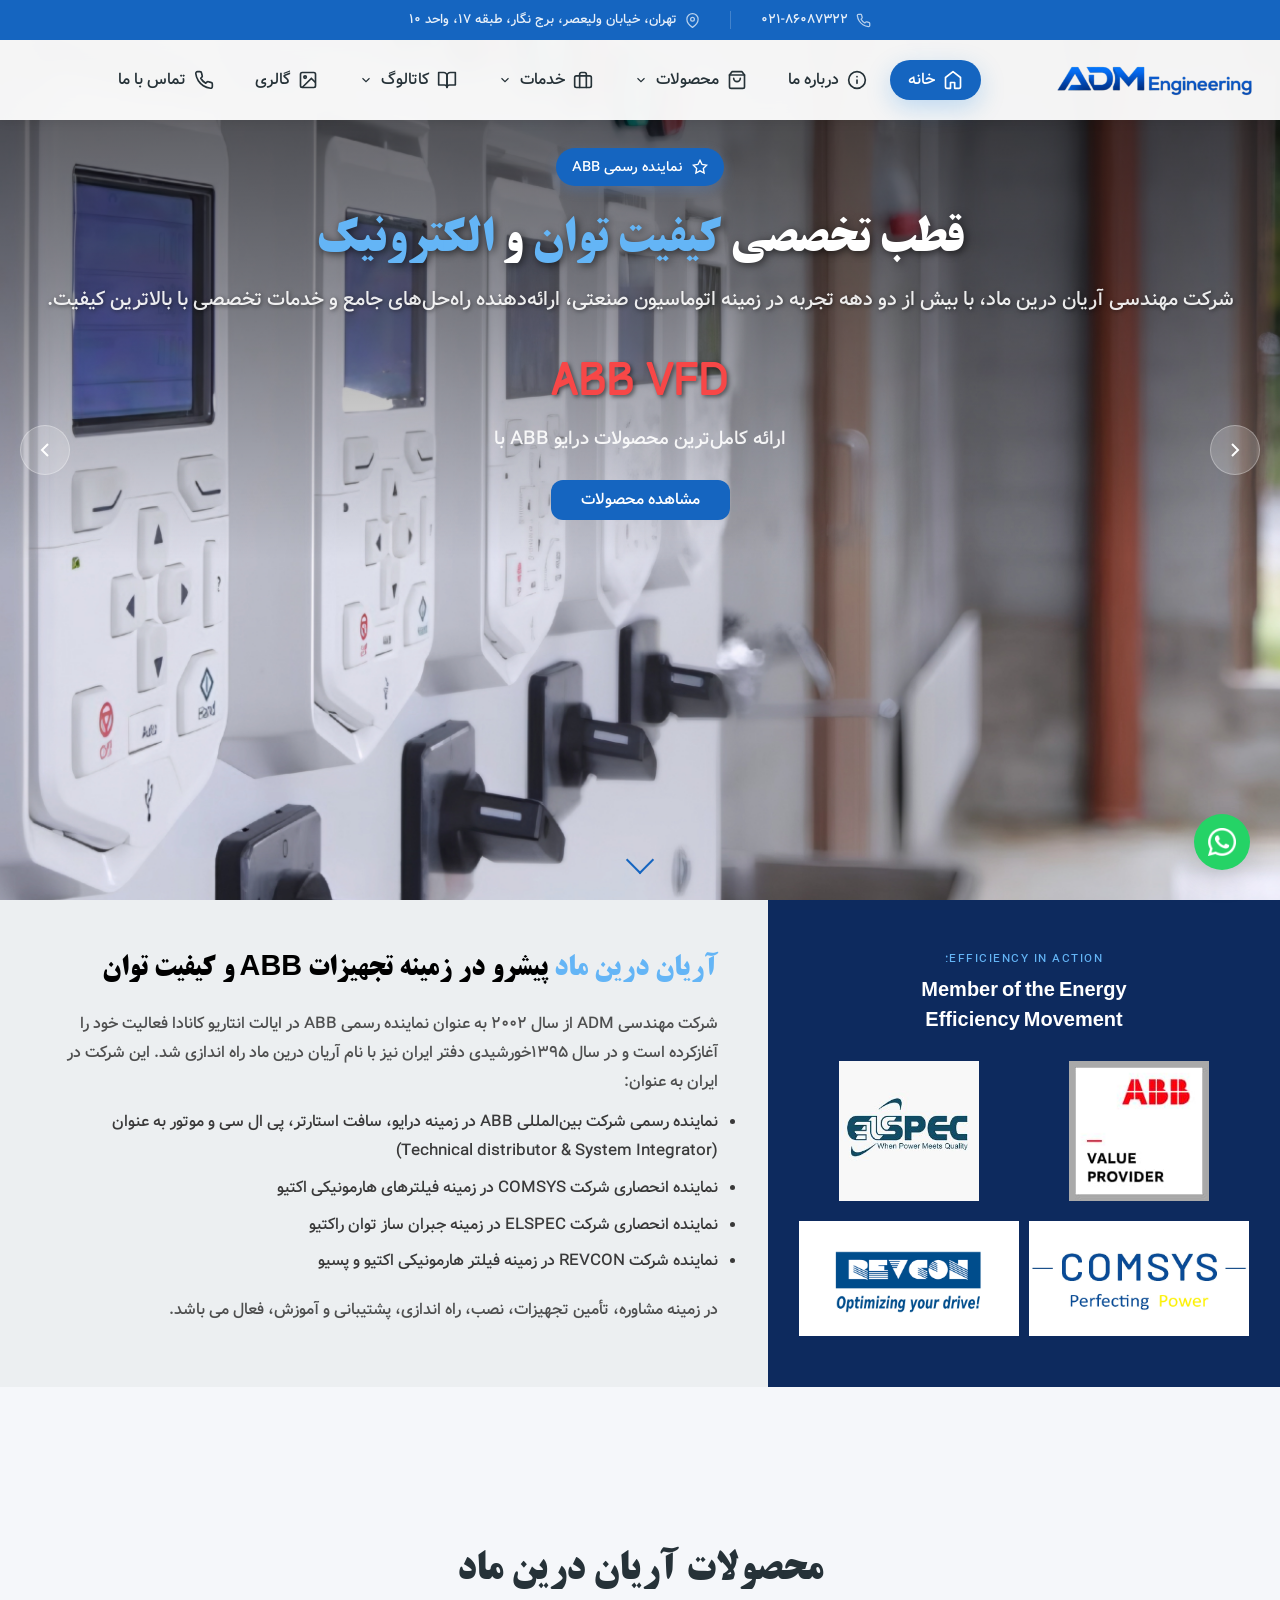
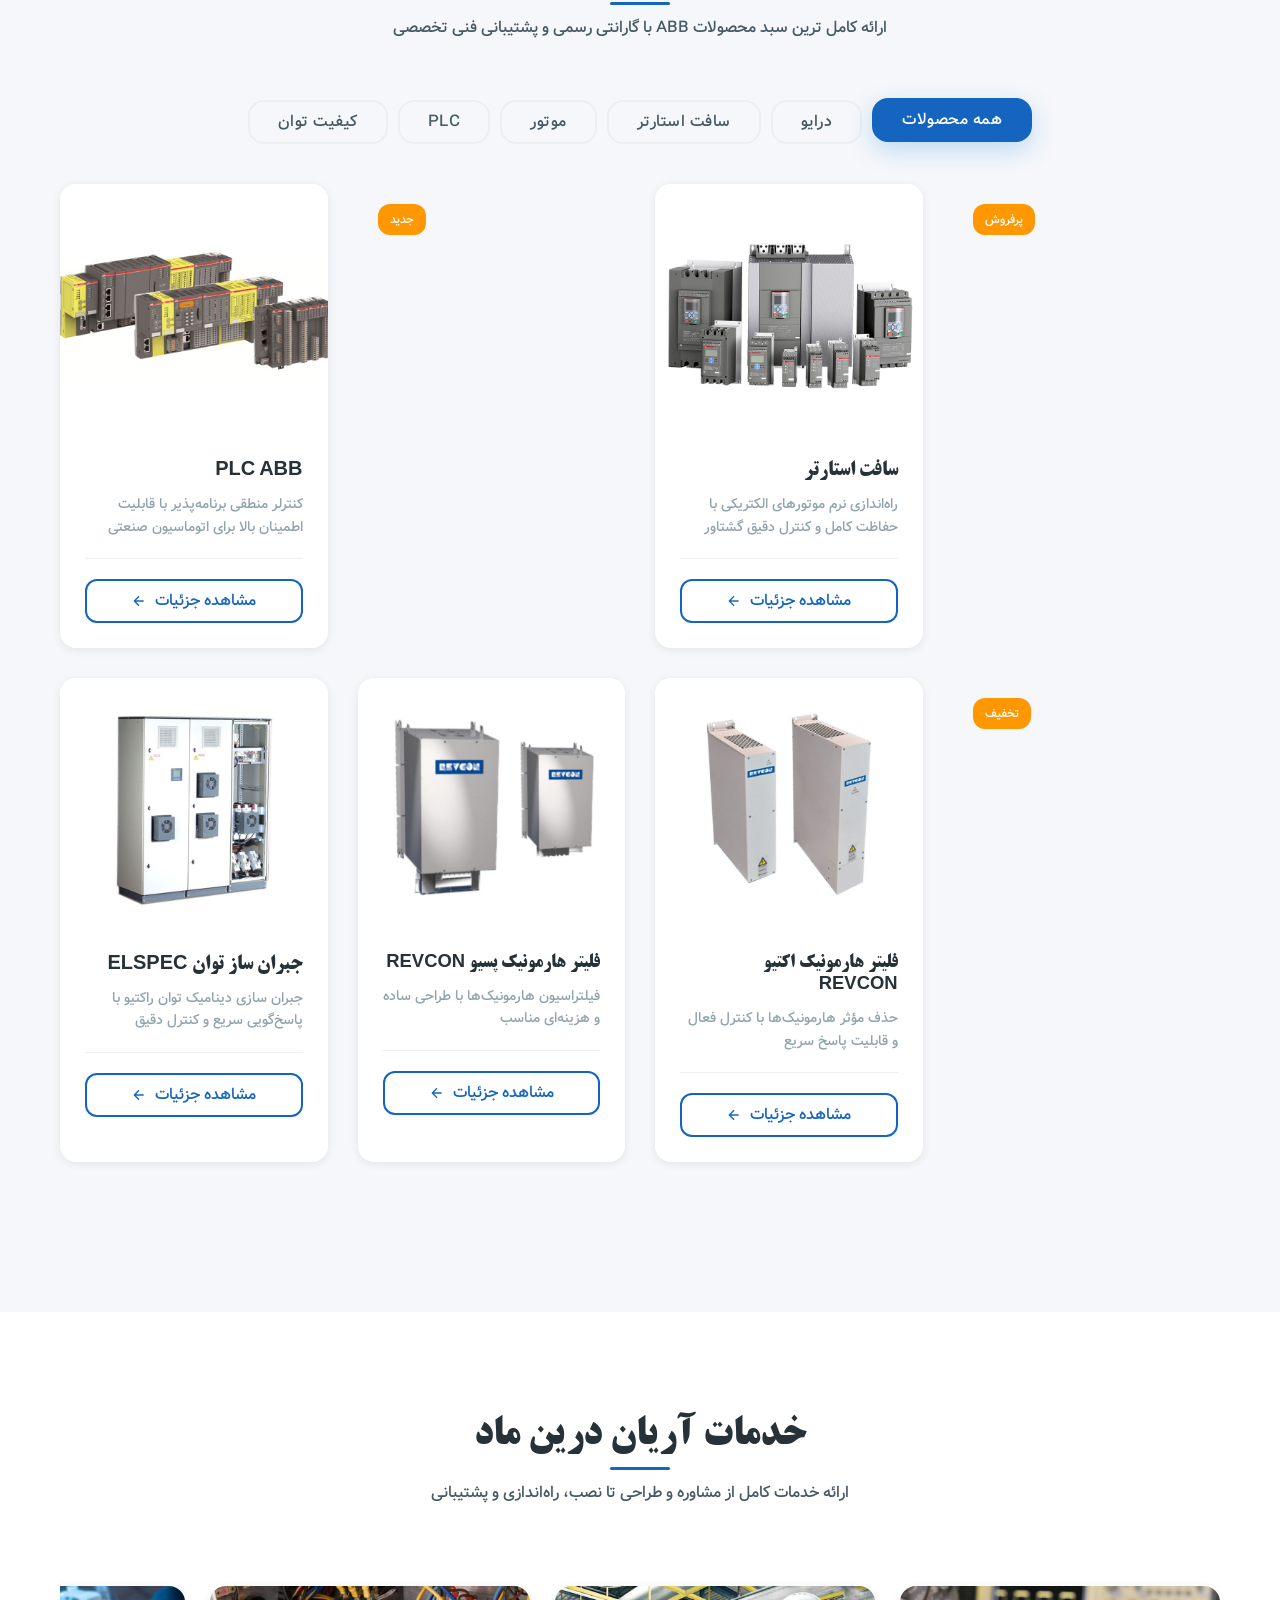
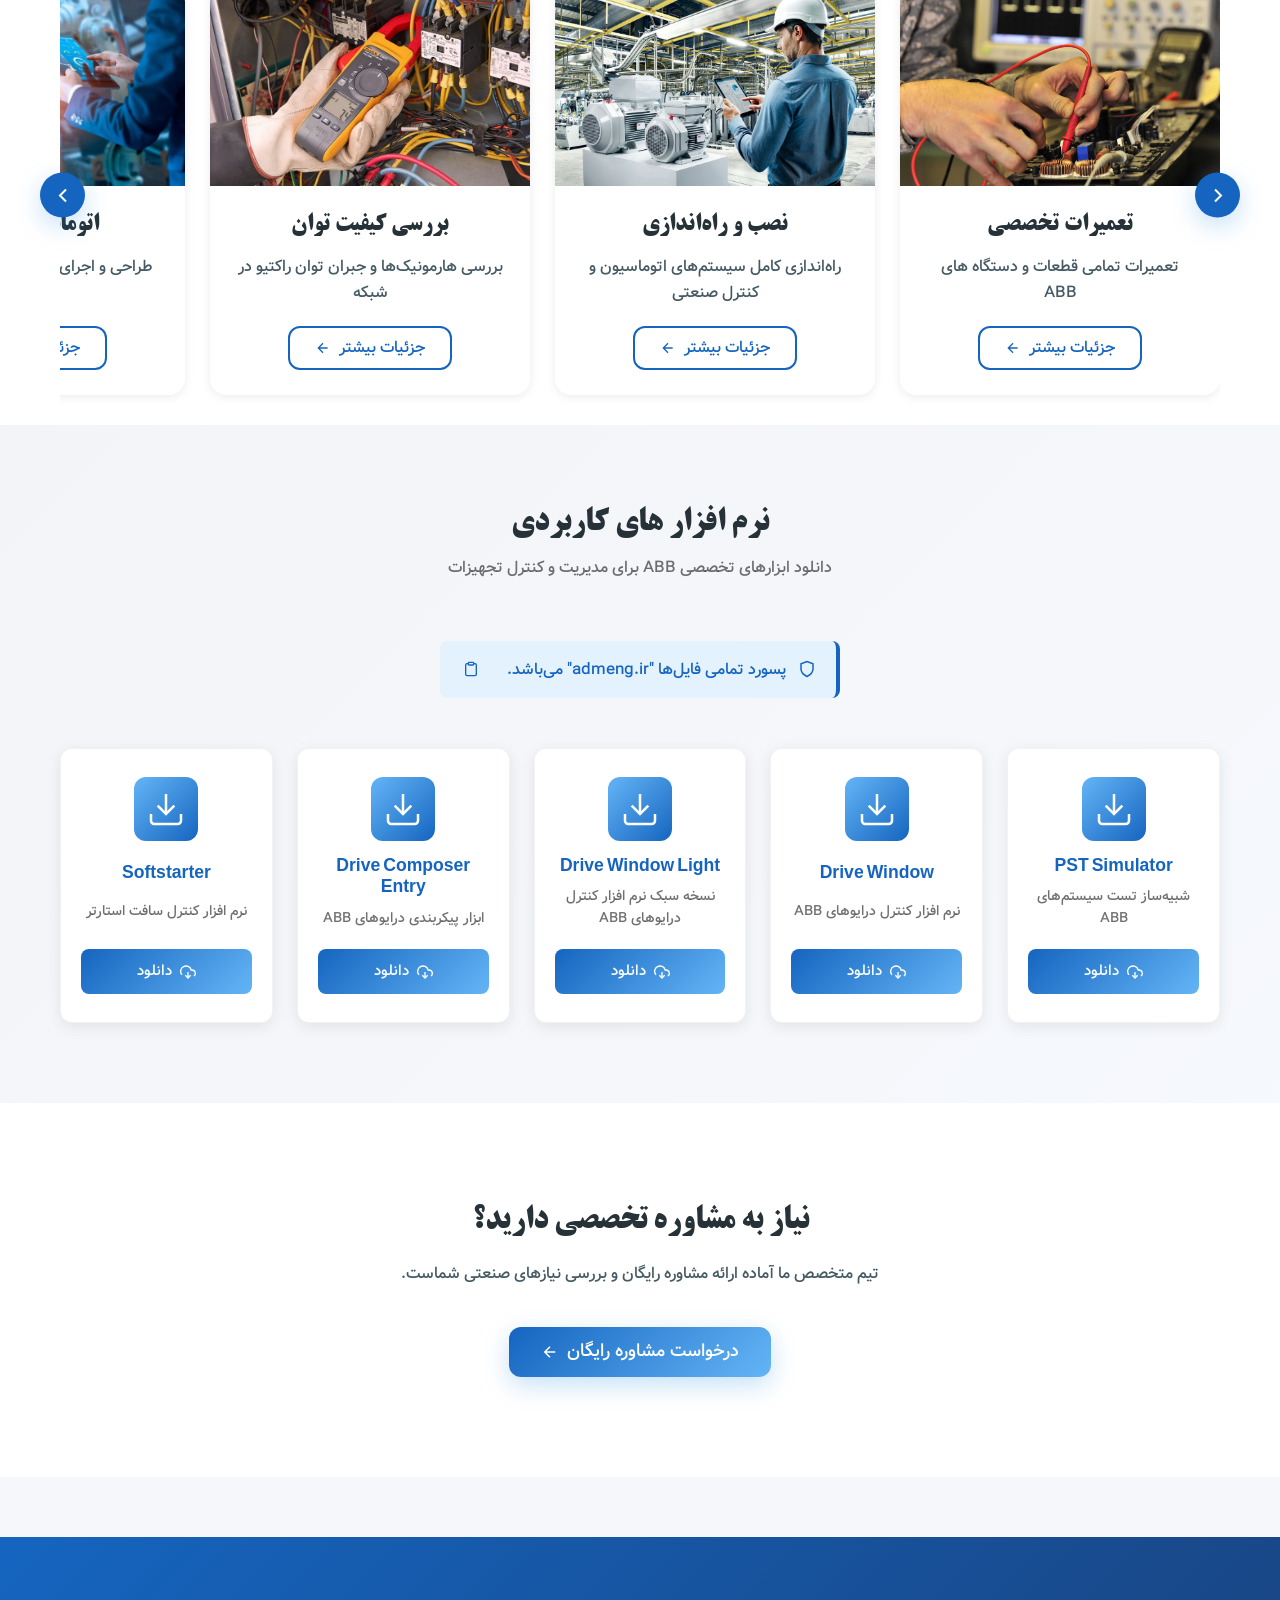
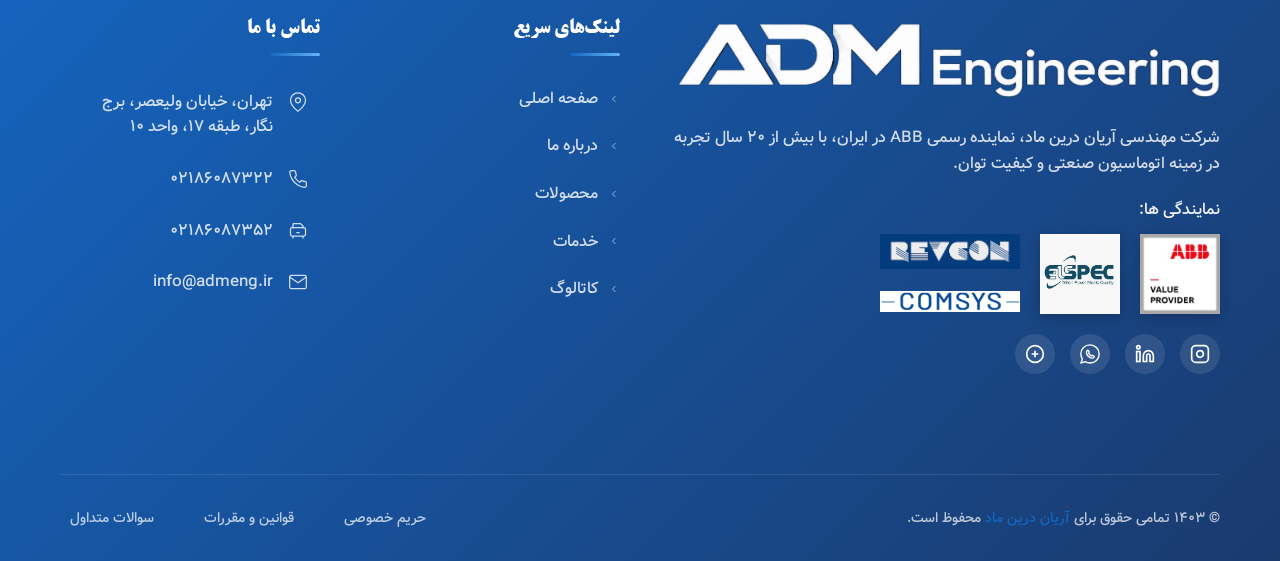
==== index.html @ 377b568b "Add files via upload" ====
<!DOCTYPE html>
<html lang="fa" dir="rtl">

<head>
    <meta charset="UTF-8">
    <meta name="viewport" content="width=device-width, initial-scale=1.0">
    <title>آریان درین ماد | نماینده رسمی ABB در ایران</title>
    <meta name="description"
        content="شرکت مهندسی آریان درین ماد، نماینده رسمی ABB در ایران. ارائه‌دهنده درایو ABB، سافت استارتر، موتور، PLC و خدمات اتوماسیون صنعتی با ۲۰ سال تجربه.">
    <meta name="keywords"
        content="ABB, درایو ABB, سافت استارتر ABB, موتور ABB, PLC ABB, نماینده ABB در ایران, اتوماسیون صنعتی, کیفیت توان, آریان درین ماد">
    <meta name="author" content="آریان درین ماد">
    <meta name="robots" content="index, follow">
    <meta name="googlebot" content="index, follow">

    <!-- Open Graph / Social Media -->
    <meta property="og:title" content="آریان درین ماد | نماینده رسمی ABB در ایران">
    <meta property="og:description" content="شرکت مهندسی آریان درین ماد، ارائه‌دهنده محصولات و خدمات ABB در ایران">
    <meta property="og:type" content="website">
    <meta property="og:url" content="https://admeng.ir/">
    <meta property="og:image" content="https://admeng.ir/assets/og-image.jpg">

    <!-- Twitter Card -->
    <meta name="twitter:card" content="summary_large_image">
    <meta name="twitter:title" content="آریان درین ماد | نماینده رسمی ABB در ایران">
    <meta name="twitter:description" content="شرکت مهندسی آریان درین ماد، ارائه‌دهنده محصولات و خدمات ABB در ایران">

    <!-- Canonical URL -->
    <link rel="canonical" href="https://admeng.ir/">

    <!-- Additional SEO -->
    <meta name="geo.region" content="IR">
    <meta name="geo.placename" content="Tehran">
    <meta name="format-detection" content="telephone=no">

    <link rel="stylesheet" href="css/fonts.css">
    <link rel="stylesheet" href="css/variables.css">
    <link rel="stylesheet" href="css/main.css">
    <link rel="stylesheet" href="css/header.css">
    <link rel="stylesheet" href="css/hero.css">
    <link rel="stylesheet" href="css/slider.css">
    <link rel="stylesheet" href="css/products.css">
    <link rel="stylesheet" href="css/services.css">
    <link rel="stylesheet" href="css/footer.css">
    <link rel="stylesheet" href="css/animations.css">

    <link rel="icon" type="image/x-icon" href="assets/logo/favicon.ico">

    <!-- JSON-LD Structured Data -->
    <script type="application/ld+json">
    {
        "@context": "https://schema.org",
        "@type": "Corporation",
        "name": "آریان درین ماد",
        "alternateName": "ADM Engineering",
        "url": "https://admeng.ir",
        "logo": "https://admeng.ir/assets/logo/logo-header.png",
        "description": "نماینده رسمی ABB در ایران - ارائه‌دهنده راهکارهای اتوماسیون صنعتی",
        "address": {
            "@type": "PostalAddress",
            "streetAddress": "خیابان ولیعصر، برج نگار، طبقه ۱۷، واحد ۱۰",
            "addressLocality": "تهران",
            "addressCountry": "IR"
        },
        "contactPoint": {
            "@type": "ContactPoint",
            "telephone": "+982186087322",
            "contactType": "customer service",
            "availableLanguage": "Persian"
        },
        "sameAs": [
            "https://www.instagram.com/admeng.ir",
            "https://www.linkedin.com/company/admeng"
        ]
    }
    </script>

    <!-- Local Business Schema -->
    <script type="application/ld+json">
    {
        "@context": "https://schema.org",
        "@type": "LocalBusiness",
        "name": "آریان درین ماد",
        "image": "https://admeng.ir/assets/logo/logo-header.png",
        "priceRange": "$$",
        "telephone": "+982186087322",
        "address": {
            "@type": "PostalAddress",
            "streetAddress": "خیابان ولیعصر، برج نگار، طبقه ۱۷، واحد ۱۰",
            "addressLocality": "تهران",
            "addressRegion": "IR",
            "addressCountry": "IR"
        },
        "openingHours": "Su-Th 08:00-17:00",
        "openingHoursSpecification": [
            {
                "@type": "OpeningHoursSpecification",
                "dayOfWeek": "Sunday",
                "opens": "08:00",
                "closes": "17:00"
            },
            {
                "@type": "OpeningHoursSpecification",
                "dayOfWeek": "Monday",
                "opens": "08:00",
                "closes": "17:00"
            },
            {
                "@type": "OpeningHoursSpecification",
                "dayOfWeek": "Tuesday",
                "opens": "08:00",
                "closes": "17:00"
            },
            {
                "@type": "OpeningHoursSpecification",
                "dayOfWeek": "Wednesday",
                "opens": "08:00",
                "closes": "17:00"
            },
            {
                "@type": "OpeningHoursSpecification",
                "dayOfWeek": "Thursday",
                "opens": "08:00",
                "closes": "13:00"
            }
        ]
    }
    </script>
</head>

<body>
    <!-- Preloader -->
    <div class="loading-overlay">
        <div class="loading-spinner"></div>
    </div>

    <!-- Top Bar -->
    <div class="top-bar" id="topBar">
        <div class="top-bar-container">
            <a href="tel:+982186087322" class="top-bar-item">
                <svg viewBox="0 0 24 24" fill="none" stroke="currentColor" stroke-width="2" stroke-linecap="round"
                    stroke-linejoin="round">
                    <path
                        d="M22 16.92v3a2 2 0 0 1-2.18 2 19.8 19.8 0 0 1-8.63-3.07 19.5 19.5 0 0 1-6-6 19.8 19.8 0 0 1-3.07-8.67A2 2 0 0 1 4.11 2h3a2 2 0 0 1 2 1.72c.127.96.362 1.903.7 2.81a2 2 0 0 1-.45 2.11L8.09 9.91a16 16 0 0 0 6 6l1.27-1.27a2 2 0 0 1 2.11-.45c.907.338 1.85.573 2.81.7A2 2 0 0 1 22 16.92z" />
                </svg>
                <span>۰۲۱-۸۶۰۸۷۳۲۲</span>
            </a>
            <div class="top-bar-divider"></div>
            <span class="top-bar-item">
                <svg viewBox="0 0 24 24" fill="none" stroke="currentColor" stroke-width="2" stroke-linecap="round"
                    stroke-linejoin="round">
                    <path d="M21 10c0 7-9 13-9 13s-9-6-9-13a9 9 0 0 1 18 0z" />
                    <circle cx="12" cy="10" r="3" />
                </svg>
                <span>تهران، خیابان ولیعصر، برج نگار، طبقه ۱۷، واحد ۱۰</span>
            </span>
        </div>
    </div>

    <!-- Header -->
    <header class="header-main">
        <div class="container header-container">
            <div class="logo-wrapper">
                <a href="/" class="logo">
                    <img src="assets/logo/logo-header.png" alt="آریان درین ماد" width="200" height="60" loading="eager">
                </a>
            </div>

            <nav class="nav-main">
                <ul class="nav-list">
                    <li class="nav-item">
                        <a href="#home" class="nav-link active">
                            <svg class="nav-icon" width="20" height="20" viewBox="0 0 24 24" fill="none"
                                stroke="currentColor" stroke-width="2" stroke-linecap="round" stroke-linejoin="round">
                                <path d="M3 9l9-7 9 7v11a2 2 0 0 1-2 2h-5v-7H9v7H5a2 2 0 0 1-2-2z" />
                            </svg>
                            <span>خانه</span>
                        </a>
                    </li>
                    <li class="nav-item">
                        <a href="/about" class="nav-link">
                            <svg class="nav-icon" width="20" height="20" viewBox="0 0 24 24" fill="none"
                                stroke="currentColor" stroke-width="2" stroke-linecap="round" stroke-linejoin="round">
                                <circle cx="12" cy="12" r="10" />
                                <path d="M12 16v-4M12 8h.01" />
                            </svg>
                            <span>درباره ما</span>
                        </a>
                    </li>
                    <li class="nav-item nav-item-dropdown">
                        <a href="#" class="nav-link dropdown-toggle">
                            <svg class="nav-icon" width="20" height="20" viewBox="0 0 24 24" fill="none"
                                stroke="currentColor" stroke-width="2" stroke-linecap="round" stroke-linejoin="round">
                                <path d="M6 2L3 6v14a2 2 0 0 0 2 2h14a2 2 0 0 0 2-2V6l-3-4z" />
                                <line x1="3" y1="6" x2="21" y2="6" />
                                <path d="M16 10a4 4 0 0 1-8 0" />
                            </svg>
                            <span>محصولات</span>
                            <svg class="dropdown-arrow" width="14" height="14" viewBox="0 0 24 24" fill="none"
                                stroke="currentColor" stroke-width="2">
                                <path d="M6 9l6 6 6-6" />
                            </svg>
                        </a>
                        <div class="dropdown-menu">
                            <a href="#products" class="dropdown-item">درایو ABB</a>
                            <a href="#products" class="dropdown-item">سافت استارتر ABB</a>
                            <a href="#products" class="dropdown-item">موتور ABB</a>
                            <a href="#products" class="dropdown-item">PLC ABB</a>
                            <a href="#products" class="dropdown-item">کیفیت توان</a>
                        </div>
                    </li>
                    <li class="nav-item nav-item-dropdown">
                        <a href="#" class="nav-link dropdown-toggle">
                            <svg class="nav-icon" width="20" height="20" viewBox="0 0 24 24" fill="none"
                                stroke="currentColor" stroke-width="2" stroke-linecap="round" stroke-linejoin="round">
                                <rect x="2" y="7" width="20" height="14" rx="2" ry="2" />
                                <path d="M16 21V5a2 2 0 0 0-2-2h-4a2 2 0 0 0-2 2v16" />
                            </svg>
                            <span>خدمات</span>
                            <svg class="dropdown-arrow" width="14" height="14" viewBox="0 0 24 24" fill="none"
                                stroke="currentColor" stroke-width="2">
                                <path d="M6 9l6 6 6-6" />
                            </svg>
                        </a>
                        <div class="dropdown-menu">
                            <a href="#services" class="dropdown-item">تعمیرات تخصصی</a>
                            <a href="#services" class="dropdown-item">نصب و راه اندازی</a>
                            <a href="#services" class="dropdown-item">بررسی کیفیت توان</a>
                            <a href="#services" class="dropdown-item">تامین قطعات یدکی</a>
                            <a href="#services" class="dropdown-item">اتوماسیون صنعتی</a>
                            <a href="#services" class="dropdown-item">آموزش تخصصی</a>
                        </div>
                    </li>
                    <li class="nav-item nav-item-dropdown">
                        <a href="#catalog" class="nav-link dropdown-toggle">
                            <svg class="nav-icon" width="20" height="20" viewBox="0 0 24 24" fill="none"
                                stroke="currentColor" stroke-width="2" stroke-linecap="round" stroke-linejoin="round">
                                <path d="M2 3h6a4 4 0 0 1 4 4v14a3 3 0 0 0-3-3H2z" />
                                <path d="M22 3h-6a4 4 0 0 0-4 4v14a3 3 0 0 1 3-3h7z" />
                            </svg>
                            <span>کاتالوگ</span>
                            <svg class="dropdown-arrow" width="14" height="14" viewBox="0 0 24 24" fill="none"
                                stroke="currentColor" stroke-width="2">
                                <path d="M6 9l6 6 6-6" />
                            </svg>
                        </a>
                        <div class="dropdown-menu">
                            <a href="#catalog-acs" class="dropdown-item">کاتالوگ محصولات درایو</a>
                            <a href="#catalog-plc" class="dropdown-item">کاتالوگ محصولات PLC</a>
                            <a href="#catalog-softstarter" class="dropdown-item">کاتالوگ محصولات موتور ABB</a>
                            <a href="#catalog-abb-motors" class="dropdown-item">کاتالوگ محصولات کیفیت توان</a>
                            <a href="#catalog-revcon" class="dropdown-item">کاتالوگ محصولات سافت استارتر</a>
                        </div>
                    </li>
                    <li class="nav-item">
                        <a href="/gallery" class="nav-link">
                            <svg class="nav-icon" viewBox="0 0 24 24" fill="none" stroke="currentColor"
                                stroke-width="2">
                                <rect x="3" y="3" width="18" height="18" rx="2" />
                                <circle cx="8.5" cy="8.5" r="1.5" />
                                <polyline points="21 15 16 10 5 21" />
                            </svg>
                            <span>گالری</span>
                        </a>
                    </li>
                    <li class="nav-item">
                        <a href="/contact" class="nav-link">
                            <svg class="nav-icon" width="20" height="20" viewBox="0 0 24 24" fill="none"
                                stroke="currentColor" stroke-width="2" stroke-linecap="round" stroke-linejoin="round">
                                <path
                                    d="M22 16.92v3a2 2 0 0 1-2.18 2 19.8 19.8 0 0 1-8.63-3.07 19.5 19.5 0 0 1-6-6 19.8 19.8 0 0 1-3.07-8.67A2 2 0 0 1 4.11 2h3a2 2 0 0 1 2 1.72c.127.96.362 1.903.7 2.81a2 2 0 0 1-.45 2.11L8.09 9.91a16 16 0 0 0 6 6l1.27-1.27a2 2 0 0 1 2.11-.45c.907.338 1.85.573 2.81.7A2 2 0 0 1 22 16.92z" />
                            </svg>
                            <span>تماس با ما</span>
                        </a>
                    </li>
                </ul>
            </nav>

            <div class="header-actions">

            </div>

            <button class="mobile-toggle">
                <span></span>
                <span></span>
                <span></span>
            </button>
        </div>
    </header>

    <!-- Hero Section -->
    <section id="home" class="hero-section">
        <div class="hero-bg">
            <div class="bg-pattern"></div>
            <div class="floating-element floating-1"></div>
            <div class="floating-element floating-2"></div>
            <div class="floating-element floating-3"></div>
        </div>

        <div class="hero-image">
            <div class="hero-slider">
                <div class="slider-container">

                    <div class="slides-wrapper">

                        <!-- Slide 1 -->
                        <div class="slide slide-1 active">
                            <img src="assets/slider/slider-1.jpg" alt="درایوهای ABB" class="slide-image"
                                loading="eager">

                            <div class="slide-content">

                                <span class="hero-badge">
                                    <svg width="16" height="16" viewBox="0 0 24 24" fill="none" stroke="currentColor"
                                        stroke-width="2">
                                        <polygon
                                            points="12 2 15.09 8.26 22 9.27 17 14.14 18.18 21.02 12 17.77 5.82 21.02 7 14.14 2 9.27 8.91 8.26 12 2" />
                                    </svg>
                                    نماینده رسمی ABB
                                </span>

                                <h1 class="hero-title">
                                    قطب تخصصی
                                    <span>کیفیت توان <span class="title-connector">و</span> الکترونیک</span>
                                </h1>

                                <p class="hero-subtitle">
                                    شرکت مهندسی آریان درین ماد، با بیش از دو دهه تجربه در زمینه اتوماسیون صنعتی،
                                    ارائه‌دهنده راه‌حل‌های جامع و خدمات تخصصی با بالاترین کیفیت.
                                </p>

                                <h2 class="slide-title">ABB VFD</h2>

                                <p class="slide-description">
                                    ارائه کامل‌ترین محصولات درایو ABB با 
                                </p>

                                <a href="#products" class="slide-button">
                                    مشاهده محصولات
                                </a>

                            </div>
                        </div>

                        <!-- Slide 2 -->
                        <div class="slide slide-2">
                            <img src="assets/slider/slider-2.jpg" alt="اتوماسیون صنعتی" class="slide-image"
                                loading="lazy">

                            <div class="slide-content">

                                <span class="hero-badge">
                                    <svg width="16" height="16" viewBox="0 0 24 24" fill="none" stroke="currentColor"
                                        stroke-width="2">
                                        <polygon
                                            points="12 2 15.09 8.26 22 9.27 17 14.14 18.18 21.02 12 17.77 5.82 21.02 7 14.14 2 9.27 8.91 8.26 12 2" />
                                    </svg>
                                    نماینده رسمی ABB
                                </span>

                                <h1 class="hero-title">
                                    قطب تخصصی
                                    <span>کیفیت توان <span class="title-connector">و</span> الکترونیک</span>
                                </h1>

                                <p class="hero-subtitle">
                                    شرکت مهندسی آریان درین ماد، با بیش از دو دهه تجربه در زمینه اتوماسیون صنعتی،
                                    ارائه‌دهنده راه‌حل‌های جامع و خدمات تخصصی با بالاترین کیفیت.
                                </p>

                                <h2 class="slide-title">ABB Motor</h2>

                                <p class="slide-description">
                                    تیم متخصص پشتیبانی فنی آماده ارائه خدمات
                                </p>

                                <a href="#services" class="slide-button">
                                    مشاهده خدمات
                                </a>

                            </div>
                        </div>

                        <!-- Slide 3 -->
                        <div class="slide slide-3">
                            <img src="assets/slider/slider-3.jpg" alt="کیفیت توان" class="slide-image" loading="lazy">

                            <div class="slide-content">

                                <span class="hero-badge">
                                    <svg width="16" height="16" viewBox="0 0 24 24" fill="none" stroke="currentColor"
                                        stroke-width="2">
                                        <polygon
                                            points="12 2 15.09 8.26 22 9.27 17 14.14 18.18 21.02 12 17.77 5.82 21.02 7 14.14 2 9.27 8.91 8.26 12 2" />
                                    </svg>
                                    نماینده رسمی ABB
                                </span>

                                <h1 class="hero-title">
                                    قطب تخصصی
                                    <span>کیفیت توان <span class="title-connector">و</span> الکترونیک</span>
                                </h1>

                                <p class="hero-subtitle">
                                    شرکت مهندسی آریان درین ماد، با بیش از دو دهه تجربه در زمینه اتوماسیون صنعتی،
                                    ارائه‌دهنده راه‌حل‌های جامع و خدمات تخصصی با بالاترین کیفیت.
                                </p>

                                <h2 class="slide-title">Power Quality</h2>

                                <p class="slide-description">
                                    حذف هارمونیک‌ها و جبران توان راکتیو
                                </p>

                                <a href="#products" class="slide-button">
                                    مشاهده راه‌حل‌ها
                                </a>

                            </div>
                        </div>

                        <!-- Slide 4 -->
                        <div class="slide slide-4">
                            <img src="assets/slider/slider-4.jpg" alt="پشتیبانی فنی" class="slide-image" loading="lazy">

                            <div class="slide-content">

                                <span class="hero-badge">
                                    <svg width="16" height="16" viewBox="0 0 24 24" fill="none" stroke="currentColor"
                                        stroke-width="2">
                                        <polygon
                                            points="12 2 15.09 8.26 22 9.27 17 14.14 18.18 21.02 12 17.77 5.82 21.02 7 14.14 2 9.27 8.91 8.26 12 2" />
                                    </svg>
                                    نماینده رسمی ABB
                                </span>

                                <h1 class="hero-title">
                                    قطب تخصصی
                                    <span>کیفیت توان <span class="title-connector">و</span> الکترونیک</span>
                                </h1>

                                <p class="hero-subtitle">
                                    شرکت مهندسی آریان درین ماد، با بیش از دو دهه تجربه در زمینه اتوماسیون صنعتی،
                                    ارائه‌دهنده راه‌حل‌های جامع و خدمات تخصصی با بالاترین کیفیت.
                                </p>

                                <h2 class="slide-title">ABB Automation</h2>

                                <p class="slide-description">
                                    طراحی و پیاده‌سازی سیستم‌های اتوماسیون پیشرفته
                                </p>

                                <a href="/contact" class="slide-button">
                                    تماس با پشتیبانی
                                </a>

                            </div>
                        </div>

                    </div>

                    <button class="slider-btn slider-prev" aria-label="اسلاید قبلی">
                        <svg width="24" height="24" viewBox="0 0 24 24" fill="none" stroke="currentColor"
                            stroke-width="2">
                            <path d="M9 18l6-6-6-6" />
                        </svg>
                    </button>

                    <button class="slider-btn slider-next" aria-label="اسلاید بعدی">
                        <svg width="24" height="24" viewBox="0 0 24 24" fill="none" stroke="currentColor"
                            stroke-width="2">
                            <path d="M15 18l-6-6 6-6" />
                        </svg>
                    </button>

                </div>
            </div>
        </div>

        <a href="#adm-competency" class="scroll-down">
            <span></span>
        </a>
    </section>
    <!-- ADM Competency Section -->
    <section id="adm-competency" class="adm-competency-section">
        <div class="adm-competency-inner">

            <div class="adm-left-col">
                <div class="adm-sustain-badge">
                    <span class="sustain-label">EFFICIENCY IN ACTION:</span>
                    <div class="sustain-title">Member of the Energy<br>Efficiency Movement</div>
                </div>
                <div class="adm-cert-grid">
                    <div class="adm-cert-card">
                        <img src="assets/certificate/adm-cert-1.jpg" alt="ADM Certificate 1">
                    </div>
                    <div class="adm-cert-card">
                        <img src="assets/certificate/adm-cert-2.jpg" alt="ADM Certificate 2">
                    </div>
                    <div class="adm-cert-card">
                        <img src="assets/certificate/adm-cert-3.png" alt="ADM Certificate 3">
                    </div>
                    <div class="adm-cert-card">
                        <img src="assets/certificate/adm-cert-4.png" alt="ADM Certificate 4">
                    </div>
                </div>
            </div>

            <div class="adm-right-col">
                <div class="adm-right-content">
                    <h3 class="adm-competency-title"><span class="adm-brand-text">آریان درین ماد</span> پیشرو در
                       زمینه تجهیزات ABB و کیفیت توان</h3>
                    <p>
                        شرکت مهندسی ADM از سال ۲۰۰۲ به عنوان نماینده رسمی ABB در ایالت انتاریو کانادا فعالیت خود را
                        آغازکرده است و در سال ۱۳۹۵خورشیدی دفتر ایران نیز با نام آریان درین ماد راه اندازی شد. این شرکت
                        در ایران به عنوان:
                    </p>

                    <ul class="adm-list">
                        <li>نماینده رسمی شرکت بین‌المللی ABB در زمینه درایو، سافت استارتر، پی ال سی و موتور به عنوان
                            <strong>(Technical distributor &amp; System Integrator)</strong>
                        </li>
                        <li>نماینده انحصاری شرکت COMSYS در زمینه فیلترهای هارمونیکی اکتیو</li>
                        <li>نماینده انحصاری شرکت ELSPEC در زمینه جبران ساز توان راکتیو</li>
                        <li>نماینده شرکت REVCON در زمینه فیلتر هارمونیکی اکتیو و پسیو</li>
                    </ul>

                    <p>
                        در زمینه مشاوره، تأمین تجهیزات، نصب، راه اندازی، پشتیبانی و آموزش، فعال می باشد.
                    </p>
                </div>
            </div>

        </div>
    </section>

    <!-- Products Section -->
    <section id="products" class="products-section">
        <div class="container">
            <div class="section-header">
                <h2 class="section-title">محصولات آریان درین ماد</h2>
                <p class="section-description">
                    ارائه کامل ترین سبد محصولات ABB با گارانتی رسمی و پشتیبانی فنی تخصصی
                </p>
            </div>

            <div class="products-filter">
                <button class="filter-btn active" data-filter="all">همه محصولات</button>
                <button class="filter-btn" data-filter="drive">درایو</button>
                <button class="filter-btn" data-filter="starter">سافت استارتر</button>
                <button class="filter-btn" data-filter="motor">موتور</button>
                <button class="filter-btn" data-filter="plc">PLC</button>
                <button class="filter-btn" data-filter="quality">کیفیت توان</button>
            </div>

            <div class="products-grid">
                <div class="product-card reveal" data-category="drive">
                    <span class="product-badge">پرفروش</span>
                    <div class="product-image">
                        <img src="assets/products/drive-abb.jpg" alt="درایو ABB" class="product-img" loading="lazy">
                        <div class="product-overlay">
                            <button class="quick-view-btn">
                                <svg width="18" height="18" viewBox="0 0 24 24" fill="none" stroke="currentColor"
                                    stroke-width="2" style="vertical-align: middle;">
                                    <path d="M1 12s4-8 11-8 11 8 11 8-4 8-11 8-11-8-11-8z" />
                                    <circle cx="12" cy="12" r="3" />
                                </svg>
                                مشاهده سریع
                            </button>
                        </div>
                    </div>
                    <div class="product-content">
                        <!-- <span class="product-category">درایو ABB</span> -->
                        <h3 class="product-title"><a href="#">درایوهای ABB</a></h3>
                        <p class="product-description">درایو سرعت متغیر همه‌کاره برای کاربردهای صنعتی</p>
                        <div class="product-footer">
                            <a href="#products" class="btn-details" data-target="drive">
                                <span>مشاهده جزئیات</span>
                                <svg width="16" height="16" viewBox="0 0 24 24" fill="none" stroke="currentColor"
                                    stroke-width="2">
                                    <path d="M19 12H5M12 5l-7 7 7 7" />
                                </svg>
                            </a>
                        </div>
                    </div>
                </div>

                <div class="product-card reveal" data-category="starter">
                    <div class="product-image">
                        <img src="assets/products/soft-starter-abb.jpg" alt="سافت استارتر ABB" class="product-img"
                            loading="lazy">
                        <div class="product-overlay">
                            <button class="quick-view-btn">
                                <svg width="18" height="18" viewBox="0 0 24 24" fill="none" stroke="currentColor"
                                    stroke-width="2" style="vertical-align: middle;">
                                    <path d="M1 12s4-8 11-8 11 8 11 8-4 8-11 8-11-8-11-8z" />
                                    <circle cx="12" cy="12" r="3" />
                                </svg>
                                مشاهده سریع
                            </button>
                        </div>
                    </div>
                    <div class="product-content">
                        <!-- <span class="product-category">سافت استارتر</span> -->
                        <h3 class="product-title"><a href="#">سافت استارتر</a></h3>
                        <p class="product-description">راه‌اندازی نرم موتورهای الکتریکی با حفاظت کامل و کنترل دقیق
                            گشتاور</p>
                        <div class="product-footer">
                            <a href="#products" class="btn-details" data-target="starter">
                                <span>مشاهده جزئیات</span>
                                <svg width="16" height="16" viewBox="0 0 24 24" fill="none" stroke="currentColor"
                                    stroke-width="2">
                                    <path d="M19 12H5M12 5l-7 7 7 7" />
                                </svg>
                            </a>
                        </div>
                    </div>
                </div>

                <div class="product-card reveal" data-category="motor">
                    <span class="product-badge">جدید</span>
                    <div class="product-image">
                        <img src="assets/products/engine-abb.jpg" alt="موتور ABB" class="product-img" loading="lazy">
                        <div class="product-overlay">
                            <button class="quick-view-btn">
                                <svg width="18" height="18" viewBox="0 0 24 24" fill="none" stroke="currentColor"
                                    stroke-width="2" style="vertical-align: middle;">
                                    <path d="M1 12s4-8 11-8 11 8 11 8-4 8-11 8-11-8-11-8z" />
                                    <circle cx="12" cy="12" r="3" />
                                </svg>
                                مشاهده سریع
                            </button>
                        </div>
                    </div>
                    <div class="product-content">
                        <!-- <span class="product-category">موتور ABB</span> -->
                        <h3 class="product-title"><a href="#">موتورهای ABB</a></h3>
                        <p class="product-description">موتورهای کم‌مصرف با راندمان بالا برای کاربردهای صنعتی سنگین</p>
                        <div class="product-footer">
                            <a href="#products" class="btn-details" data-target="motor">
                                <span>مشاهده جزئیات</span>
                                <svg width="16" height="16" viewBox="0 0 24 24" fill="none" stroke="currentColor"
                                    stroke-width="2">
                                    <path d="M19 12H5M12 5l-7 7 7 7" />
                                </svg>
                            </a>
                        </div>
                    </div>
                </div>

                <div class="product-card reveal" data-category="plc">
                    <div class="product-image">
                        <img src="assets/products/plc-abb.jpg" alt="PLC ABB" class="product-img" loading="lazy">
                        <div class="product-overlay">
                            <button class="quick-view-btn">
                                <svg width="18" height="18" viewBox="0 0 24 24" fill="none" stroke="currentColor"
                                    stroke-width="2" style="vertical-align: middle;">
                                    <path d="M1 12s4-8 11-8 11 8 11 8-4 8-11 8-11-8-11-8z" />
                                    <circle cx="12" cy="12" r="3" />
                                </svg>
                                مشاهده سریع
                            </button>
                        </div>
                    </div>
                    <div class="product-content">
                        <!-- <span class="product-category">PLC ABB</span> -->
                        <h3 class="product-title"><a href="#">PLC ABB</a></h3>
                        <p class="product-description">کنترلر منطقی برنامه‌پذیر با قابلیت اطمینان بالا برای اتوماسیون
                            صنعتی</p>
                        <div class="product-footer">
                            <a href="#products" class="btn-details" data-target="plc">
                                <span>مشاهده جزئیات</span>
                                <svg width="16" height="16" viewBox="0 0 24 24" fill="none" stroke="currentColor"
                                    stroke-width="2">
                                    <path d="M19 12H5M12 5l-7 7 7 7" />
                                </svg>
                            </a>
                        </div>
                    </div>
                </div>

                <!-- Window-only product cards -->
                <div class="product-card reveal" data-category="drive" data-window-card="true">
                    <div class="product-image">
                        <img src="assets/products/windows/drive/acs580-1.jpg" alt="درایو ABB ACS580" class="product-img" loading="lazy">
                        <div class="product-overlay">
                            <button class="quick-view-btn">
                                <svg width="18" height="18" viewBox="0 0 24 24" fill="none" stroke="currentColor"
                                    stroke-width="2" style="vertical-align: middle;">
                                    <path d="M1 12s4-8 11-8 11 8 11 8-4 8-11 8-11-8-11-8z" />
                                    <circle cx="12" cy="12" r="3" />
                                </svg>
                                مشاهده سریع
                            </button>
                        </div>
                    </div>
                    <div class="product-content">
                        <h3 class="product-title"><a href="#">درایو ABB ACS580</a></h3>
                        <p class="product-description">درایو ABB سری ACS580 برای کاربردهای صنعتی با کنترل نرم.</p>
                        <div class="product-footer">
                            <a href="/contact" class="btn-details">
                                <span>مشاهده جزئیات</span>
                                <svg width="16" height="16" viewBox="0 0 24 24" fill="none" stroke="currentColor"
                                    stroke-width="2">
                                    <path d="M19 12H5M12 5l-7 7 7 7" />
                                </svg>
                            </a>
                        </div>
                    </div>
                </div>

                <div class="product-card reveal" data-category="drive" data-window-card="true">
                    <div class="product-image">
                        <img src="assets/products/windows/drive/acs580-2.jpg" alt="درایو ABB ACS580-2" class="product-img" loading="lazy">
                        <div class="product-overlay">
                            <button class="quick-view-btn">
                                <svg width="18" height="18" viewBox="0 0 24 24" fill="none" stroke="currentColor"
                                    stroke-width="2" style="vertical-align: middle;">
                                    <path d="M1 12s4-8 11-8 11 8 11 8-4 8-11 8-11-8-11-8z" />
                                    <circle cx="12" cy="12" r="3" />
                                </svg>
                                مشاهده سریع
                            </button>
                        </div>
                    </div>
                    <div class="product-content">
                        <h3 class="product-title"><a href="#">درایو ABB ACS580 نسخه ۲</a></h3>
                        <p class="product-description">نسخه دوم درایو ABB ACS580 برای بازه قدرت متنوع و عملکرد پایدار.</p>
                        <div class="product-footer">
                            <a href="/contact" class="btn-details">
                                <span>مشاهده جزئیات</span>
                                <svg width="16" height="16" viewBox="0 0 24 24" fill="none" stroke="currentColor"
                                    stroke-width="2">
                                    <path d="M19 12H5M12 5l-7 7 7 7" />
                                </svg>
                            </a>
                        </div>
                    </div>
                </div>

                <div class="product-card reveal" data-category="drive" data-window-card="true">
                    <div class="product-image">
                        <img src="assets/products/windows/drive/acs880_Page_2.jpg" alt="درایو ABB ACS880" class="product-img" loading="lazy">
                        <div class="product-overlay">
                            <button class="quick-view-btn">
                                <svg width="18" height="18" viewBox="0 0 24 24" fill="none" stroke="currentColor"
                                    stroke-width="2" style="vertical-align: middle;">
                                    <path d="M1 12s4-8 11-8 11 8 11 8-4 8-11 8-11-8-11-8z" />
                                    <circle cx="12" cy="12" r="3" />
                                </svg>
                                مشاهده سریع
                            </button>
                        </div>
                    </div>
                    <div class="product-content">
                        <h3 class="product-title"><a href="#">درایو ABB ACS880</a></h3>
                        <p class="product-description">درایو ABB سری ACS880 با کنترل پیشرفته برای بارهای سنگین.</p>
                        <div class="product-footer">
                            <a href="/contact" class="btn-details">
                                <span>مشاهده جزئیات</span>
                                <svg width="16" height="16" viewBox="0 0 24 24" fill="none" stroke="currentColor"
                                    stroke-width="2">
                                    <path d="M19 12H5M12 5l-7 7 7 7" />
                                </svg>
                            </a>
                        </div>
                    </div>
                </div>

                <div class="product-card reveal" data-category="drive" data-window-card="true">
                    <div class="product-image">
                        <img src="assets/products/windows/drive/chopper.jpg" alt="چوپر ABB" class="product-img" loading="lazy">
                        <div class="product-overlay">
                            <button class="quick-view-btn">
                                <svg width="18" height="18" viewBox="0 0 24 24" fill="none" stroke="currentColor"
                                    stroke-width="2" style="vertical-align: middle;">
                                    <path d="M1 12s4-8 11-8 11 8 11 8-4 8-11 8-11-8-11-8z" />
                                    <circle cx="12" cy="12" r="3" />
                                </svg>
                                مشاهده سریع
                            </button>
                        </div>
                    </div>
                    <div class="product-content">
                        <h3 class="product-title"><a href="#">درایو چوپر ABB</a></h3>
                        <p class="product-description">چوپر صنعتی برای کنترل سرعت و حفاظت موتورها در کاربردهای خاص.</p>
                        <div class="product-footer">
                            <a href="/contact" class="btn-details">
                                <span>مشاهده جزئیات</span>
                                <svg width="16" height="16" viewBox="0 0 24 24" fill="none" stroke="currentColor"
                                    stroke-width="2">
                                    <path d="M19 12H5M12 5l-7 7 7 7" />
                                </svg>
                            </a>
                        </div>
                    </div>
                </div>

                <div class="product-card reveal" data-category="drive" data-window-card="true">
                    <div class="product-image">
                        <img src="assets/products/windows/drive/machinery_Page_1.jpg" alt="درایو ABB ماشین‌آلات" class="product-img" loading="lazy">
                        <div class="product-overlay">
                            <button class="quick-view-btn">
                                <svg width="18" height="18" viewBox="0 0 24 24" fill="none" stroke="currentColor"
                                    stroke-width="2" style="vertical-align: middle;">
                                    <path d="M1 12s4-8 11-8 11 8 11 8-4 8-11 8-11-8-11-8z" />
                                    <circle cx="12" cy="12" r="3" />
                                </svg>
                                مشاهده سریع
                            </button>
                        </div>
                    </div>
                    <div class="product-content">
                        <h3 class="product-title"><a href="#">درایو ABB ماشین‌آلات</a></h3>
                        <p class="product-description">راه‌حل درایو برای ماشین‌آلات صنعتی با پایداری و کنترل پیشرفته.</p>
                        <div class="product-footer">
                            <a href="/contact" class="btn-details">
                                <span>مشاهده جزئیات</span>
                                <svg width="16" height="16" viewBox="0 0 24 24" fill="none" stroke="currentColor"
                                    stroke-width="2">
                                    <path d="M19 12H5M12 5l-7 7 7 7" />
                                </svg>
                            </a>
                        </div>
                    </div>
                </div>

                <div class="product-card reveal" data-category="drive" data-window-card="true">
                    <div class="product-image">
                        <img src="assets/products/windows/drive/machinery_Page_4.jpg" alt="درایو ABB سیستم ماشین‌آلات" class="product-img" loading="lazy">
                        <div class="product-overlay">
                            <button class="quick-view-btn">
                                <svg width="18" height="18" viewBox="0 0 24 24" fill="none" stroke="currentColor"
                                    stroke-width="2" style="vertical-align: middle;">
                                    <path d="M1 12s4-8 11-8 11 8 11 8-4 8-11 8-11-8-11-8z" />
                                    <circle cx="12" cy="12" r="3" />
                                </svg>
                                مشاهده سریع
                            </button>
                        </div>
                    </div>
                    <div class="product-content">
                        <h3 class="product-title"><a href="#">درایو ABB سیستم ماشین‌آلات</a></h3>
                        <p class="product-description">درایو ABB برای سیستم‌های ماشین‌آلات صنعتی با قابلیت اطمینان بالا.</p>
                        <div class="product-footer">
                            <a href="/contact" class="btn-details">
                                <span>مشاهده جزئیات</span>
                                <svg width="16" height="16" viewBox="0 0 24 24" fill="none" stroke="currentColor"
                                    stroke-width="2">
                                    <path d="M19 12H5M12 5l-7 7 7 7" />
                                </svg>
                            </a>
                        </div>
                    </div>
                </div>

                <div class="product-card reveal" data-category="drive" data-window-card="true">
                    <div class="product-image">
                        <img src="assets/products/windows/drive/resistor.jpg" alt="درایو ABB مقاومت ترمز" class="product-img" loading="lazy">
                        <div class="product-overlay">
                            <button class="quick-view-btn">
                                <svg width="18" height="18" viewBox="0 0 24 24" fill="none" stroke="currentColor"
                                    stroke-width="2" style="vertical-align: middle;">
                                    <path d="M1 12s4-8 11-8 11 8 11 8-4 8-11 8-11-8-11-8z" />
                                    <circle cx="12" cy="12" r="3" />
                                </svg>
                                مشاهده سریع
                            </button>
                        </div>
                    </div>
                    <div class="product-content">
                        <h3 class="product-title"><a href="#">درایو ABB مقاومت ترمز</a></h3>
                        <p class="product-description">افزودنی مقاومت ترمز برای بهبود کنترل سرعت و حفاظت موتورها.</p>
                        <div class="product-footer">
                            <a href="/contact" class="btn-details">
                                <span>مشاهده جزئیات</span>
                                <svg width="16" height="16" viewBox="0 0 24 24" fill="none" stroke="currentColor"
                                    stroke-width="2">
                                    <path d="M19 12H5M12 5l-7 7 7 7" />
                                </svg>
                            </a>
                        </div>
                    </div>
                </div>

                <div class="product-card reveal" data-category="motor" data-window-card="true">
                    <div class="product-image">
                        <img src="assets/products/windows/motor/ABB_IE6_SynRM_Hero Video.png" alt="موتور ABB IE6" class="product-img" loading="lazy">
                        <div class="product-overlay">
                            <button class="quick-view-btn">
                                <svg width="18" height="18" viewBox="0 0 24 24" fill="none" stroke="currentColor"
                                    stroke-width="2" style="vertical-align: middle;">
                                    <path d="M1 12s4-8 11-8 11 8 11 8-4 8-11 8-11-8-11-8z" />
                                    <circle cx="12" cy="12" r="3" />
                                </svg>
                                مشاهده سریع
                            </button>
                        </div>
                    </div>
                    <div class="product-content">
                        <h3 class="product-title"><a href="#">موتور ABB IE6</a></h3>
                        <p class="product-description">موتور ABB IE6 با راندمان بالا و طراحی مدرن برای کاربردهای صنعتی.</p>
                        <div class="product-footer">
                            <a href="/contact" class="btn-details">
                                <span>مشاهده جزئیات</span>
                                <svg width="16" height="16" viewBox="0 0 24 24" fill="none" stroke="currentColor"
                                    stroke-width="2">
                                    <path d="M19 12H5M12 5l-7 7 7 7" />
                                </svg>
                            </a>
                        </div>
                    </div>
                </div>

                <div class="product-card reveal" data-category="motor" data-window-card="true">
                    <div class="product-image">
                        <img src="assets/products/windows/motor/Binder1.jpg" alt="موتور ABB Binder" class="product-img" loading="lazy">
                        <div class="product-overlay">
                            <button class="quick-view-btn">
                                <svg width="18" height="18" viewBox="0 0 24 24" fill="none" stroke="currentColor"
                                    stroke-width="2" style="vertical-align: middle;">
                                    <path d="M1 12s4-8 11-8 11 8 11 8-4 8-11 8-11-8-11-8z" />
                                    <circle cx="12" cy="12" r="3" />
                                </svg>
                                مشاهده سریع
                            </button>
                        </div>
                    </div>
                    <div class="product-content">
                        <h3 class="product-title"><a href="#">موتور ABB Binder</a></h3>
                        <p class="product-description">موتور ABB با ساختار Binder برای عملکرد پایدار و طول عمر بالا.</p>
                        <div class="product-footer">
                            <a href="/contact" class="btn-details">
                                <span>مشاهده جزئیات</span>
                                <svg width="16" height="16" viewBox="0 0 24 24" fill="none" stroke="currentColor"
                                    stroke-width="2">
                                    <path d="M19 12H5M12 5l-7 7 7 7" />
                                </svg>
                            </a>
                        </div>
                    </div>
                </div>

                <div class="product-card reveal" data-category="motor" data-window-card="true">
                    <div class="product-image">
                        <img src="assets/products/windows/motor/motor.png" alt="موتور ABB" class="product-img" loading="lazy">
                        <div class="product-overlay">
                            <button class="quick-view-btn">
                                <svg width="18" height="18" viewBox="0 0 24 24" fill="none" stroke="currentColor"
                                    stroke-width="2" style="vertical-align: middle;">
                                    <path d="M1 12s4-8 11-8 11 8 11 8-4 8-11 8-11-8-11-8z" />
                                    <circle cx="12" cy="12" r="3" />
                                </svg>
                                مشاهده سریع
                            </button>
                        </div>
                    </div>
                    <div class="product-content">
                        <h3 class="product-title"><a href="#">موتور ABB</a></h3>
                        <p class="product-description">موتور ABB با بازده بالا و مناسب برای سیستم‌های صنعتی کوچک و متوسط.</p>
                        <div class="product-footer">
                            <a href="/contact" class="btn-details">
                                <span>مشاهده جزئیات</span>
                                <svg width="16" height="16" viewBox="0 0 24 24" fill="none" stroke="currentColor"
                                    stroke-width="2">
                                    <path d="M19 12H5M12 5l-7 7 7 7" />
                                </svg>
                            </a>
                        </div>
                    </div>
                </div>

                <div class="product-card reveal" data-category="motor" data-window-card="true">
                    <div class="product-image">
                        <img src="assets/products/windows/motor/motor1.jpg" alt="موتور ABB مدل ۲" class="product-img" loading="lazy">
                        <div class="product-overlay">
                            <button class="quick-view-btn">
                                <svg width="18" height="18" viewBox="0 0 24 24" fill="none" stroke="currentColor"
                                    stroke-width="2" style="vertical-align: middle;">
                                    <path d="M1 12s4-8 11-8 11 8 11 8-4 8-11 8-11-8-11-8z" />
                                    <circle cx="12" cy="12" r="3" />
                                </svg>
                                مشاهده سریع
                            </button>
                        </div>
                    </div>
                    <div class="product-content">
                        <h3 class="product-title"><a href="#">موتور ABB مدل ۲</a></h3>
                        <p class="product-description">موتور ABB برای کاربردهای صنعتی با ویژگی‌های پیشرفته و دوام بالا.</p>
                        <div class="product-footer">
                            <a href="/contact" class="btn-details">
                                <span>مشاهده جزئیات</span>
                                <svg width="16" height="16" viewBox="0 0 24 24" fill="none" stroke="currentColor"
                                    stroke-width="2">
                                    <path d="M19 12H5M12 5l-7 7 7 7" />
                                </svg>
                            </a>
                        </div>
                    </div>
                </div>

                <div class="product-card reveal" data-category="plc" data-window-card="true">
                    <div class="product-image">
                        <img src="assets/products/windows/plc/abb-acs-500-v3.jpg" alt="PLC ABB ACS 500" class="product-img" loading="lazy">
                        <div class="product-overlay">
                            <button class="quick-view-btn">
                                <svg width="18" height="18" viewBox="0 0 24 24" fill="none" stroke="currentColor"
                                    stroke-width="2" style="vertical-align: middle;">
                                    <path d="M1 12s4-8 11-8 11 8 11 8-4 8-11 8-11-8-11-8z" />
                                    <circle cx="12" cy="12" r="3" />
                                </svg>
                                مشاهده سریع
                            </button>
                        </div>
                    </div>
                    <div class="product-content">
                        <h3 class="product-title"><a href="#">PLC ABB ACS 500</a></h3>
                        <p class="product-description">PLC ABB با عملکرد بالا برای کنترل پیچیده ماشین‌آلات صنعتی.</p>
                        <div class="product-footer">
                            <a href="/contact" class="btn-details">
                                <span>مشاهده جزئیات</span>
                                <svg width="16" height="16" viewBox="0 0 24 24" fill="none" stroke="currentColor"
                                    stroke-width="2">
                                    <path d="M19 12H5M12 5l-7 7 7 7" />
                                </svg>
                            </a>
                        </div>
                    </div>
                </div>

                <div class="product-card reveal" data-category="plc" data-window-card="true">
                    <div class="product-image">
                        <img src="assets/products/windows/plc/abb-plc-500x500.jpg" alt="PLC ABB 500" class="product-img" loading="lazy">
                        <div class="product-overlay">
                            <button class="quick-view-btn">
                                <svg width="18" height="18" viewBox="0 0 24 24" fill="none" stroke="currentColor"
                                    stroke-width="2" style="vertical-align: middle;">
                                    <path d="M1 12s4-8 11-8 11 8 11 8-4 8-11 8-11-8-11-8z" />
                                    <circle cx="12" cy="12" r="3" />
                                </svg>
                                مشاهده سریع
                            </button>
                        </div>
                    </div>
                    <div class="product-content">
                        <h3 class="product-title"><a href="#">PLC ABB 500</a></h3>
                        <p class="product-description">PLC ABB سری 500 با پشتیبانی از شبکه‌ها و ورودی/خروجی‌های گسترده.</p>
                        <div class="product-footer">
                            <a href="/contact" class="btn-details">
                                <span>مشاهده جزئیات</span>
                                <svg width="16" height="16" viewBox="0 0 24 24" fill="none" stroke="currentColor"
                                    stroke-width="2">
                                    <path d="M19 12H5M12 5l-7 7 7 7" />
                                </svg>
                            </a>
                        </div>
                    </div>
                </div>

                <div class="product-card reveal" data-category="starter" data-window-card="true">
                    <div class="product-image">
                        <img src="assets/products/windows/soft-starter/pse.png" alt="سافت استارتر PSE" class="product-img" loading="lazy">
                        <div class="product-overlay">
                            <button class="quick-view-btn">
                                <svg width="18" height="18" viewBox="0 0 24 24" fill="none" stroke="currentColor"
                                    stroke-width="2" style="vertical-align: middle;">
                                    <path d="M1 12s4-8 11-8 11 8 11 8-4 8-11 8-11-8-11-8z" />
                                    <circle cx="12" cy="12" r="3" />
                                </svg>
                                مشاهده سریع
                            </button>
                        </div>
                    </div>
                    <div class="product-content">
                        <h3 class="product-title"><a href="#">سافت استارتر PSE</a></h3>
                        <p class="product-description">سافت استارتر PSE برای راه‌اندازی نرم موتورهای صنعتی.</p>
                        <div class="product-footer">
                            <a href="/contact" class="btn-details">
                                <span>مشاهده جزئیات</span>
                                <svg width="16" height="16" viewBox="0 0 24 24" fill="none" stroke="currentColor"
                                    stroke-width="2">
                                    <path d="M19 12H5M12 5l-7 7 7 7" />
                                </svg>
                            </a>
                        </div>
                    </div>
                </div>

                <div class="product-card reveal" data-category="starter" data-window-card="true">
                    <div class="product-image">
                        <img src="assets/products/windows/soft-starter/psr.jpeg" alt="سافت استارتر PSR" class="product-img" loading="lazy">
                        <div class="product-overlay">
                            <button class="quick-view-btn">
                                <svg width="18" height="18" viewBox="0 0 24 24" fill="none" stroke="currentColor"
                                    stroke-width="2" style="vertical-align: middle;">
                                    <path d="M1 12s4-8 11-8 11 8 11 8-4 8-11 8-11-8-11-8z" />
                                    <circle cx="12" cy="12" r="3" />
                                </svg>
                                مشاهده سریع
                            </button>
                        </div>
                    </div>
                    <div class="product-content">
                        <h3 class="product-title"><a href="#">سافت استارتر PSR</a></h3>
                        <p class="product-description">سافت استارتر PSR با حفاظت کامل و راه‌اندازی نرم برای موتورهای مختلف.</p>
                        <div class="product-footer">
                            <a href="/contact" class="btn-details">
                                <span>مشاهده جزئیات</span>
                                <svg width="16" height="16" viewBox="0 0 24 24" fill="none" stroke="currentColor"
                                    stroke-width="2">
                                    <path d="M19 12H5M12 5l-7 7 7 7" />
                                </svg>
                            </a>
                        </div>
                    </div>
                </div>

                <div class="product-card reveal" data-category="starter" data-window-card="true">
                    <div class="product-image">
                        <img src="assets/products/windows/soft-starter/pstx.jpg" alt="سافت استارتر PSTX" class="product-img" loading="lazy">
                        <div class="product-overlay">
                            <button class="quick-view-btn">
                                <svg width="18" height="18" viewBox="0 0 24 24" fill="none" stroke="currentColor"
                                    stroke-width="2" style="vertical-align: middle;">
                                    <path d="M1 12s4-8 11-8 11 8 11 8-4 8-11 8-11-8-11-8z" />
                                    <circle cx="12" cy="12" r="3" />
                                </svg>
                                مشاهده سریع
                            </button>
                        </div>
                    </div>
                    <div class="product-content">
                        <h3 class="product-title"><a href="#">سافت استارتر PSTX</a></h3>
                        <p class="product-description">سافت استارتر PSTX برای کنترل نرم و حفاظت موتورهای سنگین صنعتی.</p>
                        <div class="product-footer">
                            <a href="/contact" class="btn-details">
                                <span>مشاهده جزئیات</span>
                                <svg width="16" height="16" viewBox="0 0 24 24" fill="none" stroke="currentColor"
                                    stroke-width="2">
                                    <path d="M19 12H5M12 5l-7 7 7 7" />
                                </svg>
                            </a>
                        </div>
                    </div>
                </div>

                <div class="product-card reveal" data-category="quality">
                    <span class="product-badge">تخفیف</span>
                    <div class="product-image">
                        <img src="assets/products/Harmonic-filter.jpg" alt="فیلتر هارمونیک COMSYS" class="product-img"
                            loading="lazy">
                        <div class="product-overlay">
                            <button class="quick-view-btn">
                                <svg width="18" height="18" viewBox="0 0 24 24" fill="none" stroke="currentColor"
                                    stroke-width="2" style="vertical-align: middle;">
                                    <path d="M1 12s4-8 11-8 11 8 11 8-4 8-11 8-11-8-11-8z" />
                                    <circle cx="12" cy="12" r="3" />
                                </svg>
                                مشاهده سریع
                            </button>
                        </div>
                    </div>
                    <div class="product-content">
                        <!-- <span class="product-category">کیفیت توان</span> -->
                        <h3 class="product-title"><a href="#">فیلتر هارمونیک COMSYS</a></h3>
                        <p class="product-description">حذف هارمونیک‌ها و بهبود کیفیت توان با راندمان بالای ۹۷٪</p>
                        <div class="product-footer">
                            <a href="/contact" class="btn-details">
                                <span>مشاهده جزئیات</span>
                                <svg width="16" height="16" viewBox="0 0 24 24" fill="none" stroke="currentColor"
                                    stroke-width="2">
                                    <path d="M19 12H5M12 5l-7 7 7 7" />
                                </svg>
                            </a>
                        </div>
                    </div>
                </div>

                <div class="product-card reveal" data-category="quality">
                    <div class="product-image">
                        <img src="assets/products/rhf-active.jpg" alt="فلیتر هارمونیک اکتیو Revcon" class="product-img" loading="lazy">
                        <div class="product-overlay">
                            <button class="quick-view-btn">
                                <svg width="18" height="18" viewBox="0 0 24 24" fill="none" stroke="currentColor"
                                    stroke-width="2" style="vertical-align: middle;">
                                    <path d="M1 12s4-8 11-8 11 8 11 8-4 8-11 8-11-8-11-8z" />
                                    <circle cx="12" cy="12" r="3" />
                                </svg>
                                مشاهده سریع
                            </button>
                        </div>
                    </div>
                    <div class="product-content">
                        <!-- <span class="product-category">کیفیت توان</span> -->
                        <h3 class="product-title product-title--small"><a href="#">فلیتر هارمونیک اکتیو REVCON</a></h3>
                        <p class="product-description">حذف مؤثر هارمونیک‌ها با کنترل فعال و قابلیت پاسخ سریع</p>
                        <div class="product-footer">
                            <a href="/contact" class="btn-details">
                                <span>مشاهده جزئیات</span>
                                <svg width="16" height="16" viewBox="0 0 24 24" fill="none" stroke="currentColor"
                                    stroke-width="2">
                                    <path d="M19 12H5M12 5l-7 7 7 7" />
                                </svg>
                            </a>
                        </div>
                    </div>
                </div>

                <div class="product-card reveal" data-category="quality">
                    <div class="product-image">
                        <img src="assets/products/rhf-passive.jpg" alt="فلیتر هارمونیک پسیو Revcon" class="product-img" loading="lazy">
                        <div class="product-overlay">
                            <button class="quick-view-btn">
                                <svg width="18" height="18" viewBox="0 0 24 24" fill="none" stroke="currentColor"
                                    stroke-width="2" style="vertical-align: middle;">
                                    <path d="M1 12s4-8 11-8 11 8 11 8-4 8-11 8-11-8-11-8z" />
                                    <circle cx="12" cy="12" r="3" />
                                </svg>
                                مشاهده سریع
                            </button>
                        </div>
                    </div>
                    <div class="product-content">
                        <!-- <span class="product-category">کیفیت توان</span> -->
                        <h3 class="product-title product-title--small"><a href="#">فلیتر هارمونیک پسیو REVCON</a></h3>
                        <p class="product-description">فیلتراسیون هارمونیک‌ها با طراحی ساده و هزینه‌ای مناسب</p>
                        <div class="product-footer">
                            <a href="/contact" class="btn-details">
                                <span>مشاهده جزئیات</span>
                                <svg width="16" height="16" viewBox="0 0 24 24" fill="none" stroke="currentColor"
                                    stroke-width="2">
                                    <path d="M19 12H5M12 5l-7 7 7 7" />
                                </svg>
                            </a>
                        </div>
                    </div>
                </div>

                <div class="product-card reveal" data-category="quality">
                    <div class="product-image">
                        <img src="assets/products/Reactive power compensator.jpg" alt="جبران ساز توان راکتیو"
                            class="product-img" loading="lazy">
                        <div class="product-overlay">
                            <button class="quick-view-btn">
                                <svg width="18" height="18" viewBox="0 0 24 24" fill="none" stroke="currentColor"
                                    stroke-width="2" style="vertical-align: middle;">
                                    <path d="M1 12s4-8 11-8 11 8 11 8-4 8-11 8-11-8-11-8z" />
                                    <circle cx="12" cy="12" r="3" />
                                </svg>
                                مشاهده سریع
                            </button>
                        </div>
                    </div>
                    <div class="product-content">
                        <!-- <span class="product-category">کیفیت توان</span> -->
                        <h3 class="product-title"><a href="#">جبران ساز توان ELSPEC</a></h3>
                        <p class="product-description">جبران سازی دینامیک توان راکتیو با پاسخ‌گویی سریع و کنترل دقیق</p>
                        <div class="product-footer">
                            <a href="/contact" class="btn-details">
                                <span>مشاهده جزئیات</span>
                                <svg width="16" height="16" viewBox="0 0 24 24" fill="none" stroke="currentColor"
                                    stroke-width="2">
                                    <path d="M19 12H5M12 5l-7 7 7 7" />
                                </svg>
                            </a>
                        </div>
                    </div>
                </div>
            </div>

        </div>
    </section>

    <!-- Services Section -->
    <section id="services" class="services-section">
        <div class="services-bg"></div>
        <div class="container">
            <div class="section-header">
                <h2 class="section-title">خدمات آریان درین ماد</h2>
                <p class="section-description">
                    ارائه خدمات کامل از مشاوره و طراحی تا نصب، راه‌اندازی و پشتیبانی
                </p>
            </div>

            <!-- <div class="services-tabs">
                <button class="tab-btn active" data-tab="tab1">نصب و راه‌اندازی</button>
                <button class="tab-btn" data-tab="tab2">تعمیرات تخصصی</button>
                <button class="tab-btn" data-tab="tab3">مشاوره فنی</button>
                <button class="tab-btn" data-tab="tab4">آموزش</button>
            </div> -->

            <div class="tab-content active" id="tab1">
                <div class="services-slider-wrapper">
                    <button class="services-nav prev">
                        <svg width="24" height="24" viewBox="0 0 24 24" fill="none" stroke="currentColor"
                            stroke-width="2">
                            <path d="M9 18l6-6-6-6" />
                        </svg>
                    </button>
                    <div class="services-slider">
                        <div class="service-slide reveal">
                            <div class="service-image">
                                <img src="assets/services/repairs.jpg" alt="تعمیرات" loading="lazy">
                            </div>
                            <div class="service-content">
                                <h3 class="service-title">تعمیرات تخصصی</h3>
                                <p class="service-description">تعمیرات تمامی قطعات و دستگاه های ABB</p>
                                <a href="#" class="service-btn">
                                    <span>جزئیات بیشتر</span>
                                    <svg width="16" height="16" viewBox="0 0 24 24" fill="none" stroke="currentColor"
                                        stroke-width="2">
                                        <path d="M19 12H5M12 5l-7 7 7 7" />
                                    </svg>
                                </a>
                            </div>
                        </div>
                        <div class="service-slide reveal">
                            <div class="service-image">
                                <img src="assets/services/Installation.jpg" alt="نصب و راه‌اندازی" loading="lazy">
                            </div>
                            <div class="service-content">
                                <h3 class="service-title">نصب و راه‌اندازی</h3>
                                <p class="service-description">راه‌اندازی کامل سیستم‌های اتوماسیون و کنترل صنعتی</p>
                                <a href="#" class="service-btn">
                                    <span>جزئیات بیشتر</span>
                                    <svg width="16" height="16" viewBox="0 0 24 24" fill="none" stroke="currentColor"
                                        stroke-width="2">
                                        <path d="M19 12H5M12 5l-7 7 7 7" />
                                    </svg>
                                </a>
                            </div>
                        </div>
                        <div class="service-slide reveal">
                            <div class="service-image">
                                <img src="assets/services/quality-power-check.jpg" alt="بررسی کیفیت توان"
                                    loading="lazy">
                            </div>
                            <div class="service-content">
                                <h3 class="service-title">بررسی کیفیت توان</h3>
                                <p class="service-description">بررسی هارمونیک‌ها و جبران توان راکتیو در شبکه</p>
                                <a href="#" class="service-btn">
                                    <span>جزئیات بیشتر</span>
                                    <svg width="16" height="16" viewBox="0 0 24 24" fill="none" stroke="currentColor"
                                        stroke-width="2">
                                        <path d="M19 12H5M12 5l-7 7 7 7" />
                                    </svg>
                                </a>
                            </div>
                        </div>
                        <div class="service-slide reveal">
                            <div class="service-image">
                                <img src="assets/services/industrial-automation.jpg" alt="اتوماسیون صنعتی"
                                    loading="lazy">
                            </div>
                            <div class="service-content">
                                <h3 class="service-title">اتوماسیون صنعتی</h3>
                                <p class="service-description">طراحی و اجرای سیستم‌های PLC و HMI صنعتی</p>
                                <a href="#" class="service-btn">
                                    <span>جزئیات بیشتر</span>
                                    <svg width="16" height="16" viewBox="0 0 24 24" fill="none" stroke="currentColor"
                                        stroke-width="2">
                                        <path d="M19 12H5M12 5l-7 7 7 7" />
                                    </svg>
                                </a>
                            </div>
                        </div>
                        <div class="service-slide reveal">
                            <div class="service-image">
                                <img src="assets/services/spare-parts-supply.jpg" alt="تامین قطعات یدکی" loading="lazy">
                            </div>
                            <div class="service-content">
                                <h3 class="service-title">تامین قطعات یدکی</h3>
                                <p class="service-description">کلیه قطعات یدکی و لوازم جانبی اعم از تمامی فطعات مورد
                                    نیاز توسط این شرکت</p>
                                <a href="#" class="service-btn">
                                    <span>جزئیات بیشتر</span>
                                    <svg width="16" height="16" viewBox="0 0 24 24" fill="none" stroke="currentColor"
                                        stroke-width="2">
                                        <path d="M19 12H5M12 5l-7 7 7 7" />
                                    </svg>
                                </a>
                            </div>
                        </div>
                        <div class="service-slide reveal">
                            <div class="service-image">
                                <img src="assets/services/education.jpg" alt="آموزش تخصصی" loading="lazy">
                            </div>
                            <div class="service-content">
                                <h3 class="service-title">آموزش تخصصی</h3>
                                <p class="service-description">آموزش تخصصی تجهیزات و سیستم‌های ABB</p>
                                <a href="#" class="service-btn">
                                    <span>جزئیات بیشتر</span>
                                    <svg width="16" height="16" viewBox="0 0 24 24" fill="none" stroke="currentColor"
                                        stroke-width="2">
                                        <path d="M19 12H5M12 5l-7 7 7 7" />
                                    </svg>
                                </a>
                            </div>
                        </div>
                    </div>
                    <button class="services-nav next">
                        <svg width="24" height="24" viewBox="0 0 24 24" fill="none" stroke="currentColor"
                            stroke-width="2">
                            <path d="M15 18l-6-6 6-6" />
                        </svg>
                    </button>
                </div>
            </div>

            <div class="software-section reveal">
                <div class="software-header">
                    <h2 class="software-title">نرم افزار های کاربردی</h2>
                    <p class="software-subtitle">دانلود ابزارهای تخصصی ABB برای مدیریت و کنترل تجهیزات</p>
                </div>
                
                <div class="software-password-info">
                    <svg width="18" height="18" viewBox="0 0 24 24" fill="none" stroke="currentColor" stroke-width="2">
                        <path d="M12 22s8-4 8-10V5l-8-3-8 3v7c0 6 8 10 8 10z"/>
                    </svg>
                    <span>پسورد تمامی فایل‌ها "admeng.ir" می‌باشد.</span>
                    <button class="copy-password-btn" title="کپی کردن پسورد" data-password="admeng.ir">
                        <svg width="16" height="16" viewBox="0 0 24 24" fill="none" stroke="currentColor" stroke-width="2">
                            <path d="M16 4h2a2 2 0 0 1 2 2v14a2 2 0 0 1-2 2H6a2 2 0 0 1-2-2V6a2 2 0 0 1 2-2h2"/>
                            <rect x="8" y="2" width="8" height="4" rx="1" ry="1"/>
                        </svg>
                    </button>
                </div>
                
                <div class="software-downloads-grid">
                    <div class="software-card reveal">
                        <div class="software-icon">
                            <svg width="40" height="40" viewBox="0 0 24 24" fill="none" stroke="currentColor" stroke-width="1.5">
                                <path d="M21 15v4a2 2 0 0 1-2 2H5a2 2 0 0 1-2-2v-4"/>
                                <polyline points="7 10 12 15 17 10"/>
                                <line x1="12" y1="15" x2="12" y2="3"/>
                            </svg>
                        </div>
                        <h3 class="software-name">PST Simulator</h3>
                        <p class="software-desc">شبیه‌ساز تست سیستم‌های ABB</p>
                        <a href="assets/softwares/PST-Simulator.zip" class="software-btn" download>
                            <svg width="16" height="16" viewBox="0 0 24 24" fill="none" stroke="currentColor" stroke-width="2">
                                <polyline points="8 17 12 21 16 17"/>
                                <line x1="12" y1="12" x2="12" y2="21"/>
                                <path d="M20.88 18.09A5 5 0 0 0 18 9h-1.26A8 8 0 1 0 3 16.29"/>
                            </svg>
                            دانلود
                        </a>
                    </div>

                    <div class="software-card reveal">
                        <div class="software-icon">
                            <svg width="40" height="40" viewBox="0 0 24 24" fill="none" stroke="currentColor" stroke-width="1.5">
                                <path d="M21 15v4a2 2 0 0 1-2 2H5a2 2 0 0 1-2-2v-4"/>
                                <polyline points="7 10 12 15 17 10"/>
                                <line x1="12" y1="15" x2="12" y2="3"/>
                            </svg>
                        </div>
                        <h3 class="software-name">Drive Window</h3>
                        <p class="software-desc">نرم افزار کنترل درایوهای ABB</p>
                        <a href="assets/softwares/Drive-Window.zip" class="software-btn" download>
                            <svg width="16" height="16" viewBox="0 0 24 24" fill="none" stroke="currentColor" stroke-width="2">
                                <polyline points="8 17 12 21 16 17"/>
                                <line x1="12" y1="12" x2="12" y2="21"/>
                                <path d="M20.88 18.09A5 5 0 0 0 18 9h-1.26A8 8 0 1 0 3 16.29"/>
                            </svg>
                            دانلود
                        </a>
                    </div>

                    <div class="software-card reveal">
                        <div class="software-icon">
                            <svg width="40" height="40" viewBox="0 0 24 24" fill="none" stroke="currentColor" stroke-width="1.5">
                                <path d="M21 15v4a2 2 0 0 1-2 2H5a2 2 0 0 1-2-2v-4"/>
                                <polyline points="7 10 12 15 17 10"/>
                                <line x1="12" y1="15" x2="12" y2="3"/>
                            </svg>
                        </div>
                        <h3 class="software-name">Drive Window Light</h3>
                        <p class="software-desc">نسخه سبک نرم افزار کنترل درایوهای ABB</p>
                        <a href="assets/softwares/Drive-Window-Light.zip" class="software-btn" download>
                            <svg width="16" height="16" viewBox="0 0 24 24" fill="none" stroke="currentColor" stroke-width="2">
                                <polyline points="8 17 12 21 16 17"/>
                                <line x1="12" y1="12" x2="12" y2="21"/>
                                <path d="M20.88 18.09A5 5 0 0 0 18 9h-1.26A8 8 0 1 0 3 16.29"/>
                            </svg>
                            دانلود
                        </a>
                    </div>

                    <div class="software-card reveal">
                        <div class="software-icon">
                            <svg width="40" height="40" viewBox="0 0 24 24" fill="none" stroke="currentColor" stroke-width="1.5">
                                <path d="M21 15v4a2 2 0 0 1-2 2H5a2 2 0 0 1-2-2v-4"/>
                                <polyline points="7 10 12 15 17 10"/>
                                <line x1="12" y1="15" x2="12" y2="3"/>
                            </svg>
                        </div>
                        <h3 class="software-name">Drive Composer Entry</h3>
                        <p class="software-desc">ابزار پیکربندی درایوهای ABB</p>
                        <a href="assets/softwares/Drive-Composer-Entry.zip" class="software-btn" download>
                            <svg width="16" height="16" viewBox="0 0 24 24" fill="none" stroke="currentColor" stroke-width="2">
                                <polyline points="8 17 12 21 16 17"/>
                                <line x1="12" y1="12" x2="12" y2="21"/>
                                <path d="M20.88 18.09A5 5 0 0 0 18 9h-1.26A8 8 0 1 0 3 16.29"/>
                            </svg>
                            دانلود
                        </a>
                    </div>

                    <div class="software-card reveal">
                        <div class="software-icon">
                            <svg width="40" height="40" viewBox="0 0 24 24" fill="none" stroke="currentColor" stroke-width="1.5">
                                <path d="M21 15v4a2 2 0 0 1-2 2H5a2 2 0 0 1-2-2v-4"/>
                                <polyline points="7 10 12 15 17 10"/>
                                <line x1="12" y1="15" x2="12" y2="3"/>
                            </svg>
                        </div>
                        <h3 class="software-name">Softstarter</h3>
                        <p class="software-desc">نرم افزار کنترل سافت استارتر</p>
                        <a href="assets/softwares/Softstarter.zip" class="software-btn" id="softstarter-btn" download>
                            <svg width="16" height="16" viewBox="0 0 24 24" fill="none" stroke="currentColor" stroke-width="2">
                                <polyline points="8 17 12 21 16 17"/>
                                <line x1="12" y1="12" x2="12" y2="21"/>
                                <path d="M20.88 18.09A5 5 0 0 0 18 9h-1.26A8 8 0 1 0 3 16.29"/>
                            </svg>
                            دانلود
                        </a>
                    </div>
                </div>
            </div>

            <div class="services-cta reveal">
                <div class="cta-content">
                    <h3 class="cta-title">نیاز به مشاوره تخصصی دارید؟</h3>
                    <p class="cta-text">تیم متخصص ما آماده ارائه مشاوره رایگان و بررسی نیازهای صنعتی شماست.</p>
                </div>
                <a href="/contact" class="btn btn-primary btn-primary-lg">
                    <span>درخواست مشاوره رایگان</span>
                    <svg width="18" height="18" viewBox="0 0 24 24" fill="none" stroke="currentColor" stroke-width="2">
                        <path d="M19 12H5M12 19l-7-7 7-7" />
                    </svg>
                </a>
            </div>
        </div>
    </section>

    <!-- Footer -->
    <footer class="footer-main" id="contact">
        <div class="footer-bg">
            <div class="bg-circle"></div>
            <div class="bg-circle"></div>
        </div>

        <div class="container">
            <div class="footer-top">
                <div class="footer-grid">
                    <div class="footer-about">
                        <div class="footer-logo">
                            <img src="assets/logo/logo-footer.png" alt="آریان درین ماد" width="200" height="60"
                                loading="lazy">
                        </div>
                        <p class="company-description">
                            شرکت مهندسی آریان درین ماد، نماینده رسمی ABB در ایران،
                            با بیش از ۲۰ سال تجربه در زمینه اتوماسیون صنعتی و کیفیت توان.
                        </p>
                        <div class="footer-exclusive">
                            <span>نمایندگی ها:</span>
                            <div class="exclusive-images">
                                <img src="assets/certificate/adm-cert-1.jpg" alt="ADM Certificate 1" loading="lazy">
                                <img src="assets/certificate/adm-cert-2.jpg" alt="ADM Certificate 2" loading="lazy">
                                <div class="exclusive-brand-logos">
                                    <img src="assets/logo/revcon-footer.jpg" alt="Revcon" loading="lazy">
                                    <img src="assets/logo/comsys-footer.png" alt="Comsys" loading="lazy">
                                </div>
                            </div>
                        </div>
                        <div class="social-links">
                            <a href="#" class="social-link" aria-label="اینستاگرام">
                                <svg width="20" height="20" viewBox="0 0 24 24" fill="none" stroke="currentColor"
                                    stroke-width="2">
                                    <rect x="2" y="2" width="20" height="20" rx="5" ry="5" />
                                    <path d="M16 11.37A4 4 0 1 1 12.63 8 4 4 0 0 1 16 11.37z" />
                                    <line x1="17.5" y1="6.5" x2="17.51" y2="6.5" />
                                </svg>
                            </a>
                            <a href="#" class="social-link" aria-label="لینکدین">
                                <svg width="20" height="20" viewBox="0 0 24 24" fill="none" stroke="currentColor"
                                    stroke-width="2">
                                    <path
                                        d="M16 8a6 6 0 0 1 6 6v7h-4v-7a2 2 0 0 0-2-2 2 2 0 0 0-2 2v7h-4v-7a6 6 0 0 1 6-6z" />
                                    <rect x="2" y="9" width="4" height="12" />
                                    <circle cx="4" cy="4" r="2" />
                                </svg>
                            </a>
                            <a href="#" class="social-link" aria-label="واتساپ">
                                <svg width="22" height="22" viewBox="0 0 24 24" fill="none"
                                    xmlns="http://www.w3.org/2000/svg" stroke="currentColor" stroke-width="1.5"
                                    stroke-linecap="round" stroke-linejoin="round">
                                    <path
                                        d="M12 2C6.5 2 2 6.2 2 11.7c0 2.1.6 4.1 1.7 5.8L2 22l4.7-1.6c1.6.9 3.4 1.4 5.3 1.4 5.5 0 10-4.2 10-9.7S17.5 2 12 2z" />
                                    <path
                                        d="M9 8.3c.3-.3.7-.4 1.1-.2l.9 1.4c.2.3.2.7 0 1l-.5.6c.7 1.3 1.7 2.3 3 3l.6-.5c.3-.2.7-.2 1 0l1.4.9c.3.2.3.8 0 1.1-.6.6-1.3.9-2.1.9-3.2 0-6.3-3.1-6.3-6.3 0-.8.3-1.5.9-2.1z" />
                                </svg>
                            </a>
                            <a href="#" class="social-link" aria-label="آپارات">
                                <svg width="20" height="20" viewBox="0 0 24 24" fill="none" stroke="currentColor"
                                    stroke-width="2">
                                    <circle cx="12" cy="12" r="10" />
                                    <path d="M12 8v8M8 12h8" />
                                </svg>
                            </a>
                        </div>
                    </div>

                    <div class="footer-links-col">
                        <h4 class="footer-title">لینک‌های سریع</h4>
                        <ul class="footer-links">
                            <li><a href="#home"><svg class="link-icon" width="12" height="12" viewBox="0 0 24 24"
                                        fill="none" stroke="currentColor" stroke-width="2">
                                        <path d="M15 18l-6-6 6-6" />
                                    </svg> صفحه اصلی</a></li>
                            <li><a href="/about"><svg class="link-icon" width="12" height="12" viewBox="0 0 24 24"
                                        fill="none" stroke="currentColor" stroke-width="2">
                                        <path d="M15 18l-6-6 6-6" />
                                    </svg> درباره ما</a></li>
                            <li><a href="#products"><svg class="link-icon" width="12" height="12" viewBox="0 0 24 24"
                                        fill="none" stroke="currentColor" stroke-width="2">
                                        <path d="M15 18l-6-6 6-6" />
                                    </svg> محصولات</a></li>
                            <li><a href="#services"><svg class="link-icon" width="12" height="12" viewBox="0 0 24 24"
                                        fill="none" stroke="currentColor" stroke-width="2">
                                        <path d="M15 18l-6-6 6-6" />
                                    </svg> خدمات</a></li>
                            <li><a href="#catalog"><svg class="link-icon" width="12" height="12" viewBox="0 0 24 24"
                                        fill="none" stroke="currentColor" stroke-width="2">
                                        <path d="M15 18l-6-6 6-6" />
                                    </svg> کاتالوگ</a></li>
                        </ul>
                    </div>

                    <div class="footer-contact">
                        <h4 class="footer-title">تماس با ما</h4>
                        <ul class="contact-info">
                            <li>
                                <svg class="contact-icon" width="20" height="20" viewBox="0 0 24 24" fill="none"
                                    stroke="currentColor" stroke-width="1.5">
                                    <path d="M21 10c0 7-9 13-9 13s-9-6-9-13a9 9 0 0 1 18 0z" />
                                    <circle cx="12" cy="10" r="3" />
                                </svg>
                                <div class="contact-text">تهران، خیابان ولیعصر، برج نگار، طبقه ۱۷، واحد ۱۰</div>
                            </li>
                            <li>
                                <svg class="contact-icon" width="20" height="20" viewBox="0 0 24 24" fill="none"
                                    stroke="currentColor" stroke-width="1.5">
                                    <path
                                        d="M22 16.92v3a2 2 0 0 1-2.18 2 19.8 19.8 0 0 1-8.63-3.07 19.5 19.5 0 0 1-6-6 19.8 19.8 0 0 1-3.07-8.67A2 2 0 0 1 4.11 2h3a2 2 0 0 1 2 1.72c.127.96.362 1.903.7 2.81a2 2 0 0 1-.45 2.11L8.09 9.91a16 16 0 0 0 6 6l1.27-1.27a2 2 0 0 1 2.11-.45c.907.338 1.85.573 2.81.7A2 2 0 0 1 22 16.92z" />
                                </svg>
                                <div class="contact-text">
                                    <a href="tel:+982186087322">۰۲۱۸۶۰۸۷۳۲۲</a>
                                </div>
                            </li>
                            <li>
                                <svg class="contact-icon" width="20" height="20" viewBox="0 0 24 24" fill="none"
                                    stroke="currentColor" stroke-width="1.5">
                                    <path
                                        d="M6 9V4a1 1 0 0 1 1-1h8l3 3v3M6 18h12M6 14h.01M10 14h4M6 21v-3M18 21v-3M3 10a2 2 0 0 1 2-2h14a2 2 0 0 1 2 2v6a2 2 0 0 1-2 2H5a2 2 0 0 1-2-2v-6z" />
                                </svg>
                                <div class="contact-text">
                                    <a href="tel:+982186087352">۰۲۱۸۶۰۸۷۳۵۲</a>
                                </div>
                            </li>
                            <li>
                                <svg class="contact-icon" width="20" height="20" viewBox="0 0 24 24" fill="none"
                                    stroke="currentColor" stroke-width="1.5">
                                    <path
                                        d="M4 4h16c1.1 0 2 .9 2 2v12c0 1.1-.9 2-2 2H4c-1.1 0-2-.9-2-2V6c0-1.1.9-2 2-2z" />
                                    <polyline points="22,6 12,13 2,6" />
                                </svg>
                                <div class="contact-text">
                                    <a href="mailto:info@admeng.ir">info@admeng.ir</a>
                                </div>
                            </li>
                        </ul>
                    </div>
                </div>
            </div>

            <div class="footer-bottom">
                <div class="footer-bottom-content">
                    <div class="copyright">
                        © ۱۴۰۳ تمامی حقوق برای
                        <a href="/">آریان درین ماد</a>
                        محفوظ است.
                    </div>
                    <ul class="footer-menu">
                        <li><a href="#">حریم خصوصی</a></li>
                        <li><a href="#">قوانین و مقررات</a></li>
                        <li><a href="#">سوالات متداول</a></li>
                    </ul>
                </div>
            </div>
        </div>
    </footer>

    <script src="js/main.js"></script>
    <script src="js/slider.js"></script>
</body>

</html>
---- css/fonts.css ----
/* fonts.css */
@font-face {
    font-family: 'Titr';
    src: url('../fonts/Titr.woff2') format('woff2'),
        url('../fonts/Titr.woff') format('woff');
    font-weight: 700;
    font-style: normal;
    font-display: swap;
}

@font-face {
    font-family: 'Vazirmatn';
    src: url('../fonts/Vazirmatn.woff2') format('woff2');
    font-weight: 300;
    font-style: normal;
    font-display: swap;
}

@font-face {
    font-family: 'Vazirmatn';
    src: url('../fonts/Vazirmatn.woff2') format('woff2');
    font-weight: 400;
    font-style: normal;
    font-display: swap;
}

@font-face {
    font-family: 'Vazirmatn';
    src: url('../fonts/Vazirmatn.woff2') format('woff2');
    font-weight: 600;
    font-style: normal;
    font-display: swap;
}

@font-face {
    font-family: 'Vazirmatn';
    src: url('../fonts/Vazirmatn.woff2') format('woff2');
    font-weight: 700;
    font-style: normal;
    font-display: swap;
}

@font-face {
    font-family: 'Vazirmatn';
    src: url('../fonts/Vazirmatn.woff2') format('woff2');
    font-weight: 800;
    font-style: normal;
    font-display: swap;
}

@font-face {
    font-family: 'Track';
    src: url('../fonts/Track.woff2') format('woff2'),
        url('../fonts/Track.woff2') format('woff');
    font-weight: 800;
    font-style: normal;
    font-display: swap;
}
---- css/variables.css ----
:root {
    --primary-color: #1565c0;
    --primary-dark: #1565c0;
    --primary-light: #64b5f6;
    --primary-extra-light: #e3f2fd;

    --secondary-color: #ff9800;
    --secondary-dark: #f57c00;
    --secondary-light: #ffb74d;

    --dark-color: #263238;
    --gray-dark: #455a64;
    --gray: #90a4ae;
    --gray-light: #eceff1;
    --light-color: #f5f7fa;
    --white: #ffffff;

    --success-color: #4caf50;
    --warning-color: #ff9800;
    --danger-color: #f44336;
    --info-color: #2196f3;

    /* Shadows */
    --shadow-sm: 0 2px 10px rgba(0, 0, 0, 0.08);
    --shadow-md: 0 4px 20px rgba(0, 0, 0, 0.12);
    --shadow-lg: 0 8px 30px rgba(0, 0, 0, 0.15);
    --shadow-xl: 0 12px 40px rgba(0, 0, 0, 0.2);
    --shadow-primary: 0 8px 25px rgba(30, 136, 229, 0.25);
    --shadow-secondary: 0 8px 25px rgba(255, 152, 0, 0.2);

    /* Gradients */
    --gradient-primary: linear-gradient(135deg, var(--primary-color), var(--primary-light));
    --gradient-secondary: linear-gradient(135deg, var(--secondary-color), var(--secondary-light));
    --gradient-dark: linear-gradient(135deg, var(--dark-color), var(--primary-dark));
    --gradient-light: linear-gradient(135deg, var(--light-color), var(--white));

    /* Transitions */
    --transition-fast: 0.2s cubic-bezier(0.4, 0, 0.2, 1);
    --transition-normal: 0.3s cubic-bezier(0.4, 0, 0.2, 1);
    --transition-slow: 0.5s cubic-bezier(0.4, 0, 0.2, 1);
    --transition-bounce: 0.3s cubic-bezier(0.68, -0.55, 0.265, 1.55);

    /* Fonts */
    --font-titr: 'Titr', 'Estedad', 'Vazir', sans-serif;
    --font-track: 'Track', 'Estedad', 'Vazir', sans-serif;
    --font-primary: 'Vazirmatn', 'IRANSans', sans-serif;
    --font-secondary: 'Estedad', 'Segoe UI', sans-serif;

    /* border-radius */
    --radius-xs: 4px;
    --radius-sm: 8px;
    --radius-md: 12px;
    --radius-lg: 16px;
    --radius-xl: 24px;
    --radius-2xl: 32px;
    --radius-full: 9999px;

    /* Layout */
    --header-height: 80px;
    --sidebar-width: 280px;
    --container-max: 1280px;
    --container-padding: 1.5rem;

    /* z-index */
    --z-dropdown: 1000;
    --z-sticky: 1020;
    --z-fixed: 1030;
    --z-modal-backdrop: 1040;
    --z-modal: 1050;
    --z-popover: 1060;
    --z-tooltip: 1070;
}

:root {
    /* Border */
    --border-width: 1px;
    --border-width-thick: 2px;
    --border-color: var(--gray-light);
    --border-color-dark: var(--gray);

    /* Spacing */
    --spacing-xs: 0.25rem;
    --spacing-sm: 0.5rem;
    --spacing-md: 1rem;
    --spacing-lg: 1.5rem;
    --spacing-xl: 2rem;
    --spacing-2xl: 3rem;
    --spacing-3xl: 4rem;

    /* Font Sizes */
    --text-xs: 0.75rem;
    --text-sm: 0.875rem;
    --text-base: 1rem;
    --text-lg: 1.125rem;
    --text-xl: 1.25rem;
    --text-2xl: 1.5rem;
    --text-3xl: 1.875rem;
    --text-4xl: 2.25rem;
    --text-5xl: 3rem;
    --text-6xl: 3.75rem;

    /* Font Weights */
    --font-thin: 100;
    --font-light: 300;
    --font-normal: 400;
    --font-medium: 500;
    --font-semibold: 600;
    --font-bold: 700;
    --font-extrabold: 800;
    --font-black: 900;
}

:root {
    --animation-duration-fast: 150ms;
    --animation-duration-normal: 300ms;
    --animation-duration-slow: 500ms;
    --animation-duration-very-slow: 1000ms;

    --animation-easing-linear: linear;
    --animation-easing-ease: ease;
    --animation-easing-ease-in: ease-in;
    --animation-easing-ease-out: ease-out;
    --animation-easing-ease-in-out: ease-in-out;
    --animation-easing-bounce: cubic-bezier(0.68, -0.55, 0.265, 1.55);
}

:root {
    --grid-columns: 12;
    --grid-gap: 1.5rem;
    --grid-gap-sm: 1rem;
    --grid-gap-lg: 2rem;

    --breakpoint-xs: 0;
    --breakpoint-sm: 576px;
    --breakpoint-md: 768px;
    --breakpoint-lg: 992px;
    --breakpoint-xl: 1200px;
    --breakpoint-xxl: 1400px;
}
---- css/main.css ----
/* ===== MAIN STYLES ===== */
* {
    margin: 0;
    padding: 0;
    box-sizing: border-box;
}

html {
    scroll-behavior: smooth;
}

body {
    font-family: 'Vazirmatn', 'IRANSans', sans-serif;
    font-size: 16px;
    line-height: 1.6;
    color: var(--dark-color);
    background: var(--light-color);
    overflow-x: hidden;
    direction: rtl;
    padding-top: 120px;
}

/* Typography */
h1,
h2,
h3,
h4,
h5,
h6 {
    font-family: 'Titr', 'Estedad', 'Vazirmatn', sans-serif;
    font-weight: 700;
    line-height: 1.2;
    margin-bottom: 1rem;
}

h1 {
    font-size: 3.5rem;
}

h2 {
    font-size: 2.5rem;
}

h3 {
    font-size: 2rem;
}

h4 {
    font-size: 1.5rem;
}

h5 {
    font-size: 1.25rem;
}

h6 {
    font-size: 1rem;
}

p {
    margin-bottom: 1rem;
}

a {
    color: var(--primary-color);
    text-decoration: none;
    transition: color var(--transition-fast);
}

a:hover {
    color: var(--primary-dark);
}

.btn {
    display: inline-flex;
    align-items: center;
    justify-content: center;
    gap: 8px;
    padding: 12px 24px;
    border: none;
    border-radius: var(--radius-md);
    font-family: 'Vazirmatn', sans-serif;
    font-size: 1rem;
    font-weight: 600;
    cursor: pointer;
    transition: all var(--transition-normal);
    text-decoration: none;
    position: relative;
    overflow: hidden;
    line-height: 1;
}

.btn-primary {
    background: linear-gradient(135deg, var(--primary-color), var(--primary-light));
    color: var(--white);
    box-shadow: var(--shadow-primary);
}

.btn-primary:hover {
    transform: translateY(-3px);
    box-shadow: 0 12px 30px rgba(30, 136, 229, 0.3);
}

.btn-secondary {
    background: transparent;
    color: var(--primary-color);
    border: 2px solid var(--primary-color);
}

.btn-secondary:hover {
    background: var(--primary-color);
    color: var(--white);
}

.btn-outline {
    background: transparent;
    color: var(--white);
    border: 2px solid var(--white);
}

.btn-outline:hover {
    background: var(--white);
    color: var(--primary-color);
}

.cta-button {
    display: inline-flex;
    align-items: center;
    justify-content: center;
    gap: 8px;
    padding: 12px 25px;
    background: linear-gradient(135deg, var(--primary-color), var(--primary-light));
    color: var(--white);
    border: none;
    border-radius: var(--radius-md);
    font-family: 'Vazirmatn', sans-serif;
    font-weight: 600;
    cursor: pointer;
    transition: all var(--transition-normal);
    text-decoration: none;
    box-shadow: var(--shadow-primary);
    position: relative;
    overflow: hidden;
    white-space: nowrap;
    line-height: 1;
}

.cta-button svg {
    flex-shrink: 0;
}

/* Products btn */
.btn-details {
    display: inline-flex;
    align-items: center;
    justify-content: center;
    gap: 8px;
    padding: 12px 24px;
    background: transparent;
    border: 2px solid var(--primary-color);
    color: var(--primary-color);
    border-radius: var(--radius-md);
    font-family: 'Vazirmatn', sans-serif;
    font-weight: 600;
    text-decoration: none;
    transition: all var(--transition-normal);
    width: 100%;
    line-height: 1;
}

.btn-details svg {
    flex-shrink: 0;
}

/* Services btn */
.service-btn {
    display: inline-flex;
    align-items: center;
    justify-content: center;
    gap: 8px;
    padding: 12px 25px;
    background: transparent;
    border: 2px solid var(--primary-color);
    color: var(--primary-color);
    border-radius: var(--radius-md);
    font-family: 'Vazirmatn', sans-serif;
    font-weight: 600;
    text-decoration: none;
    transition: all var(--transition-normal);
    line-height: 1;
}

/* Slide btn */
.slide-button {
    display: inline-flex;
    align-items: center;
    justify-content: center;
    gap: 8px;
    padding: 12px 30px;
    background: var(--primary-color);
    color: var(--white);
    text-decoration: none;
    border-radius: var(--radius-md);
    font-family: 'Vazirmatn', sans-serif;
    font-weight: 600;
    transition: all 0.3s ease;
    line-height: 1;
}

.slide-button:hover {
    background: var(--primary-dark);
    transform: translateY(-2px);
    color: var(--white);
}

/* filter btn */
.filter-btn {
    padding: 12px 28px;
    background: transparent;
    border: 2px solid var(--gray-light);
    color: var(--gray-dark);
    border-radius: var(--radius-lg);
    cursor: pointer;
    transition: all var(--transition-normal);
    font-family: 'Vazirmatn', sans-serif;
    font-weight: 600;
    font-size: 1rem;
    text-transform: uppercase;
    letter-spacing: 0.5px;
    line-height: 1;
}

/* Tab btn */
.tab-btn {
    padding: 16px 32px;
    background: transparent;
    border: none;
    border-bottom: 3px solid transparent;
    color: var(--gray-dark);
    font-family: 'Vazirmatn', sans-serif;
    font-size: 1.1rem;
    font-weight: 600;
    cursor: pointer;
    transition: all var(--transition-normal);
    position: relative;
    text-transform: uppercase;
    letter-spacing: 0.5px;
    line-height: 1;
}

.slider-btn {
    position: absolute;
    top: 50%;
    transform: translateY(-50%);
    width: 50px;
    height: 50px;
    border-radius: 50%;
    background: rgba(255, 255, 255, 0.2);
    border: 1px solid rgba(255, 255, 255, 0.3);
    color: var(--white);
    cursor: pointer;
    display: flex;
    align-items: center;
    justify-content: center;
    transition: all 0.3s ease;
    z-index: 10;
}

.slider-btn svg {
    flex-shrink: 0;
}

/* Forms */
.form-group {
    margin-bottom: 1.5rem;
}

.form-label {
    display: block;
    margin-bottom: 0.5rem;
    font-weight: 500;
    color: var(--dark-color);
}

.form-control {
    width: 100%;
    padding: 12px 16px;
    border: 1px solid var(--gray-light);
    border-radius: var(--radius-md);
    font-family: 'Vazirmatn', sans-serif;
    font-size: 1rem;
    transition: all var(--transition-normal);
    background: var(--white);
}

.form-control:focus {
    outline: none;
    border-color: var(--primary-color);
    box-shadow: 0 0 0 3px rgba(30, 136, 229, 0.1);
}

textarea.form-control {
    min-height: 120px;
    resize: vertical;
}

.container {
    width: 100%;
    max-width: 1200px;
    margin: 0 auto;
    padding: 0 20px;
}

.container-fluid {
    width: 100%;
    padding: 0 20px;
}

.section {
    padding: 80px 0;
}

.section-sm {
    padding: 40px 0;
}

.section-lg {
    padding: 120px 0;
}

.text-center {
    text-align: center;
}

.text-right {
    text-align: right;
}

.text-left {
    text-align: left;
}

.d-flex {
    display: flex;
}

.align-items-center {
    align-items: center;
}

.justify-content-center {
    justify-content: center;
}

.justify-content-between {
    justify-content: space-between;
}

.w-100 {
    width: 100%;
}

.h-100 {
    height: 100%;
}

/* Custom Scroller */
::-webkit-scrollbar {
    width: 10px;
}

::-webkit-scrollbar-track {
    background: var(--light-color);
}

::-webkit-scrollbar-thumb {
    background: var(--primary-color);
    border-radius: 5px;
}

::-webkit-scrollbar-thumb:hover {
    background: var(--primary-dark);
}

img {
    max-width: 100%;
    height: auto;
}

@media (max-width: 1200px) {
    h1 {
        font-size: 3rem;
    }

    h2 {
        font-size: 2.25rem;
    }

    h3 {
        font-size: 1.75rem;
    }
}

@media (max-width: 992px) {
    h1 {
        font-size: 2.5rem;
    }

    h2 {
        font-size: 2rem;
    }

    h3 {
        font-size: 1.5rem;
    }

    .section {
        padding: 60px 0;
    }
}

@media (max-width: 768px) {
    h1 {
        font-size: 2rem;
    }

    h2 {
        font-size: 1.75rem;
    }

    h3 {
        font-size: 1.25rem;
    }

    .section {
        padding: 40px 0;
    }

    .btn,
    .cta-button,
    .btn-details,
    .service-btn,
    .slide-button,
    .filter-btn,
    .tab-btn {
        padding: 10px 20px;
        font-size: 0.875rem;
    }

    .slider-btn {
        width: 40px;
        height: 40px;
    }
}

@media (max-width: 576px) {
    h1 {
        font-size: 1.75rem;
    }

    h2 {
        font-size: 1.5rem;
    }

    .container {
        padding: 0 15px;
    }

    .form-control {
        padding: 10px 12px;
    }
}

/* ADM Competency Section */
.adm-competency-section {
    background: var(--white);
    padding: 0;
    margin-bottom: 60px;
}

.adm-competency-inner {
    display: flex;
    align-items: stretch;
    min-height: 460px;
}

.adm-left-col {
    flex: 0 0 40%;
    background: #0d2a5e;
    display: flex;
    flex-direction: column;
    align-items: center;
    justify-content: center;
    gap: 20px;
    padding: 50px 36px;
}

.adm-sustain-badge {
    width: 100%;
    text-align: center;
    margin-bottom: 4px;
}

.sustain-label {
    display: block;
    color: #64b5f6;
    font-size: 11px;
    font-weight: 700;
    letter-spacing: 1.5px;
    text-transform: uppercase;
    margin-bottom: 8px;
}

.sustain-title {
    color: #ffffff;
    font-family: var(--font-titr);
    font-size: 1.25rem;
    font-weight: 700;
    line-height: 1.5;
}

.adm-cert-card {
    width: 100%;
    background: transparent;
    display: flex;
    align-items: center;
    justify-content: center;
}

.adm-cert-grid {
    width: 100%;
    display: grid;
    grid-template-columns: repeat(2, minmax(0, 1fr));
    gap: 20px;
}

.adm-cert-card img {
    max-width: 220px;
    max-height: 140px;
    object-fit: contain;
    display: block;
}

.adm-right-col {
    flex: 1 1 60%;
    background-image: url('assets/certificate/images.jpg');
    background-size: cover;
    background-position: center center;
    position: relative;
    display: flex;
    align-items: center;
}

.adm-right-col::before {
    content: '';
    position: absolute;
    inset: 0;
    background: var(--gray-light);
}

.adm-right-content {
    position: relative;
    z-index: 2;
    padding: 50px 50px 50px 46px;
}

.adm-competency-title {
    font-family: var(--font-titr);
    font-size: 1.8rem;
    margin-bottom: 20px;
    color: #000000;
    line-height: 1.4;
}

.adm-brand-text {
    color: var(--primary-light);
}

.adm-right-content p {
    color: rgba(51, 51, 51, 0.85);
    line-height: 1.85;
    margin-bottom: 12px;
    font-size: 0.97rem;
}

.adm-list {
    list-style: disc;
    margin: 0 0 20px 0;
    padding: 0 0 0 20px;
}

.adm-list li {
    color: rgba(26, 25, 25, 0.85);
    line-height: 1.85;
    margin-bottom: 8px;
    font-size: 0.97rem;
}

.adm-list+p {
    margin-top: 16px;
}

/* Software Section */
.software-section {
    padding: 80px 0;
    background: linear-gradient(135deg, rgba(13, 42, 94, 0.05), rgba(73, 130, 209, 0.05));
    margin-left: calc(-50vw + 50%);
    margin-right: calc(-50vw + 50%);
    padding-left: calc(50vw - 50%);
    padding-right: calc(50vw - 50%);
    overflow-x: hidden;
}

/* Partners Section */
.partenrs-section {
    padding: 80px 0;
    background: var(--white);
}

.software-header {
    text-align: center;
    margin-bottom: 60px;
}

.software-title {
    font-family: var(--font-titr);
    font-size: 2rem;
    font-weight: 700;
    margin-bottom: 12px;
    color: var(--dark-color);
}

.software-subtitle {
    color: rgba(51, 51, 51, 0.7);
    font-size: 1rem;
    line-height: 1.6;
}

.software-password-info {
    background: #e3f2fd;
    border-right: 4px solid var(--primary-color);
    border-radius: 8px;
    padding: 16px 20px;
    display: flex;
    align-items: center;
    gap: 12px;
    margin-bottom: 50px;
    max-width: 400px;
    margin-left: auto;
    margin-right: auto;
    color: var(--primary-dark);
    font-weight: 600;
    white-space: nowrap;
}

.software-password-info svg {
    flex-shrink: 0;
    color: var(--primary-color);
}

.copy-password-btn {
    background: none;
    border: none;
    cursor: pointer;
    color: var(--primary-color);
    padding: 4px 8px;
    display: inline-flex;
    align-items: center;
    justify-content: center;
    border-radius: 6px;
    transition: all var(--transition-fast);
    margin-right: 8px;
    flex-shrink: 0;
}

.copy-password-btn:hover {
    background: rgba(73, 130, 209, 0.1);
    color: var(--primary-dark);
    transform: scale(1.1);
}

.copy-password-btn:active {
    transform: scale(0.95);
}

.software-downloads-grid {
    display: grid;
    grid-template-columns: repeat(5, 1fr);
    gap: 24px;
}

.software-card {
    background: var(--white);
    border-radius: 12px;
    padding: 28px 20px;
    text-align: center;
    box-shadow: 0 4px 15px rgba(0, 0, 0, 0.08);
    transition: all var(--transition-normal);
    border: 1px solid rgba(0, 0, 0, 0.05);
    display: flex;
    flex-direction: column;
    justify-content: space-between;
    height: 100%;
}

.software-card:hover {
    transform: translateY(-8px);
    box-shadow: 0 12px 30px rgba(73, 130, 209, 0.15);
    border-color: var(--primary-light);
}

.software-icon {
    display: flex;
    align-items: center;
    justify-content: center;
    width: 64px;
    height: 64px;
    border-radius: 12px;
    background: linear-gradient(135deg, var(--primary-light), var(--primary-color));
    margin: 0 auto 16px;
    color: var(--white);
}

.software-name {
    font-family: var(--font-titr);
    font-size: 1.1rem;
    font-weight: 600;
    color: var(--primary-dark);
    margin-bottom: 8px;
}

.software-desc {
    color: rgba(51, 51, 51, 0.7);
    font-size: 0.9rem;
    margin-bottom: 20px;
    line-height: 1.5;
}

.software-btn {
    display: inline-flex;
    align-items: center;
    justify-content: center;
    gap: 8px;
    padding: 10px 18px;
    background: linear-gradient(135deg, var(--primary-color), var(--primary-light));
    color: var(--white);
    border: none;
    border-radius: 8px;
    font-weight: 600;
    font-size: 0.95rem;
    text-decoration: none;
    cursor: pointer;
    transition: all var(--transition-fast);
}

.software-btn:hover {
    transform: translateY(-2px);
    box-shadow: 0 6px 20px rgba(73, 130, 209, 0.3);
}

/* Notification Styles */
.notification {
    position: fixed;
    top: 100px;
    right: 20px;
    background: var(--white);
    color: var(--primary-dark);
    padding: 16px 24px;
    border-radius: 8px;
    box-shadow: 0 4px 20px rgba(0, 0, 0, 0.15);
    border-right: 4px solid var(--primary-color);
    z-index: 2000;
    font-weight: 500;
    opacity: 0;
    transform: translateX(100px);
    transition: all 300ms ease;
    max-width: 350px;
}

.notification.show {
    opacity: 1;
    transform: translateX(0);
}

.notification-info {
    border-right-color: var(--primary-color);
}

.notification-success {
    border-right-color: #10b981;
    color: #047857;
}

.notification-error {
    border-right-color: #ef4444;
    color: #991b1b;
}

@media (max-width: 768px) {
    .notification {
        top: 80px;
        right: 10px;
        left: 10px;
        max-width: none;
    }
}

@media (max-width: 1024px) {
    .software-downloads-grid {
        grid-template-columns: repeat(2, 1fr);
    }
}

@media (max-width: 768px) {
    .software-section {
        padding: 50px 0;
    }

    .software-title {
        font-size: 1.6rem;
    }

    .software-downloads-grid {
        grid-template-columns: repeat(2, 1fr);
        gap: 16px;
    }

    .software-card {
        padding: 20px 16px;
    }

    .software-password-info {
        font-size: 0.85rem;
        padding: 10px 12px;
        gap: 6px;
        white-space: nowrap;
    }
}

@media (max-width: 480px) {
    .software-downloads-grid {
        grid-template-columns: 1fr;
        gap: 12px;
    }

    .software-card {
        padding: 16px 12px;
    }

    .software-password-info {
        font-size: 0.75rem;
        padding: 8px 10px;
        gap: 4px;
        white-space: nowrap;
    }
}

@media (max-width: 900px) {
    .adm-left-col {
        flex-basis: 45%;
        padding: 36px 24px;
    }

    .adm-right-content {
        padding: 36px 28px;
    }

    .adm-competency-title {
        font-size: 1.4rem;
    }
}

@media (max-width: 768px) {
    .adm-competency-inner {
        flex-direction: column;
    }

    .adm-left-col {
        flex-basis: auto;
        width: 100%;
        padding: 28px 24px;
        flex-direction: column;
        gap: 16px;
    }

    .adm-sustain-badge {
        width: 100%;
        margin-bottom: 0;
    }

    .adm-cert-grid {
        grid-template-columns: repeat(2, minmax(0, 1fr));
        gap: 16px;
    }

    .adm-cert-card {
        width: 100%;
    }

    .adm-right-content {
        padding: 28px 24px;
    }

    .adm-competency-title {
        font-size: 1.2rem;
    }
}
---- css/header.css ----
/* ===== TOP BAR ===== */
.top-bar {
    position: fixed;
    top: 0;
    left: 0;
    right: 0;
    z-index: 1001;
    background: linear-gradient(135deg, var(--primary-dark), #1565c0);
    color: rgba(255, 255, 255, 0.9);
    height: 40px;
    display: flex;
    align-items: center;
    transition: transform var(--transition-normal), opacity var(--transition-normal);
    overflow: hidden;
}

.top-bar.hidden {
    transform: translateY(-100%);
    opacity: 0;
    pointer-events: none;
}

.top-bar-container {
    max-width: 1400px;
    margin: 0 auto;
    padding: 0 25px;
    width: 100%;
    display: flex;
    align-items: center;
    justify-content: center;
    gap: 30px;
}

.top-bar-item {
    display: flex;
    align-items: center;
    gap: 8px;
    font-size: 0.8rem;
    color: rgba(255, 255, 255, 0.9);
    text-decoration: none;
    transition: color var(--transition-fast);
    white-space: nowrap;
}

.top-bar-item:hover {
    color: var(--white);
}

.top-bar-item svg {
    width: 15px;
    height: 15px;
    flex-shrink: 0;
    stroke: rgba(255, 255, 255, 0.7);
}

.top-bar-item:hover svg {
    stroke: var(--white);
}

.top-bar-divider {
    width: 1px;
    height: 18px;
    background: rgba(255, 255, 255, 0.2);
}

/* ===== HEADER MODERN ===== */
.header-main {
    position: fixed;
    top: 40px;
    left: 0;
    right: 0;
    z-index: 1000;
    background: rgba(255, 255, 255, 0.95);
    box-shadow: var(--shadow-sm);
    backdrop-filter: blur(10px);
    transition: top var(--transition-normal), box-shadow var(--transition-normal);
}

.header-main.scrolled {
    top: 0;
    box-shadow: var(--shadow-md);
    background: rgba(255, 255, 255, 0.98);
}

.header-container {
    max-width: 1400px;
    margin: 0 auto;
    padding: 0 25px;
    display: flex;
    align-items: center;
    justify-content: space-between;
    height: 80px;
}

/* Logo */
.logo-wrapper {
    display: flex;
    align-items: center;
    gap: 15px;
}

.logo {
    height: auto;
    width: auto;
    transition: transform var(--transition-normal);
    display: flex;
    align-items: center;
}

.logo:hover {
    transform: scale(1.05);
}

/* Navigation */
.nav-main {
    display: flex;
    align-items: center;
    gap: 10px;
}

.nav-list {
    display: flex;
    list-style: none;
    gap: 5px;
    margin: 0;
    padding: 0;
}

.nav-item {
    position: relative;
}

.nav-link {
    display: flex;
    align-items: center;
    justify-content: center;
    gap: 8px;
    padding: 10px 18px;
    color: var(--dark-color);
    text-decoration: none;
    font-family: 'Vazirmatn', sans-serif;
    font-weight: 500;
    border-radius: 40px;
    transition: all var(--transition-normal);
    position: relative;
    overflow: hidden;
    line-height: 1;
}

.dropdown-arrow {
    transition: transform var(--transition-normal);
}

.nav-item-dropdown.active .dropdown-arrow {
    transform: rotate(180deg);
}

.nav-icon {
    width: 20px;
    height: 20px;
    flex-shrink: 0;
}

.nav-link::before {
    content: '';
    position: absolute;
    top: 0;
    left: -100%;
    width: 100%;
    height: 100%;
    background: linear-gradient(90deg, transparent, rgba(73, 130, 209, 0.1), transparent);
    transition: left 0.5s ease;
}

.nav-link:hover::before {
    left: 100%;
}

.nav-link:hover {
    background: var(--primary-extra-light);
    color: var(--primary-color);
    transform: translateY(-2px);
}

.nav-link.active {
    background: var(--primary-color);
    color: var(--white);
    box-shadow: var(--shadow-primary);
}

/* Webmail Link in Header */
.webmail-link {
    display: flex;
    align-items: center;
    justify-content: center;
    gap: 6px;
    padding: 8px 16px;
    background: rgba(30, 136, 229, 0.1);
    border-radius: 40px;
    color: var(--primary-color);
    font-family: 'Vazirmatn', sans-serif;
    font-weight: 500;
    text-decoration: none;
    transition: all 0.3s ease;
    line-height: 1;
}

.webmail-link svg {
    width: 18px;
    height: 18px;
    flex-shrink: 0;
}

.webmail-link:hover {
    background: var(--primary-color);
    color: white;
    transform: translateY(-2px);
}

/* Dropdown Menu */
.dropdown-menu {
    position: absolute;
    top: 100%;
    left: 0;
    min-width: 250px;
    background: var(--primary-color);
    border-radius: 20px;
    box-shadow: var(--shadow-lg);
    opacity: 0;
    visibility: hidden;
    transform: translateY(10px);
    transition: all var(--transition-normal);
    z-index: 100;
    overflow: hidden;
}

.nav-item:hover .dropdown-menu {
    opacity: 1;
    visibility: visible;
    transform: translateY(5px);
}

.dropdown-item {
    display: flex;
    align-items: center;
    gap: 8px;
    padding: 12px 20px;
    color: var(--white);
    text-decoration: none;
    transition: all var(--transition-fast);
    border-bottom: 1px solid #0052b1;
    font-family: 'Vazirmatn', sans-serif;
    line-height: 1;
}

.dropdown-item:last-child {
    border-bottom: none;
}

.dropdown-item:hover {
    background: var(--primary-extra-light);
    color: var(--primary-color);
    padding-right: 25px;
}

.header-actions {
    display: flex;
    align-items: center;
    gap: 15px;
}

.phone-number {
    display: flex;
    align-items: center;
    justify-content: center;
    gap: 8px;
    padding: 8px 16px;
    color: var(--primary-color);
    font-family: 'Vazirmatn', sans-serif;
    font-weight: 600;
    text-decoration: none;
    transition: all var(--transition-normal);
    white-space: nowrap;
    line-height: 1;
    background: rgba(30, 136, 229, 0.08);
    border-radius: 40px;
}

.phone-number svg {
    width: 18px;
    height: 18px;
    flex-shrink: 0;
}

.phone-number:hover {
    color: var(--primary-dark);
    transform: scale(1.05);
    background: rgba(30, 136, 229, 0.15);
}

.phone-number span {
    display: inline;
}



/* Mobile Menu */
.mobile-toggle {
    display: none;
    background: none;
    border: none;
    cursor: pointer;
    padding: 10px;
}

.mobile-toggle span {
    display: block;
    width: 25px;
    height: 3px;
    background: var(--primary-color);
    margin: 4px 0;
    transition: all var(--transition-normal);
    border-radius: 4px;
}

/* Responsive */
@media (max-width: 1024px) {
    .mobile-toggle {
        display: block;
    }

    .header-main {
        border-radius: 0 0 25px 25px;
    }

    .nav-main {
        position: fixed;
        top: 80px;
        left: -100%;
        width: 100%;
        height: calc(100vh - 80px);
        background: var(--white);
        flex-direction: column;
        padding: 20px;
        transition: left var(--transition-normal);
        box-shadow: var(--shadow-lg);
        overflow-y: auto;
    }

    .nav-main.active {
        left: 0;
    }

    .nav-list {
        flex-direction: column;
        width: 100%;
        gap: 10px;
    }

    .nav-item {
        width: 100%;
    }

    .nav-link {
        justify-content: space-between;
        padding: 15px;
        border-radius: 30px;
        border: 1px solid var(--gray-light);
        width: 100%;
    }

    .nav-link span,
    .dropdown-item span {
        text-align: right;
        width: 100%;
    }

    .dropdown-menu {
        position: static;
        opacity: 1;
        visibility: visible;
        transform: none;
        box-shadow: none;
        width: 100%;
        margin-top: 10px;
        border-radius: 20px;
        background: var(--light-color);
        display: none;
        transition: none;
    }

    .dropdown-menu.active {
        display: block;
    }

    .dropdown-item {
        padding: 12px 20px;
        border-bottom: 1px solid var(--gray-light);
        justify-content: flex-start;
        text-align: right;
    }

    .mobile-toggle.active span:nth-child(1) {
        transform: rotate(45deg) translate(5px, 5px);
    }

    .mobile-toggle.active span:nth-child(2) {
        opacity: 0;
    }

    .mobile-toggle.active span:nth-child(3) {
        transform: rotate(-45deg) translate(7px, -6px);
    }


    .header-actions {
        gap: 10px;
    }

    .phone-number {
        padding: 8px 12px;
    }

    .dropdown-arrow {
        display: inline-block;
    }
}

@media (max-width: 768px) {
    .top-bar-container {
        padding: 0 15px;
        gap: 15px;
    }

    .top-bar-item span {
        display: inline-block;
        max-width: calc(100vw - 88px);
        overflow: hidden;
        text-overflow: ellipsis;
        white-space: nowrap;
        font-size: 0.85rem;
    }

    .top-bar-item svg {
        width: 16px;
        height: 16px;
    }

    .top-bar-divider {
        display: none;
    }

    .header-container {
        padding: 0 15px;
        height: 70px;
    }

    .logo img {
        width: 150px;
        height: auto;
    }


    .phone-number {
        font-size: 0.9rem;
        padding: 6px 10px;
    }


    .phone-number span {
        display: inline;
    }
}

@media (max-width: 580px) {
    .header-actions {
        gap: 8px;
    }


    .phone-number {
        padding: 8px 10px;
    }
}

@media (max-width: 480px) {
    .logo img {
        width: 120px;
    }


    .phone-number span {
        display: inline;
        font-size: 0.8rem;
    }
}
---- css/hero.css ----
/* ===== HERO SECTION ===== */
.hero-section {
    min-height: 100vh;
    position: relative;
    overflow: hidden;
    display: flex;
    align-items: center;
    padding: 120px 0 80px;
    margin-top: -120px;
    padding-top: 240px;
}

.hero-bg {
    position: absolute;
    top: 0;
    left: 0;
    right: 0;
    bottom: 0;
    z-index: -1;
}

.bg-pattern {
    position: absolute;
    width: 100%;
    height: 100%;
    background-image:
        radial-gradient(circle at 20% 80%, rgba(73, 130, 209, 0.1) 0%, transparent 50%),
        radial-gradient(circle at 80% 20%, rgba(107, 161, 255, 0.1) 0%, transparent 50%);
    animation: float 20s infinite ease-in-out;
}

@keyframes float {

    0%,
    100% {
        transform: translate(0, 0);
    }

    50% {
        transform: translate(-30px, -30px);
    }
}

.hero-container {
    max-width: 1200px;
    margin: 0 auto;
    padding: 0 20px;
    display: flex;
    align-items: center;
    justify-content: center;
    text-align: center;
    position: relative;
    z-index: 10;
}

.hero-content {
    position: relative;
}

.hero-badge {
    display: inline-flex;
    align-items: center;
    gap: 10px;
    padding: 8px 16px;
    background: var(--primary-color);
    color: var(--white);
    border-radius: var(--radius-xl);
    font-size: 14px;
    font-weight: 500;
    margin-bottom: 30px;
    animation: badgePulse 2s infinite;
    box-shadow: 0 4px 12px rgba(73, 130, 209, 0.3);
}

@keyframes badgePulse {

    0%,
    100% {
        box-shadow: 0 0 0 0 rgba(73, 130, 209, 0.4);
    }

    70% {
        box-shadow: 0 0 0 10px rgba(73, 130, 209, 0);
    }
}

.hero-title {
    font-family: var(--font-titr);
    font-weight: 900;
    font-size: 3rem;
    line-height: 1.1;
    margin-bottom: 15px;
    color: var(--white);
    position: relative;
    text-shadow: 2px 2px 8px rgba(0, 0, 0, 0.6);
}

.hero-title span {
    color: var(--primary-light);
    position: relative;
    display: inline-block;
}

.hero-title .title-connector {
    color: var(--white);
    display: inline-block;
}

.hero-title span::after {
    content: '';
    position: absolute;
    bottom: 5px;
    left: 0;
    width: 100%;
    height: 8px;
    background: rgba(107, 161, 255, 0.4);
    z-index: -1;
    border-radius: 4px;
}

.hero-subtitle {
    font-size: 1.25rem;
    color: rgba(255, 255, 255, 0.9);
    margin-bottom: 45px;
    line-height: 1.6;
    text-shadow: 1px 1px 4px rgba(0, 0, 0, 0.5);
}

/* Statistics */
.hero-stats {
    display: none !important;
    gap: 40px;
    margin-bottom: 40px;
    flex-wrap: wrap;
}

.stat-item {
    text-align: center;
}

.stat-number {
    display: block;
    font-size: 2.5rem;
    font-weight: 700;
    color: var(--primary-color);
    line-height: 1;
    margin-bottom: 5px;
}

.stat-label {
    font-size: 0.875rem;
    color: var(--gray);
    text-transform: uppercase;
    letter-spacing: 1px;
}

.hero-actions {
    display: none !important;
    gap: 20px;
    flex-wrap: wrap;
}

.btn-primary-lg {
    padding: 16px 32px;
    font-size: 1.1rem;
    background: linear-gradient(135deg, var(--primary-color), var(--primary-light));
    border-radius: var(--radius-md);
}

.btn-secondary-lg {
    padding: 16px 32px;
    font-size: 1.1rem;
    background: transparent;
    border: 2px solid var(--primary-color);
    color: var(--primary-color);
}

.btn-secondary-lg:hover {
    background: var(--primary-extra-light);
}

.hero-image {
    position: absolute;
    top: 0;
    left: 0;
    right: 0;
    bottom: 0;
    width: 100%;
    height: 100%;
    z-index: 0;
}

.image-wrapper {
    position: relative;
    border-radius: var(--radius-xl);
    overflow: hidden;
    box-shadow: var(--shadow-lg);
    transform: perspective(1000px) rotateY(-10deg);
    transition: transform var(--transition-normal);
}

.image-wrapper:hover {
    transform: perspective(1000px) rotateY(0);
}

.hero-img {
    width: 100%;
    height: auto;
    display: block;
    transition: transform var(--transition-slow);
}

.image-wrapper:hover .hero-img {
    transform: scale(1.05);
}

.hero-slider {
    position: absolute !important;
    top: 0 !important;
    left: 0 !important;
    width: 100% !important;
    height: 100% !important;
    border-radius: 0 !important;
    box-shadow: none !important;
    z-index: 0 !important;
}

.floating-element {
    position: absolute;
    animation: floatElement 3s infinite ease-in-out;
}

.floating-1 {
    top: 10%;
    left: -10%;
    width: 100px;
    height: 100px;
    background: rgba(73, 130, 209, 0.1);
    border-radius: 50%;
    animation-delay: 0s;
}

.floating-2 {
    bottom: 20%;
    right: -5%;
    width: 80px;
    height: 80px;
    background: rgba(255, 107, 53, 0.1);
    border-radius: 30% 70% 70% 30% / 30% 30% 70% 70%;
    animation-delay: 0.5s;
}

.floating-3 {
    top: 40%;
    right: -15%;
    width: 60px;
    height: 60px;
    background: rgba(107, 161, 255, 0.1);
    border-radius: 50%;
    animation-delay: 1s;
}

@keyframes floatElement {

    0%,
    100% {
        transform: translateY(0) rotate(0deg);
    }

    50% {
        transform: translateY(-20px) rotate(180deg);
    }
}

.scroll-down {
    position: absolute;
    bottom: 30px;
    left: 50%;
    transform: translateX(-50%);
    text-decoration: none;
    color: var(--white);
    animation: bounce 2s infinite;
    z-index: 20;
}

@keyframes bounce {

    0%,
    20%,
    50%,
    80%,
    100% {
        transform: translateX(-50%) translateY(0);
    }

    40% {
        transform: translateX(-50%) translateY(-10px);
    }

    60% {
        transform: translateX(-50%) translateY(-5px);
    }
}

.scroll-down span {
    display: block;
    width: 20px;
    height: 20px;
    border-bottom: 2px solid var(--primary-color);
    border-right: 2px solid var(--primary-color);
    transform: rotate(45deg);
    margin: 0 auto;
}

@media (max-width: 992px) {
    .hero-title {
        font-size: 2.5rem;
    }

    .hero-badge {
        margin-top: 20px;
        margin-bottom: 20px;
    }
}

@media (max-width: 768px) {
    .hero-title {
        font-size: 2rem;
    }

    .hero-subtitle {
        font-size: 1rem;
    }

    .hero-badge {
        margin-top: 25px;
    }
}
---- css/slider.css ----
/* ===== HERO SLIDER ===== */
.hero-slider {
    position: relative;
    width: 100%;
    height: 500px;
    border-radius: var(--radius-xl);
    overflow: hidden;
    box-shadow: var(--shadow-lg);
    background: var(--dark-color);
}

.slider-container {
    position: relative;
    width: 100%;
    height: 100%;
}

.slides-wrapper {
    position: relative;
    width: 100%;
    height: 100%;
}

.slide {
    position: absolute;
    top: 0;
    left: 0;
    width: 100%;
    height: 100%;
    opacity: 0;
    transition: opacity 0.5s ease;
}

.slide.active {
    opacity: 1;
}

.slide-image {
    width: 100%;
    height: 100%;
    object-fit: cover;
}

.slide-content {
    position: absolute;
    top: 0;
    left: 0;
    right: 0;
    padding: 148px 40px 40px;
    background: linear-gradient(to bottom,
            rgba(0, 0, 0, 0.7) 0%,
            rgba(0, 0, 0, 0.4) 50%,
            rgba(0, 0, 0, 0) 100%);
    color: var(--white);
    text-align: center;
}

.slide-title {
    color: rgb(247, 71, 71);
    font-family: var(--font-track);
    font-size: 2.5rem;
    margin-bottom: 15px;
    text-shadow: 2px 2px 4px rgba(0, 0, 0, 0.5);
}

.slide-description {
    font-size: 1.2rem;
    margin-bottom: 25px;
    opacity: 0.9;
}

.slide-button {
    display: inline-block;
    padding: 12px 30px;
    background: var(--primary-color);
    color: var(--white);
    text-decoration: none;
    border-radius: var(--radius-md);
    font-weight: 600;
    transition: all 0.3s ease;
}

.slide-button:hover {
    background: var(--primary-dark);
    transform: translateY(-2px);
}

/* Navigation Buttons */
.slider-btn {
    position: absolute;
    top: 50%;
    transform: translateY(-50%);
    width: 50px;
    height: 50px;
    border-radius: 50%;
    background: rgba(255, 255, 255, 0.2);
    border: 1px solid rgba(255, 255, 255, 0.3);
    color: var(--white);
    font-size: 20px;
    cursor: pointer;
    display: flex;
    align-items: center;
    justify-content: center;
    transition: all 0.3s ease;
    z-index: 10;
}

.slider-btn:hover {
    background: var(--primary-color);
    transform: translateY(-50%) scale(1.1);
}

.slider-prev {
    right: 20px;
}

.slider-next {
    left: 20px;
}

/* Responsive */
@media (max-width: 992px) {
    .hero-slider {
        height: 400px;
    }

    .slide-title {
        font-size: 2rem;
    }

    .slide-content {
        padding: 130px 30px 30px;
    }
}

@media (max-width: 768px) {
    .hero-slider {
        height: 350px;
    }

    .slide-title {
        font-size: 1.5rem;
    }

    .slide-description {
        font-size: 1rem;
    }

    .slide-content {
        padding: 110px 20px 20px;
    }

    .slider-btn {
        width: 40px;
        height: 40px;
        font-size: 16px;
    }
}

@media (max-width: 576px) {
    .hero-slider {
        height: 300px;
    }

    .slide-title {
        font-size: 1.3rem;
    }

    .slide-description {
        font-size: 0.9rem;
    }

    .slide-content {
        padding: 100px 15px 15px;
    }

    .slider-btn {
        width: 35px;
        height: 35px;
        font-size: 14px;
    }
}
---- css/products.css ----
/* ===== PRODUCTS SECTION ===== */
.products-section {
    padding: 100px 0;
    background: var(--light-color);
    position: relative;
    overflow: hidden;
}

.section-header {
    text-align: center;
    margin-bottom: 60px;
}

.section-subtitle {
    display: inline-block;
    padding: 8px 20px;
    background: var(--primary-extra-light);
    color: var(--primary-color);
    border-radius: var(--radius-xl);
    font-weight: 500;
    margin-bottom: 15px;
}

.section-title {
    font-family: var(--font-titr);
    font-size: 2.5rem;
    color: var(--dark-color);
    margin-bottom: 20px;
    position: relative;
    display: inline-block;
}

.section-title::after {
    content: '';
    position: absolute;
    bottom: -10px;
    left: 50%;
    transform: translateX(-50%);
    width: 60px;
    height: 3px;
    background: var(--primary-color);
    border-radius: 2px;
}

.section-description {
    max-width: 600px;
    margin: 0 auto;
    color: var(--gray-dark);
    line-height: 1.6;
}

/* Products Filter */
.products-filter {
    display: flex;
    justify-content: center;
    gap: 10px;
    margin-bottom: 40px;
    flex-wrap: wrap;
}

.filter-btn {
    padding: 12px 28px;
    background: transparent;
    border: 2px solid var(--gray-light);
    color: var(--gray-dark);
    border-radius: var(--radius-lg);
    cursor: pointer;
    transition: all var(--transition-normal);
    font-family: 'vazirmatn', sans-serif;
    font-weight: 600;
    font-size: 1rem;
    text-transform: uppercase;
    letter-spacing: 0.5px;
}

.filter-btn:hover {
    border-color: var(--primary-color);
    color: var(--primary-color);
    transform: translateY(-2px);
    box-shadow: 0 4px 12px rgba(73, 130, 209, 0.1);
}

.filter-btn.active {
    background: var(--primary-color);
    border-color: var(--primary-color);
    color: var(--white);
    box-shadow: var(--shadow-primary);
    transform: translateY(-2px);
}

/* Products grid*/
.products-grid {
    display: grid;
    grid-template-columns: repeat(4, 1fr);
    gap: 30px;
    margin-bottom: 50px;
}

/* Product card*/
.product-card {
    background: var(--white);
    border-radius: var(--radius-lg);
    overflow: hidden;
    box-shadow: var(--shadow-sm);
    transition: all var(--transition-normal);
    position: relative;
    transform-style: preserve-3d;
    perspective: 1000px;
}

.product-card[data-window-card="true"] {
    display: none;
}

.product-card:hover {
    transform: translateY(-10px) scale(1.02);
    box-shadow: var(--shadow-lg);
}

.product-card::before {
    content: '';
    position: absolute;
    top: 0;
    left: 0;
    right: 0;
    height: 4px;
    background: linear-gradient(90deg, var(--primary-color), var(--primary-light));
    transform: scaleX(0);
    transform-origin: left;
    transition: transform var(--transition-normal);
}

.product-card:hover::before {
    transform: scaleX(1);
}

.product-badge {
    position: absolute;
    top: 20px;
    left: 20px;
    padding: 6px 12px;
    background: var(--secondary-color);
    color: var(--white);
    border-radius: var(--radius-md);
    font-size: 12px;
    font-weight: 600;
    z-index: 2;
}

.product-image {
    position: relative;
    overflow: hidden;
    height: 250px;
}

.product-img {
    width: 100%;
    height: 100%;
    object-fit: cover;
    transition: transform var(--transition-slow);
}

.product-card:hover .product-img {
    transform: scale(1.1);
}

.product-overlay {
    position: absolute;
    top: 0;
    left: 0;
    right: 0;
    bottom: 0;
    background: rgba(0, 0, 0, 0.5);
    display: flex;
    align-items: center;
    justify-content: center;
    opacity: 0;
    transition: opacity var(--transition-normal);
}

.product-card:hover .product-overlay {
    opacity: 1;
}

.quick-view-btn {
    padding: 12px 24px;
    background: var(--white);
    color: var(--primary-color);
    font-family: 'vazirmatn', sans-serif;
    border: none;
    border-radius: var(--radius-md);
    cursor: pointer;
    font-weight: 600;
    transform: translateY(20px);
    transition: all var(--transition-normal);
}

.product-card:hover .quick-view-btn {
    transform: translateY(0);
}

.quick-view-btn:hover {
    background: var(--primary-color);
    color: var(--white);
}

.product-content {
    padding: 25px;
}

.product-category {
    display: inline-block;
    color: var(--primary-color);
    font-size: 12px;
    font-weight: 500;
    text-transform: uppercase;
    letter-spacing: 1px;
    margin-bottom: 10px;
}

.product-title {
    font-family: var(--font-titr);
    font-size: 1.25rem;
    color: var(--dark-color);
    margin-bottom: 10px;
    transition: color var(--transition-fast);
}

.product-title.product-title--small {
    font-size: 1.15rem;
}

.product-title a {
    color: inherit;
    text-decoration: none;
}

.product-card:hover .product-title {
    color: var(--primary-color);
}

.product-description {
    color: var(--gray);
    font-size: 0.875rem;
    line-height: 1.6;
    margin-bottom: 20px;
    display: -webkit-box;
    -webkit-box-orient: vertical;
    overflow: hidden;
}

.product-footer {
    display: flex;
    justify-content: center;
    align-items: center;
    padding-top: 20px;
    border-top: 1px solid var(--gray-light);
    margin-top: 20px;
}

.btn-details {
    display: inline-flex;
    align-items: center;
    gap: 8px;
    padding: 12px 24px;
    background: transparent;
    border: 2px solid var(--primary-color);
    color: var(--primary-color);
    border-radius: var(--radius-md);
    font-weight: 600;
    text-decoration: none;
    transition: all var(--transition-normal);
    width: 100%;
    justify-content: center;
}

.btn-details:hover {
    background: var(--primary-color);
    color: var(--white);
    transform: translateY(-2px);
    box-shadow: var(--shadow-primary);
}

.btn-details i {
    transition: transform var(--transition-normal);
}

.btn-details:hover i {
    transform: translateX(5px);
}

.product-price {
    font-size: 1.5rem;
    font-weight: 700;
    color: var(--primary-color);
}

.price-old {
    font-size: 1rem;
    color: var(--gray);
    text-decoration: line-through;
    margin-right: 10px;
}

.add-to-cart {
    padding: 10px 20px;
    background: var(--primary-color);
    color: var(--white);
    border: none;
    border-radius: var(--radius-md);
    cursor: pointer;
    font-weight: 600;
    transition: all var(--transition-normal);
    display: flex;
    align-items: center;
    gap: 8px;
}

.add-to-cart:hover {
    background: var(--primary-dark);
    transform: scale(1.05);
}

.add-to-cart-icon {
    font-size: 18px;
}

.product-featured {
    grid-column: span 2;
}

.view-all-container {
    text-align: center;
    margin-top: 50px;
}

.view-all-btn {
    display: inline-flex;
    align-items: center;
    gap: 10px;
    padding: 15px 40px;
    background: transparent;
    border: 2px solid var(--primary-color);
    color: var(--primary-color);
    border-radius: var(--radius-md);
    font-weight: 600;
    cursor: pointer;
    transition: all var(--transition-normal);
}

.view-all-btn:hover {
    background: var(--primary-color);
    color: var(--white);
    transform: translateY(-3px);
    box-shadow: var(--shadow-primary);
}

.view-all-icon {
    transition: transform var(--transition-normal);
}

.view-all-btn:hover .view-all-icon {
    transform: translateX(5px);
}

/* Cards Animation */
.product-card {
    opacity: 0;
    transform: translateY(30px);
    animation: fadeInUp 0.6s ease forwards;
}

.product-card:nth-child(1) {
    animation-delay: 0.1s;
}

.product-card:nth-child(2) {
    animation-delay: 0.2s;
}

.product-card:nth-child(3) {
    animation-delay: 0.3s;
}

.product-card:nth-child(4) {
    animation-delay: 0.4s;
}

.product-card:nth-child(5) {
    animation-delay: 0.5s;
}

.product-card:nth-child(6) {
    animation-delay: 0.6s;
}

@keyframes fadeInUp {
    to {
        opacity: 1;
        transform: translateY(0);
    }
}

.mixitup-container {
    position: relative;
    min-height: 500px;
}

.mix {
    display: none;
}

/* ===== RESPONSIVE STYLES FOR MOBILE ===== */
@media (max-width: 768px) {

    .products-filter {
        display: flex;
        flex-wrap: nowrap;
        overflow-x: auto;
        justify-content: flex-start;
        gap: 10px;
        padding: 10px 15px 15px 15px;
        margin: 0 -15px 30px -15px;
        -webkit-overflow-scrolling: touch;
        scrollbar-width: thin;
        scroll-snap-type: x mandatory;
    }

    .products-filter::-webkit-scrollbar {
        height: 4px;
    }

    .products-filter::-webkit-scrollbar-track {
        background: var(--gray-light);
        border-radius: 10px;
    }

    .products-filter::-webkit-scrollbar-thumb {
        background: var(--primary-color);
        border-radius: 10px;
    }

    .filter-btn {
        flex-shrink: 0;
        padding: 8px 18px;
        font-size: 0.8rem;
        white-space: nowrap;
        scroll-snap-align: start;
    }

    .products-grid {
        display: grid;
        grid-template-columns: repeat(2, 1fr);
        gap: 12px;
    }

    .product-card {
        margin-bottom: 0;
    }

    .product-image {
        height: 150px;
    }

    .product-content {
        padding: 12px;
    }

    .product-title {
        font-size: 0.9rem;
        margin-bottom: 5px;
    }

    .product-description {
        font-size: 0.7rem;
        margin-bottom: 10px;
        display: none;
    }

    .product-category {
        font-size: 0.65rem;
        margin-bottom: 5px;
    }

    .product-footer {
        padding-top: 10px;
        margin-top: 10px;
    }

    .btn-details {
        padding: 6px 12px;
        font-size: 0.7rem;
        gap: 4px;
    }

    .btn-details svg {
        width: 12px;
        height: 12px;
    }

    .product-badge {
        top: 8px;
        left: 8px;
        padding: 3px 8px;
        font-size: 0.6rem;
    }

    .product-overlay {
        display: none;
    }

    .section-title {
        font-size: 1.8rem;
    }

    .section-description {
        font-size: 0.9rem;
    }
}

@media (max-width: 580px) {
    .products-filter {
        padding: 8px 12px 12px 12px;
        margin: 0 -12px 25px -12px;
        gap: 8px;
    }

    .filter-btn {
        padding: 6px 14px;
        font-size: 0.75rem;
    }

    .products-grid {
        gap: 10px;
    }

    .product-image {
        height: 130px;
    }
}

@media (max-width: 480px) {
    .products-filter {
        padding: 6px 10px 10px 10px;
        margin: 0 -10px 20px -10px;
        gap: 6px;
    }

    .filter-btn {
        padding: 5px 12px;
        font-size: 0.7rem;
    }

    .products-grid {
        gap: 8px;
    }

    .product-image {
        height: 110px;
    }

    .product-title {
        font-size: 0.75rem;
    }

    .btn-details {
        padding: 4px 8px;
        font-size: 0.6rem;
    }
}

@media (max-width: 480px) {
    .products-grid {
        gap: 8px;
    }

    .product-image {
        height: 120px;
    }

    .product-title {
        font-size: 0.8rem;
    }

    .btn-details {
        padding: 5px 8px;
        font-size: 0.65rem;
    }

    .filter-btn {
        padding: 6px 12px;
        font-size: 0.7rem;
    }
}
---- css/services.css ----
/* ===== SERVICES SECTION ===== */
.services-section {
    padding: 100px 0;
    background: var(--white);
    position: relative;
}

.services-bg {
    position: absolute;
    top: 0;
    left: 0;
    right: 0;
    bottom: 0;
    background:
        radial-gradient(circle at 10% 20%, rgba(73, 130, 209, 0.05) 0%, transparent 50%),
        radial-gradient(circle at 90% 80%, rgba(107, 161, 255, 0.05) 0%, transparent 50%);
    z-index: -1;
}

/* Services Tabs */
.services-tabs {
    display: flex;
    justify-content: center;
    gap: 10px;
    margin-bottom: 50px;
    flex-wrap: wrap;
}

.tab-btn {
    padding: 16px 32px;
    background: transparent;
    border: none;
    border-bottom: 3px solid transparent;
    color: var(--gray-dark);
    font-family: 'vazirmatn', sans-serif;
    font-size: 1.1rem;
    font-weight: 600;
    cursor: pointer;
    transition: all var(--transition-normal);
    position: relative;
    text-transform: uppercase;
    letter-spacing: 0.5px;
}

.tab-btn::after {
    content: '';
    position: absolute;
    bottom: -3px;
    left: 0;
    width: 0;
    height: 3px;
    background: linear-gradient(90deg, var(--primary-color), var(--primary-light));
    transition: width var(--transition-normal);
}

.tab-btn:hover {
    color: var(--primary-color);
    transform: translateY(-2px);
}

.tab-btn:hover::after,
.tab-btn.active::after {
    width: 100%;
}

.tab-btn.active {
    color: var(--primary-color);
    font-weight: 700;
}

/* Tab Content */
.tab-content {
    display: none;
    animation: fadeIn 0.5s ease;
}

.tab-content.active {
    display: block;
}

@keyframes fadeIn {
    from {
        opacity: 0;
        transform: translateY(20px);
    }

    to {
        opacity: 1;
        transform: translateY(0);
    }
}

/* Services Grid */
.services-grid {
    display: grid;
    grid-template-columns: repeat(auto-fit, minmax(350px, 1fr));
    gap: 30px;
    margin-bottom: 50px;
}

/* Service Card */
.service-card {
    background: var(--white);
    border-radius: var(--radius-lg);
    padding: 40px 30px;
    text-align: center;
    box-shadow: var(--shadow-sm);
    transition: all var(--transition-normal);
    position: relative;
    overflow: hidden;
    border: 1px solid var(--gray-light);
}

.service-card::before {
    content: '';
    position: absolute;
    top: 0;
    left: 0;
    right: 0;
    height: 4px;
    background: linear-gradient(90deg, var(--primary-color), var(--primary-light));
    transform: scaleX(0);
    transform-origin: left;
    transition: transform var(--transition-normal);
}

.service-card:hover::before {
    transform: scaleX(1);
}

.service-card::after {
    content: '';
    position: absolute;
    top: 0;
    left: 0;
    right: 0;
    bottom: 0;
    background: linear-gradient(135deg, var(--primary-color), var(--primary-light));
    opacity: 0;
    z-index: -1;
    transition: opacity var(--transition-normal);
}

.service-card:hover {
    transform: translateY(-10px);
    box-shadow: var(--shadow-lg);
    border-color: var(--primary-color);
}

.service-card:hover::after {
    opacity: 0.05;
}

/* Service Icon */
.service-icon {
    width: 100px;
    height: 100px;
    margin: 0 auto 25px;
    border-radius: var(--radius-lg);
    display: flex;
    align-items: center;
    justify-content: center;
    position: relative;
    overflow: hidden;
    background: var(--light-color);
}

.service-icon img {
    width: 60px;
    height: 60px;
    object-fit: contain;
    filter: invert(35%) sepia(60%) saturate(2000%) hue-rotate(200deg);
    transition: all var(--transition-normal);
}

.service-card:hover .service-icon img {
    transform: scale(1.1) rotate(5deg);
    filter: brightness(0) invert(1);
}

.service-icon svg {
    width: 40px;
    height: 40px;
    fill: var(--primary-color);
    transition: all var(--transition-normal);
}

.service-card:hover .service-icon svg {
    fill: var(--white);
}

.service-icon::before {
    content: '';
    position: absolute;
    inset: -10px;
    border: 2px solid var(--primary-extra-light);
    border-radius: 50%;
    animation: pulse 2s infinite;
}

@keyframes pulse {

    0%,
    100% {
        transform: scale(1);
        opacity: 1;
    }

    50% {
        transform: scale(1.1);
        opacity: 0.5;
    }
}

/* ===== Services Slider ===== */
.services-slider-wrapper {
    position: relative;
}

.services-slider {
    display: flex;
    gap: 25px;
    overflow-x: auto;
    scroll-behavior: smooth;
    padding: 20px 0 30px;
}

.services-slider::-webkit-scrollbar {
    height: 6px;
}

.services-slider::-webkit-scrollbar-thumb {
    background: var(--primary-color);
    border-radius: 10px;
}

/* Card */
.service-slide {
    min-width: 320px;
    max-width: 320px;
    background: var(--white);
    border-radius: var(--radius-lg);
    overflow: hidden;
    box-shadow: var(--shadow-sm);
    transition: all var(--transition-normal);
}

.service-slide:hover {
    transform: translateY(-10px);
    box-shadow: var(--shadow-lg);
}

.service-image {
    width: 100%;
    height: 200px;
    overflow: hidden;
}

.service-image img {
    width: 100%;
    height: 100%;
    object-fit: cover;
    transition: transform var(--transition-normal);
}

.service-slide:hover img {
    transform: scale(1.1);
}

.service-content {
    padding: 25px;
    text-align: center;
}

/* Navigation buttons */
.services-nav {
    display: flex;
    align-items: center;
    justify-content: center;
    position: absolute;
    top: 50%;
    transform: translateY(-50%);
    width: 45px;
    height: 45px;
    border-radius: 50%;
    border: none;
    background: var(--primary-color);
    color: var(--white);
    cursor: pointer;
    z-index: 5;
    box-shadow: var(--shadow-primary);
}

.services-nav i {
    display: flex;
    align-items: center;
    justify-content: center;
    line-height: 1;
}

.services-nav.prev {
    right: -20px;
}

.services-nav.next {
    left: -20px;
}

.services-nav:hover {
    background: var(--primary-dark);
}

.service-title {
    font-family: var(--font-titr);
    font-size: 1.5rem;
    color: var(--dark-color);
    margin-bottom: 15px;
    transition: color var(--transition-fast);
}

.service-card:hover .service-title {
    color: var(--primary-color);
}

.service-description {
    color: var(--gray-dark);
    line-height: 1.6;
    margin-bottom: 20px;
}

.service-features {
    list-style: none;
    padding: 0;
    margin: 0 0 25px;
    text-align: right;
}

.service-features li {
    padding: 8px 0;
    color: var(--gray);
    position: relative;
    padding-right: 25px;
}

.service-features li::before {
    content: '✓';
    position: absolute;
    right: 0;
    color: var(--primary-color);
    font-weight: bold;
}

/* Service Button */
.service-btn {
    display: inline-flex;
    align-items: center;
    gap: 8px;
    padding: 12px 25px;
    background: transparent;
    border: 2px solid var(--primary-color);
    color: var(--primary-color);
    border-radius: var(--radius-md);
    font-weight: 600;
    text-decoration: none;
    transition: all var(--transition-normal);
}

.service-btn:hover {
    background: var(--primary-color);
    color: var(--white);
    transform: translateY(-3px);
    box-shadow: var(--shadow-primary);
}

.service-btn-icon {
    transition: transform var(--transition-normal);
}

.service-btn:hover .service-btn-icon {
    transform: translateX(5px);
}

.service-featured {
    background: linear-gradient(135deg, var(--primary-color), var(--primary-dark));
    color: var(--white);
}

.service-featured .service-icon {
    background: rgba(255, 255, 255, 0.2);
}

.service-featured .service-icon svg {
    fill: var(--white);
}

.service-featured .service-title {
    color: var(--white);
}

.service-featured .service-description {
    color: rgba(255, 255, 255, 0.9);
}

.service-featured .service-features li {
    color: rgba(255, 255, 255, 0.8);
}

.service-featured .service-features li::before {
    color: var(--white);
}

.service-featured .service-btn {
    background: var(--white);
    color: var(--primary-color);
    border-color: var(--white);
}

.service-featured .service-btn:hover {
    background: transparent;
    color: var(--white);
    border-color: var(--white);
}

.services-stats {
    display: grid;
    grid-template-columns: repeat(auto-fit, minmax(200px, 1fr));
    gap: 30px;
    margin-top: 80px;
    padding: 50px;
    background: var(--light-color);
    border-radius: var(--radius-xl);
    position: relative;
    overflow: hidden;
}

.stats-item {
    text-align: center;
    position: relative;
    z-index: 2;
}

.stats-icon {
    font-size: 2.5rem;
    color: var(--primary-color);
    margin-bottom: 20px;
    display: flex;
    align-items: center;
    justify-content: center;
}

.stats-icon i {
    font-size: 2.5rem;
}

.stats-number {
    display: block;
    font-size: 2.5rem;
    font-weight: 700;
    color: var(--dark-color);
    margin-bottom: 10px;
    font-family: var(--font-secondary);
}

.stats-number span {
    font-size: 1.5rem;
    color: var(--primary-color);
}

.stats-label {
    color: var(--gray-dark);
    font-size: 0.875rem;
    text-transform: uppercase;
    letter-spacing: 1px;
}

.partenrs-block {
    padding: 40px 35px;
    background: var(--light-color);
    border-radius: var(--radius-xl);
}

.partenrs-header {
    display: flex;
    justify-content: center;
    align-items: center;
    margin-bottom: 30px;
    text-align: center;
}

.partenrs-title {
    font-family: var(--font-titr);
    font-size: 2rem;
    color: var(--dark-color);
    margin: 0;
}

.partenrs-loop {
    overflow: hidden;
    position: relative;
    width: 100%;
    direction: ltr;
}

.partenrs-track {
    display: inline-flex;
    flex-wrap: nowrap;
    align-items: center;
    gap: 24px;
    width: max-content;
    animation: partenrs-move 30s linear infinite;
    transform: translateX(0);
    animation-play-state: running;
}

.partenrs-loop:hover .partenrs-track,
.partenrs-track:hover {
    animation-play-state: paused;
}

.manufacturer-card {
    flex: 0 0 auto;
    width: 180px;
    min-width: 180px;
    height: 100px;
    background: var(--white);
    border-radius: var(--radius-lg);
    box-shadow: 0 10px 30px rgba(0, 0, 0, 0.06);
    display: flex;
    align-items: center;
    justify-content: center;
    padding: 18px;
}

.manufacturer-card img {
    max-width: 100%;
    max-height: 100%;
    object-fit: contain;
    display: block;
}

@keyframes partenrs-move {
    0% {
        transform: translateX(0);
    }

    100% {
        transform: translateX(-50%);
    }
}

.services-cta {
    text-align: center;
    margin-top: 100px;
}

.cta-content {
    max-width: 600px;
    margin: 0 auto 40px;
    text-align: center;
}

.cta-title {
    font-family: var(--font-titr);
    font-size: 2rem;
    color: var(--dark-color);
    margin-bottom: 20px;
}

.cta-text {
    color: var(--gray-dark);
    line-height: 1.6;
}

/* ===== RESPONSIVE STYLES FOR MOBILE ===== */
@media (max-width: 768px) {

    .services-tabs {
        display: grid;
        grid-template-columns: repeat(2, 1fr);
        gap: 10px;
        margin-bottom: 30px;
    }

    .tab-btn {
        padding: 10px 16px;
        font-size: 0.85rem;
        text-align: center;
        border-bottom: none;
        border-radius: var(--radius-md);
        background: var(--gray-light);
    }

    .tab-btn::after {
        display: none;
    }

    .tab-btn.active {
        background: var(--primary-color);
        color: var(--white);
    }

    .tab-btn:hover {
        transform: none;
    }

    .services-stats {
        grid-template-columns: repeat(2, 1fr);
        padding: 30px 20px;
        gap: 20px;
    }

    .stats-number {
        font-size: 1.8rem;
    }

    .stats-label {
        font-size: 0.7rem;
    }

    .services-nav {
        display: none;
    }

    .service-slide {
        min-width: 280px;
        max-width: 280px;
    }

    .service-image {
        height: 160px;
    }

    .service-content {
        padding: 15px;
    }

    .service-title {
        font-size: 1.2rem;
    }

    .service-description {
        font-size: 0.8rem;
    }

    .service-btn {
        padding: 8px 16px;
        font-size: 0.8rem;
    }

    .cta-title {
        font-size: 1.5rem;
    }

    .cta-text {
        font-size: 0.9rem;
    }
}

@media (max-width: 480px) {
    .services-stats {
        grid-template-columns: 1fr;
    }

    .stats-item {
        margin-bottom: 0;
    }

    .services-tabs {
        gap: 8px;
    }

    .tab-btn {
        padding: 8px 12px;
        font-size: 0.75rem;
    }

    .service-slide {
        min-width: 260px;
        max-width: 260px;
    }
}
---- css/footer.css ----
/* ===== FOOTER ===== */
.footer-main {
    background: linear-gradient(135deg, var(--primary-dark), #1a3a6e);
    color: var(--white);
    position: relative;
    overflow: hidden;
    margin-top: 60px;
}

.footer-bg {
    position: absolute;
    top: 0;
    left: 0;
    right: 0;
    bottom: 0;
    opacity: 0.1;
}

.bg-circle {
    position: absolute;
    border-radius: 50%;
    background: var(--white);
}

.bg-circle:nth-child(1) {
    width: 300px;
    height: 300px;
    top: -150px;
    right: -100px;
    opacity: 0.05;
}

.bg-circle:nth-child(2) {
    width: 200px;
    height: 200px;
    bottom: -100px;
    left: -50px;
    opacity: 0.03;
}

/* بخش بالای فوتر */
.footer-top {
    padding: 80px 0 50px;
    position: relative;
    z-index: 2;
}

.footer-grid {
    display: grid;
    grid-template-columns: repeat(4, 1fr);
    gap: 40px;
    margin-bottom: 50px;
}

/* درباره شرکت */
.footer-about {
    grid-column: span 2;
}

.footer-logo {
    margin-bottom: 20px;
}

.footer-logo img {
    height: 80px;
    width: auto;
}

.company-description {
    color: rgba(255, 255, 255, 0.8);
    line-height: 1.6;
    margin-bottom: 15px;
}

.footer-exclusive {
    display: flex;
    flex-direction: column;
    align-items: flex-start;
    gap: 12px;
    color: rgba(255, 255, 255, 0.95);
    font-weight: 700;
    font-size: 1rem;
    margin: 20px 0;
}

/* ردیف سه عکس در کنار هم - RTL */
.exclusive-images {
    display: flex;
    gap: 20px;
    align-items: flex-start;
    justify-content: center;
    direction: rtl;
    flex-wrap: nowrap;
}

.exclusive-images img {
    display: block;
    width: auto;
    height: auto;
    max-width: 80px;
    max-height: 80px;
    box-shadow: 0 4px 12px rgba(0, 0, 0, 0.2);
    object-fit: contain;
    flex-shrink: 0;
}

.exclusive-brand-logos {
    display: flex;
    flex-direction: column;
    align-items: center;
    justify-content: center;
    gap: 10px;
    flex-shrink: 0;
}

.exclusive-brand-logos img {
    display: block;
    width: auto;
    height: auto;
    max-width: 140px;
    max-height: 80px;
    box-shadow: none;
    background: transparent;
    object-fit: contain;
}

.exclusive-brand-logos img:first-child {
    max-width: 140px;
    max-height: 75px;
}

.exclusive-brand-logos img:last-child {
    margin-top: 12px;
}

@media (max-width: 768px) {
    .footer-exclusive {
        align-items: center !important;
        text-align: center !important;
        width: 100%;
    }

    .exclusive-images {
        justify-content: center !important;
        flex-wrap: nowrap !important;
        gap: 12px;
        width: 100%;
    }

    .exclusive-images img {
        max-width: 70px;
        max-height: 70px;
        flex-shrink: 0;
    }

    .exclusive-brand-logos {
        gap: 8px;
    }

    .exclusive-brand-logos img {
        max-width: 120px;
        max-height: 70px;
    }

    .exclusive-brand-logos img:first-child {
        max-width: 115px;
        max-height: 70px;
    }
}

@media (max-width: 480px) {
    .exclusive-images {
        gap: 4px;
    }

    .exclusive-images img {
        max-width: 40px;
        max-height: 40px;
    }

    .exclusive-brand-logos img {
        max-width: 90px;
        max-height: 55px;
    }

    .exclusive-brand-logos img:first-child {
        max-width: 90px;
        max-height: 55px;
    }
}


.social-links {
    display: flex;
    gap: 15px;
}

.social-link {
    width: 40px;
    height: 40px;
    border-radius: 50%;
    background: rgba(255, 255, 255, 0.1);
    display: flex;
    align-items: center;
    justify-content: center;
    color: var(--white);
    text-decoration: none;
    transition: all var(--transition-normal);
}

.social-link:hover {
    background: var(--white);
    transform: translateY(-3px) scale(1.1);
    box-shadow: 0 5px 15px rgba(0, 0, 0, 0.3);
}

.social-icon {
    font-size: 18px;
}

.footer-title {
    font-family: var(--font-titr);
    font-size: 1.25rem;
    font-weight: 600;
    margin-bottom: 25px;
    position: relative;
    padding-bottom: 15px;
}

.footer-title::after {
    content: '';
    position: absolute;
    bottom: 0;
    right: 0;
    width: 50px;
    height: 3px;
    background: linear-gradient(90deg, var(--primary-color), var(--primary-light));
    border-radius: 3px;
}

.footer-links {
    list-style: none;
    padding: 0;
    margin: 0;
}

.footer-links li {
    margin-bottom: 12px;
}

.footer-links a {
    color: rgba(255, 255, 255, 0.8);
    text-decoration: none;
    transition: all var(--transition-fast);
    display: flex;
    align-items: center;
    gap: 10px;
    padding: 5px 0;
    border-radius: 20px;
}

.footer-links a:hover {
    color: var(--white);
    padding-right: 10px;
    background: rgba(255, 255, 255, 0.05);
}

.link-icon {
    width: 12px;
    height: 12px;
    opacity: 0.7;
    transition: transform var(--transition-fast);
}

.footer-links a:hover .link-icon {
    transform: translateX(-5px);
    opacity: 1;
}

.contact-info {
    list-style: none;
    padding: 0;
    margin: 0;
}

.contact-info li {
    display: flex;
    align-items: flex-start;
    gap: 15px;
    margin-bottom: 20px;
    color: rgba(255, 255, 255, 0.8);
    padding: 8px 12px;
    border-radius: 20px;
    transition: all var(--transition-fast);
}

.contact-info li:not(:last-child) {
    margin-bottom: 10px;
}

.contact-info li:hover {
    background: rgba(255, 255, 255, 0.05);
    transform: translateX(-5px);
}

.contact-icon {
    width: 20px;
    height: 20px;
    flex-shrink: 0;
    margin-top: 3px;
}

.contact-text {
    flex: 1;
    line-height: 1.6;
}

.contact-text a {
    color: inherit;
    text-decoration: none;
    transition: color var(--transition-fast);
}

.contact-text a:hover {
    color: var(--light-color);
}

.newsletter-box {
    background: rgba(255, 255, 255, 0.05);
    border-radius: 30px;
    padding: 30px;
    backdrop-filter: blur(10px);
    border: 1px solid rgba(255, 255, 255, 0.1);
}

.newsletter-title {
    font-size: 1.25rem;
    margin-bottom: 15px;
}

.newsletter-text {
    color: rgba(255, 255, 255, 0.8);
    margin-bottom: 25px;
    line-height: 1.6;
}

.newsletter-form {
    display: flex;
    flex-direction: column;
    gap: 15px;
}

.newsletter-input {
    padding: 15px 20px;
    background: rgba(255, 255, 255, 0.1);
    border: 1px solid rgba(255, 255, 255, 0.2);
    border-radius: 50px;
    color: var(--white);
    font-size: 1rem;
    transition: all var(--transition-normal);
}

.newsletter-input:focus {
    outline: none;
    border-color: var(--primary-color);
    background: rgba(255, 255, 255, 0.15);
}

.newsletter-input::placeholder {
    color: rgba(255, 255, 255, 0.6);
}

.newsletter-btn {
    padding: 15px;
    background: linear-gradient(135deg, var(--primary-color), var(--primary-light));
    color: var(--white);
    border: none;
    border-radius: 50px;
    font-weight: 600;
    cursor: pointer;
    transition: all var(--transition-normal);
    display: flex;
    align-items: center;
    justify-content: center;
    gap: 10px;
}

.newsletter-btn:hover {
    transform: translateY(-2px);
    box-shadow: 0 5px 15px rgba(73, 130, 209, 0.3);
}

.footer-bottom {
    padding: 30px 0;
    border-top: 1px solid rgba(255, 255, 255, 0.1);
    position: relative;
    z-index: 2;
}

.footer-bottom-content {
    display: flex;
    justify-content: space-between;
    align-items: center;
    flex-wrap: wrap;
    gap: 20px;
}

.copyright {
    color: rgba(255, 255, 255, 0.7);
    font-size: 0.875rem;
}

.copyright a {
    color: var(--primary-color);
    text-decoration: none;
    transition: color var(--transition-fast);
}

.copyright a:hover {
    color: var(--white);
}

.footer-menu {
    display: flex;
    gap: 30px;
    list-style: none;
    margin: 0;
    padding: 0;
}

.footer-menu a {
    color: rgba(255, 255, 255, 0.7);
    text-decoration: none;
    font-size: 0.875rem;
    transition: all var(--transition-fast);
    padding: 5px 10px;
    border-radius: 20px;
}

.footer-menu a:hover {
    color: var(--white);
    background: rgba(255, 255, 255, 0.05);
}

.back-to-top {
    position: fixed;
    bottom: 30px;
    left: 30px;
    width: 50px;
    height: 50px;
    background: linear-gradient(135deg, var(--primary-color), var(--primary-light));
    color: var(--white);
    border-radius: 50%;
    display: flex;
    align-items: center;
    justify-content: center;
    text-decoration: none;
    opacity: 0;
    visibility: hidden;
    transform: translateY(20px);
    transition: all var(--transition-normal);
    z-index: 1000;
    box-shadow: var(--shadow-primary);
}

.back-to-top.visible {
    opacity: 1;
    visibility: visible;
    transform: translateY(0);
}

.back-to-top:hover {
    transform: translateY(-5px) scale(1.1);
    box-shadow: var(--shadow-lg);
}

.top-icon {
    font-size: 20px;
}

/* Global WhatsApp widget styles */
.whatsapp-widget {
    position: fixed;
    bottom: 30px;
    right: 30px;
    z-index: 1100;
    display: flex;
    flex-direction: column;
    align-items: flex-end;
    gap: 12px;
    pointer-events: none;
}

.whatsapp-widget {
    position: fixed;
    bottom: 30px;
    right: 30px;
    z-index: 1100;
    width: auto;
    height: auto;
    pointer-events: none;
}

.whatsapp-btn {
    pointer-events: auto;
    width: 56px;
    height: 56px;
    border-radius: 50%;
    background: #25D366;
    color: #fff;
    display: flex;
    align-items: center;
    justify-content: center;
    box-shadow: var(--shadow-lg);
    border: none;
    cursor: pointer;
    transition: transform var(--transition-fast), opacity 320ms ease;
    opacity: 0;
    transform: translateY(8px) scale(0.96);
    position: relative;
    z-index: 2;
}

.whatsapp-btn:hover {
    transform: translateY(-4px) scale(1.03);
}

.whatsapp-notif {
    pointer-events: auto;
    position: absolute;
    right: 72px;
    bottom: 6px;
    background: rgba(0, 0, 0, 0.78);
    color: #fff;
    padding: 10px 14px;
    border-radius: 20px;
    font-size: 0.95rem;
    box-shadow: var(--shadow-primary);
    white-space: nowrap;
    transform-origin: 100% 100%;
    opacity: 0;
    transform: translateX(8px);
    transition: opacity 220ms ease, transform 220ms ease;
    display: inline-block;
    z-index: 1;
}

.whatsapp-notif.show {
    opacity: 1;
    transform: translateX(0);
}

.whatsapp-widget.ready .whatsapp-btn {
    opacity: 1;
    transform: translateY(0) scale(1);
}

.whatsapp-popup {
    pointer-events: none;
    position: absolute;
    right: 0;
    bottom: calc(100% + 12px);
    width: 280px;
    background: var(--white);
    border-radius: 12px;
    box-shadow: 0 20px 40px rgba(0, 0, 0, 0.15);
    color: var(--dark-color);
    padding: 14px;
    font-size: 0.95rem;
    direction: rtl;
    opacity: 0;
    transform: translateY(22px) translateX(8px) scale(0.985);
    transition: opacity 320ms cubic-bezier(.2, .9, .28, 1), transform 320ms cubic-bezier(.2, .9, .28, 1);
    transform-origin: 100% 100%;
    will-change: transform, opacity;
    z-index: 3;
}

.whatsapp-popup.active {
    pointer-events: auto;
    opacity: 1;
    transform: translateY(0) translateX(0) scale(1);
}

.whatsapp-popup .popup-header {
    background: #25D366;
    color: #fff;
    padding: 10px 12px;
    border-radius: 10px 10px 6px 6px;
    text-align: center;
    font-weight: 700;
    font-family: var(--font-titr);
}

.whatsapp-popup .popup-header h4 {
    margin: 0;
    font-size: 1rem;
}

/* Message box */
.whatsapp-popup .popup-message {
    background: #f0fff5;
    border-radius: 8px;
    padding: 10px 12px;
    margin-top: 10px;
    color: #065f46;
    font-size: 0.95rem;
    line-height: 1.4;
}

/* Actions - green CTA button */
.whatsapp-popup .popup-actions {
    margin-top: 12px;
    text-align: center;
}

.whatsapp-open.btn-wa {
    display: inline-block;
    background: linear-gradient(135deg, #25D366, #1fa84b);
    color: #fff;
    padding: 10px 14px;
    border-radius: 10px;
    font-weight: 700;
    text-decoration: none;
    box-shadow: 0 8px 20px rgba(37, 211, 102, 0.28);
    transition: transform 200ms ease, box-shadow 200ms ease;
}

.whatsapp-open.btn-wa:hover {
    transform: translateY(-3px);
    box-shadow: 0 12px 30px rgba(37, 211, 102, 0.32);
}

/* Button icon -> close animation */
.whatsapp-btn {
    position: relative;
    overflow: visible;
}

.wa-icon-wrap {
    position: relative;
    display: inline-block;
}

.wa-icon {
    display: block;
    transition: transform 260ms cubic-bezier(.2, .9, .28, 1), opacity 200ms ease;
    transform-origin: 50% 50%;
}

.wa-close {
    position: absolute;
    inset: 0;
    margin: auto;
    width: 20px;
    height: 20px;
    opacity: 0;
    transform: rotate(0deg) scale(0.8);
    transition: transform 260ms cubic-bezier(.2, .9, .28, 1), opacity 200ms ease;
    color: #fff;
    transform-origin: 50% 50%;
}

.whatsapp-btn.open .wa-icon {
    transform: rotate(-90deg) scale(0.18);
    opacity: 0;
}

.whatsapp-btn.open .wa-close {
    opacity: 1;
    transform: rotate(0deg) scale(1);
}

.footer-about {
    grid-column: span 2;
}

@media (max-width: 768px) {
    .footer-main {
        border-radius: 30px 30px 0 0;
        margin-top: 40px;
    }

    .footer-top {
        padding: 50px 0 30px;
    }

    .footer-bottom-content {
        flex-direction: column;
        text-align: center;
    }

    .footer-menu {
        flex-wrap: wrap;
        justify-content: center;
    }

    .back-to-top {
        bottom: 20px;
        left: 20px;
        width: 45px;
        height: 45px;
    }


    @media (max-width: 768px) {
        .whatsapp-widget {
            right: 16px;
            bottom: 16px;
        }

        .whatsapp-popup {
            width: 240px;
        }
    }

    .footer-title::after {
        right: 50%;
        transform: translateX(50%);
    }

    .footer-title {
        text-align: center;
    }

    .footer-links a {
        justify-content: flex-start;
        text-align: right;
    }

    .footer-links a:hover {
        padding-right: 10px;
        justify-content: flex-start;
    }

    .footer-links-col {
        text-align: right;
    }

    .contact-info li {
        justify-content: flex-start;
        text-align: right;
    }

    .contact-info li:hover {
        transform: translateX(0);
    }

    .social-links {
        justify-content: center;
    }

    .company-description {
        text-align: center;
    }

    .footer-about {
        text-align: center;
    }
}

@media (max-width: 576px) {
    .footer-grid {
        grid-template-columns: 1fr;
    }

    .footer-about {
        grid-column: span 1;
    }

    .newsletter-box {
        padding: 20px;
        border-radius: 25px;
    }

    .footer-menu {
        gap: 15px;
    }

    .footer-main {
        border-radius: 20px 20px 0 0;
    }

    .footer-links a {
        justify-content: flex-start;
        padding-right: 0;
    }

    .footer-links a:hover {
        padding-right: 10px;
    }
}
---- css/animations.css ----
/* ===== ANIMATIONS & EFFECTS ===== */

/* Welcome Animation*/
@keyframes fadeIn {
    from {
        opacity: 0;
        transform: translateY(30px);
    }

    to {
        opacity: 1;
        transform: translateY(0);
    }
}

@keyframes fadeInLeft {
    from {
        opacity: 0;
        transform: translateX(-50px);
    }

    to {
        opacity: 1;
        transform: translateX(0);
    }
}

@keyframes fadeInRight {
    from {
        opacity: 0;
        transform: translateX(50px);
    }

    to {
        opacity: 1;
        transform: translateX(0);
    }
}

@keyframes fadeInUp {
    from {
        opacity: 0;
        transform: translateY(50px);
    }

    to {
        opacity: 1;
        transform: translateY(0);
    }
}

@keyframes fadeInDown {
    from {
        opacity: 0;
        transform: translateY(-50px);
    }

    to {
        opacity: 1;
        transform: translateY(0);
    }
}

/* Special Animations */
@keyframes pulse {
    0% {
        transform: scale(1);
        box-shadow: 0 0 0 0 rgba(73, 130, 209, 0.7);
    }

    70% {
        transform: scale(1.05);
        box-shadow: 0 0 0 10px rgba(73, 130, 209, 0);
    }

    100% {
        transform: scale(1);
        box-shadow: 0 0 0 0 rgba(73, 130, 209, 0);
    }
}

@keyframes float {

    0%,
    100% {
        transform: translateY(0);
    }

    50% {
        transform: translateY(-20px);
    }
}

@keyframes spin {
    from {
        transform: rotate(0deg);
    }

    to {
        transform: rotate(360deg);
    }
}

@keyframes shimmer {
    0% {
        background-position: -1000px 0;
    }

    100% {
        background-position: 1000px 0;
    }
}

@keyframes typing {
    from {
        width: 0;
    }

    to {
        width: 100%;
    }
}

@keyframes blink {

    0%,
    100% {
        opacity: 1;
    }

    50% {
        opacity: 0;
    }
}

/* Animation classes*/
.animate-fade-in {
    animation: fadeIn 0.6s ease forwards;
}

.animate-fade-left {
    animation: fadeInLeft 0.6s ease forwards;
}

.animate-fade-right {
    animation: fadeInRight 0.6s ease forwards;
}

.animate-fade-up {
    animation: fadeInUp 0.6s ease forwards;
}

.animate-fade-down {
    animation: fadeInDown 0.6s ease forwards;
}

.animate-pulse {
    animation: pulse 2s infinite;
}

.animate-float {
    animation: float 3s ease-in-out infinite;
}

.animate-spin-slow {
    animation: spin 3s linear infinite;
}

.animate-shimmer {
    background: linear-gradient(90deg,
            transparent 0%,
            rgba(255, 255, 255, 0.2) 50%,
            transparent 100%);
    background-size: 1000px 100%;
    animation: shimmer 2s infinite;
}

/* Hover Effects */
.hover-grow {
    transition: transform var(--transition-normal);
}

.hover-grow:hover {
    transform: scale(1.05);
}

.hover-lift {
    transition: transform var(--transition-normal), box-shadow var(--transition-normal);
}

.hover-lift:hover {
    transform: translateY(-5px);
    box-shadow: var(--shadow-lg);
}

.hover-shine {
    position: relative;
    overflow: hidden;
}

.hover-shine::before {
    content: '';
    position: absolute;
    top: 0;
    left: -100%;
    width: 100%;
    height: 100%;
    background: linear-gradient(90deg,
            transparent,
            rgba(255, 255, 255, 0.2),
            transparent);
    transition: left 0.5s ease;
}

.hover-shine:hover::before {
    left: 100%;
}

.hover-border {
    position: relative;
}

.hover-border::after {
    content: '';
    position: absolute;
    bottom: 0;
    left: 0;
    width: 0;
    height: 2px;
    background: var(--primary-color);
    transition: width var(--transition-normal);
}

.hover-border:hover::after {
    width: 100%;
}

/* Text Effects */
.text-gradient {
    background: linear-gradient(135deg, var(--primary-color), var(--primary-light));
    -webkit-background-clip: text;
    -webkit-text-fill-color: transparent;
    background-clip: text;
}

.text-shimmer {
    background: linear-gradient(90deg,
            var(--primary-color),
            var(--primary-light),
            var(--primary-color));
    background-size: 200% auto;
    -webkit-background-clip: text;
    -webkit-text-fill-color: transparent;
    background-clip: text;
    animation: shimmer 3s infinite linear;
}

/* Glass Effect */
.glass-effect {
    background: rgba(255, 255, 255, 0.1);
    backdrop-filter: blur(10px);
    border: 1px solid rgba(255, 255, 255, 0.2);
}

.glass-effect-dark {
    background: rgba(0, 0, 0, 0.1);
    backdrop-filter: blur(10px);
    border: 1px solid rgba(255, 255, 255, 0.1);
}

/* Light Effect */
.glow-effect {
    position: relative;
}

.glow-effect::before {
    content: '';
    position: absolute;
    top: 0;
    left: 0;
    right: 0;
    bottom: 0;
    border-radius: inherit;
    box-shadow: 0 0 20px rgba(73, 130, 209, 0.5);
    opacity: 0;
    transition: opacity var(--transition-normal);
}

.glow-effect:hover::before {
    opacity: 1;
}

/* Moj Effect */
.wave-container {
    position: relative;
    overflow: hidden;
}

.wave {
    position: absolute;
    bottom: 0;
    left: 0;
    width: 200%;
    height: 100%;
    background: linear-gradient(90deg,
            transparent 0%,
            rgba(255, 255, 255, 0.1) 50%,
            transparent 100%);
    animation: wave 3s linear infinite;
}

/* Typing Effect */
.typing-text {
    display: inline-block;
    overflow: hidden;
    white-space: nowrap;
    border-right: 2px solid var(--primary-color);
    animation: typing 3.5s steps(40, end), blink 0.75s step-end infinite;
}

/* Skeleton Effect for Loading */
.skeleton {
    background: linear-gradient(90deg,
            var(--gray-light) 25%,
            var(--gray) 50%,
            var(--gray-light) 75%);
    background-size: 200% 100%;
    animation: shimmer 1.5s infinite;
}

/* Confetti Effect */
.confetti-container {
    position: fixed;
    top: 0;
    left: 0;
    width: 100%;
    height: 100%;
    pointer-events: none;
    z-index: 10000;
}

.confetti {
    position: absolute;
    width: 10px;
    height: 20px;
    background: var(--primary-color);
    top: -20px;
    animation: fall 5s linear infinite;
}

.confetti:nth-child(2n) {
    background: var(--primary-light);
}

.confetti:nth-child(3n) {
    background: var(--secondary-color);
}

.confetti:nth-child(4n) {
    background: var(--secondary-light);
}

@keyframes fall {
    to {
        transform: translateY(100vh) rotate(360deg);
    }
}

/* Scroll Animation */
.reveal {
    opacity: 0;
    transform: translateY(30px);
    transition: all 0.6s ease;
}

.reveal.active {
    opacity: 1;
    transform: translateY(0);
}

/* Animation buttons */
.btn-bounce {
    animation: bounce 2s infinite;
}

.btn-wiggle {
    animation: wiggle 0.5s ease;
}

@keyframes wiggle {

    0%,
    100% {
        transform: rotate(0deg);
    }

    25% {
        transform: rotate(-5deg);
    }

    75% {
        transform: rotate(5deg);
    }
}

/* Mouse Tracker */
.mouse-tracker {
    position: fixed;
    width: 20px;
    height: 20px;
    background: var(--primary-color);
    border-radius: 50%;
    pointer-events: none;
    z-index: 9999;
    mix-blend-mode: difference;
    transition: transform 0.1s;
}

/* loading */
.loading-overlay {
    position: fixed;
    top: 0;
    left: 0;
    right: 0;
    bottom: 0;
    background: var(--white);
    display: flex;
    align-items: center;
    justify-content: center;
    z-index: 99999;
}

.loading-spinner {
    width: 50px;
    height: 50px;
    border: 3px solid var(--gray-light);
    border-top-color: var(--primary-color);
    border-radius: 50%;
    animation: spin 1s linear infinite;
}

/* Background Light */
.background-light {
    position: relative;
}

.background-light::before {
    content: '';
    position: absolute;
    top: 50%;
    left: 50%;
    transform: translate(-50%, -50%);
    width: 300px;
    height: 300px;
    background: radial-gradient(circle,
            rgba(73, 130, 209, 0.2) 0%,
            transparent 70%);
    z-index: -1;
}

/* Responsive Animations */
@media (prefers-reduced-motion: reduce) {

    *,
    *::before,
    *::after {
        animation-duration: 0.01ms !important;
        animation-iteration-count: 1 !important;
        transition-duration: 0.01ms !important;
    }
}
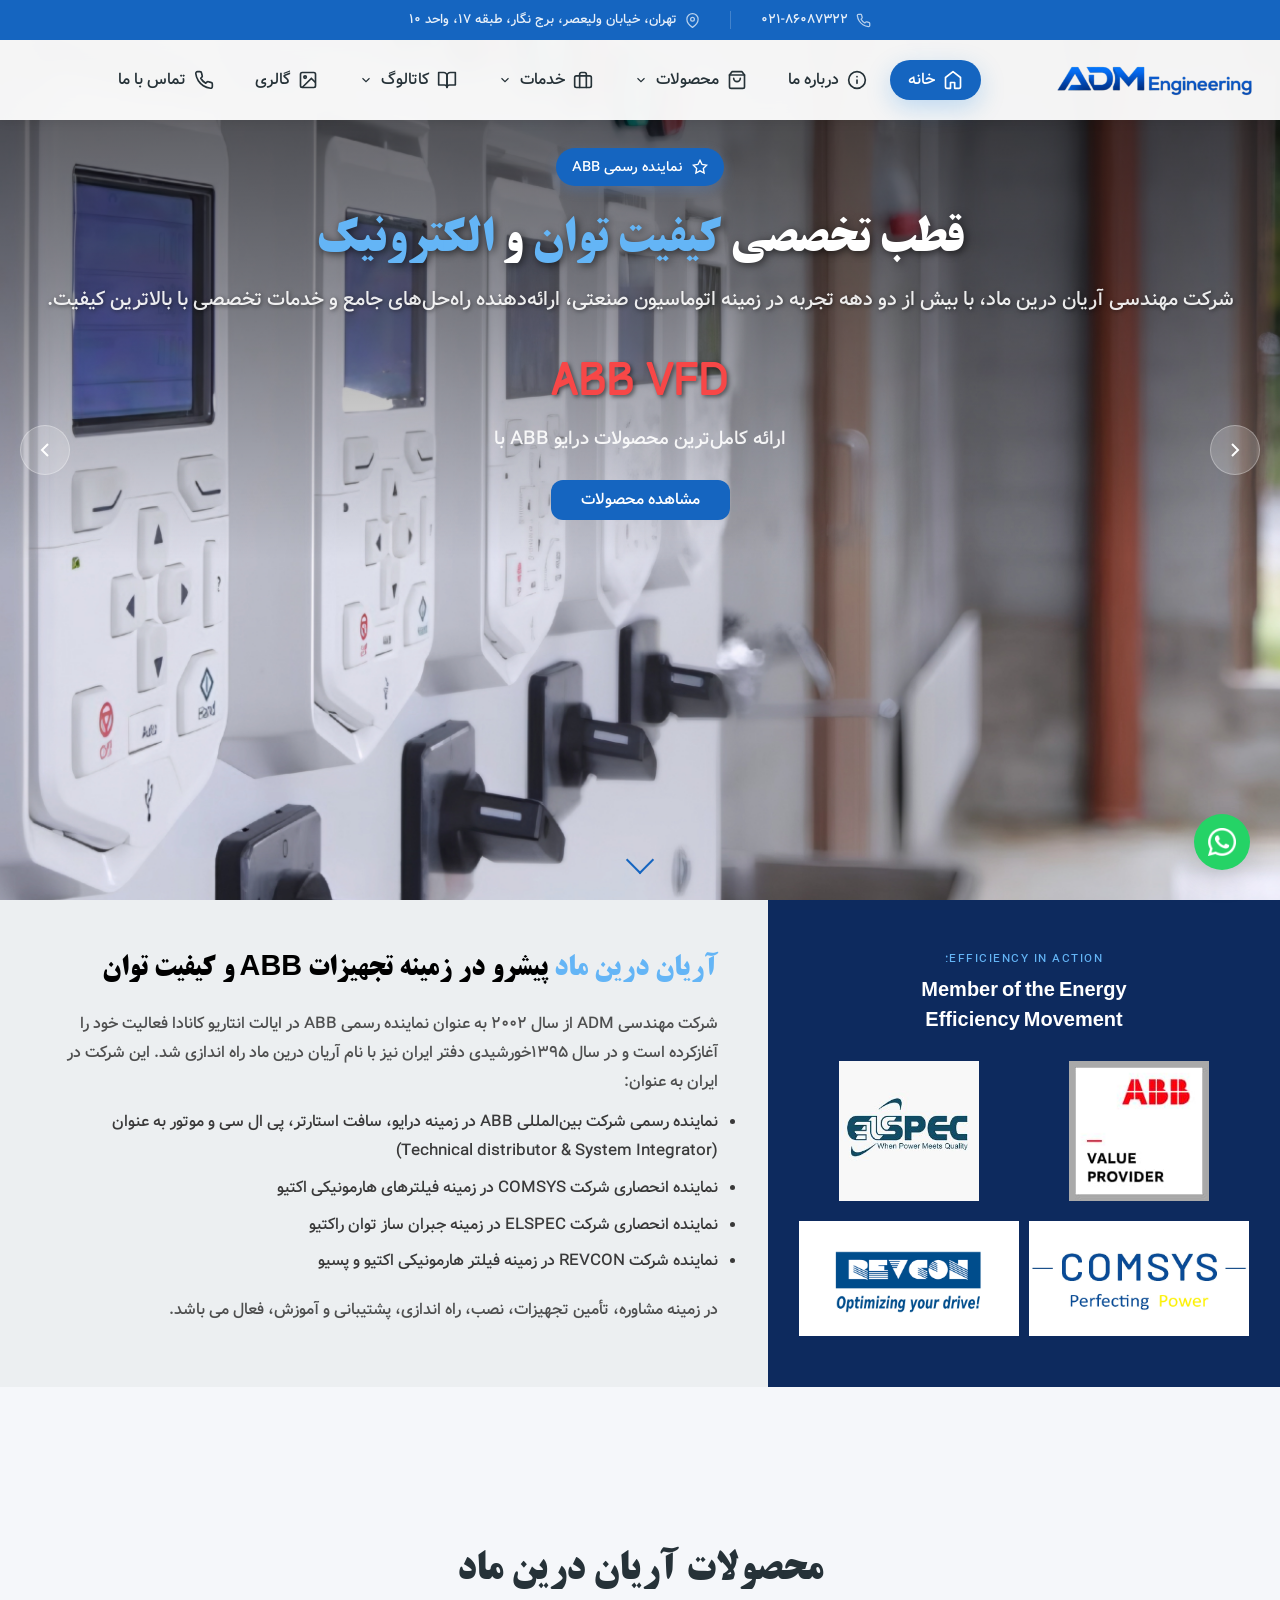
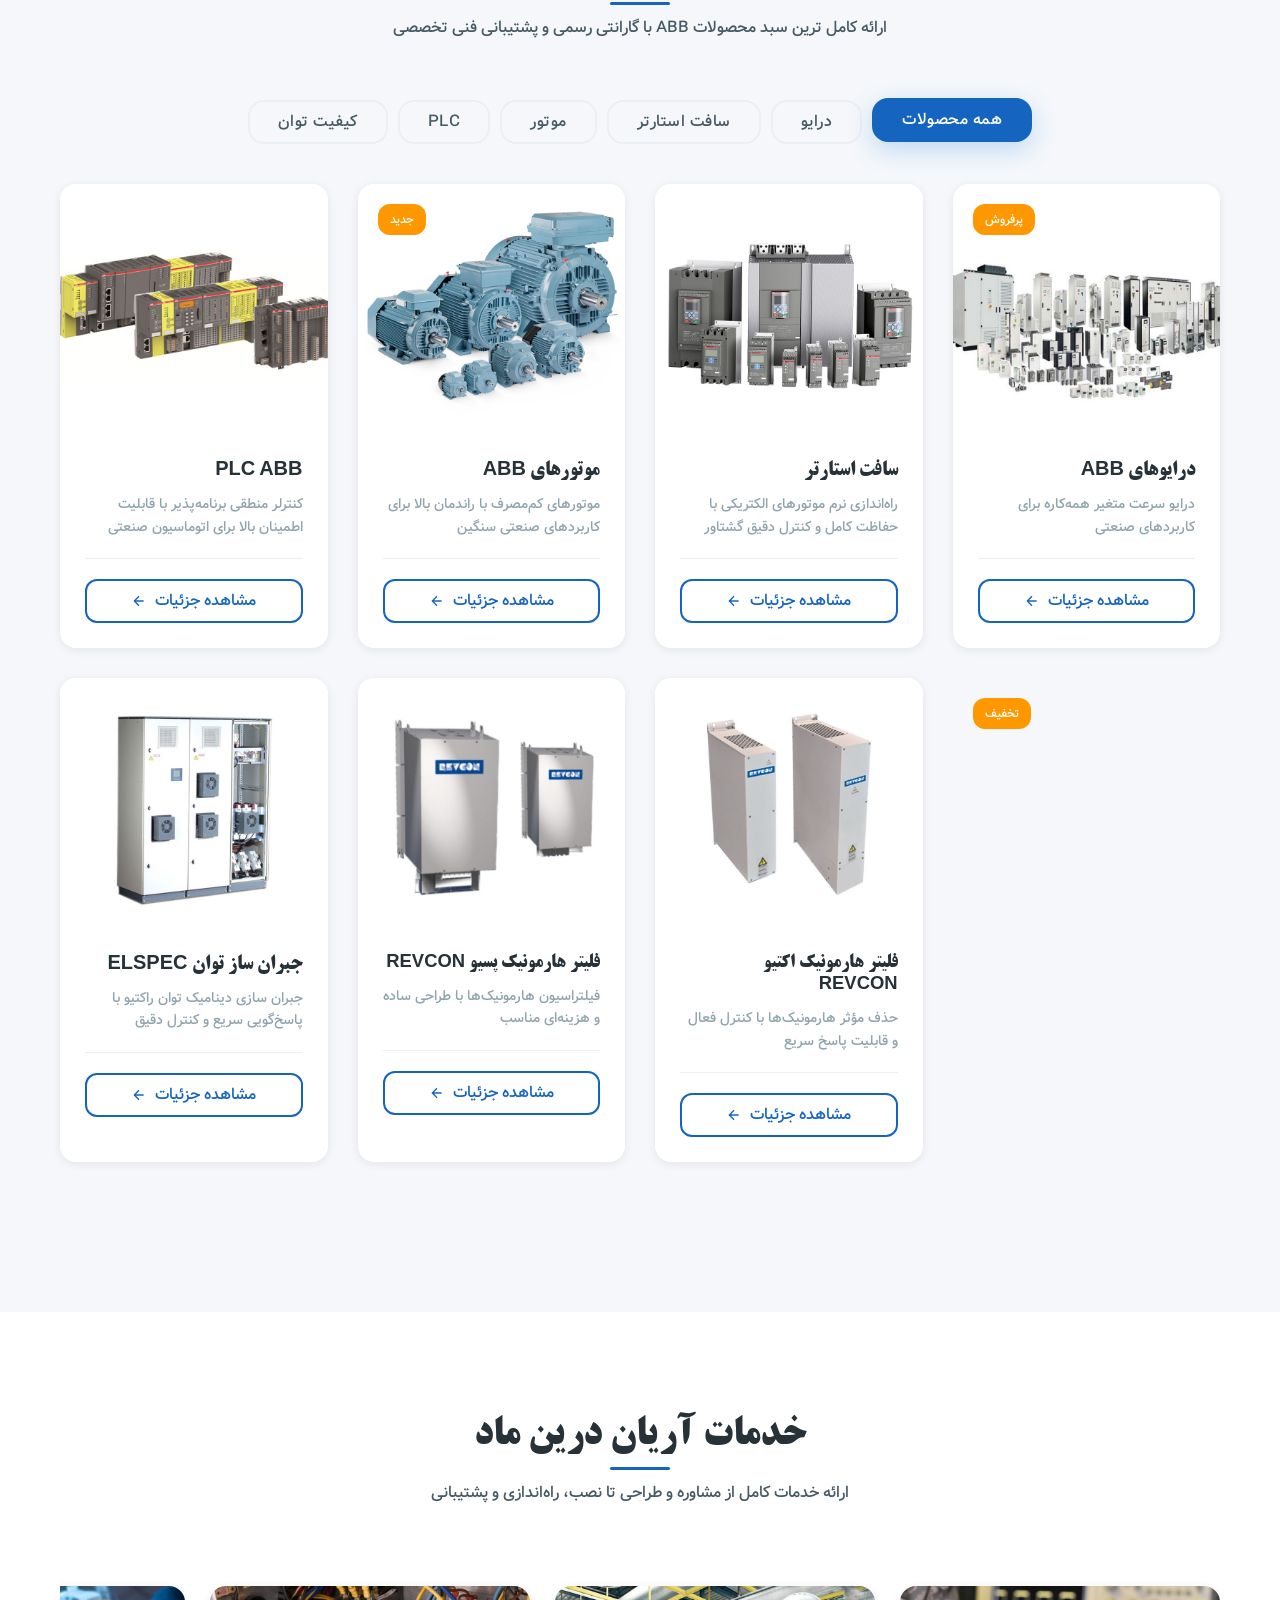
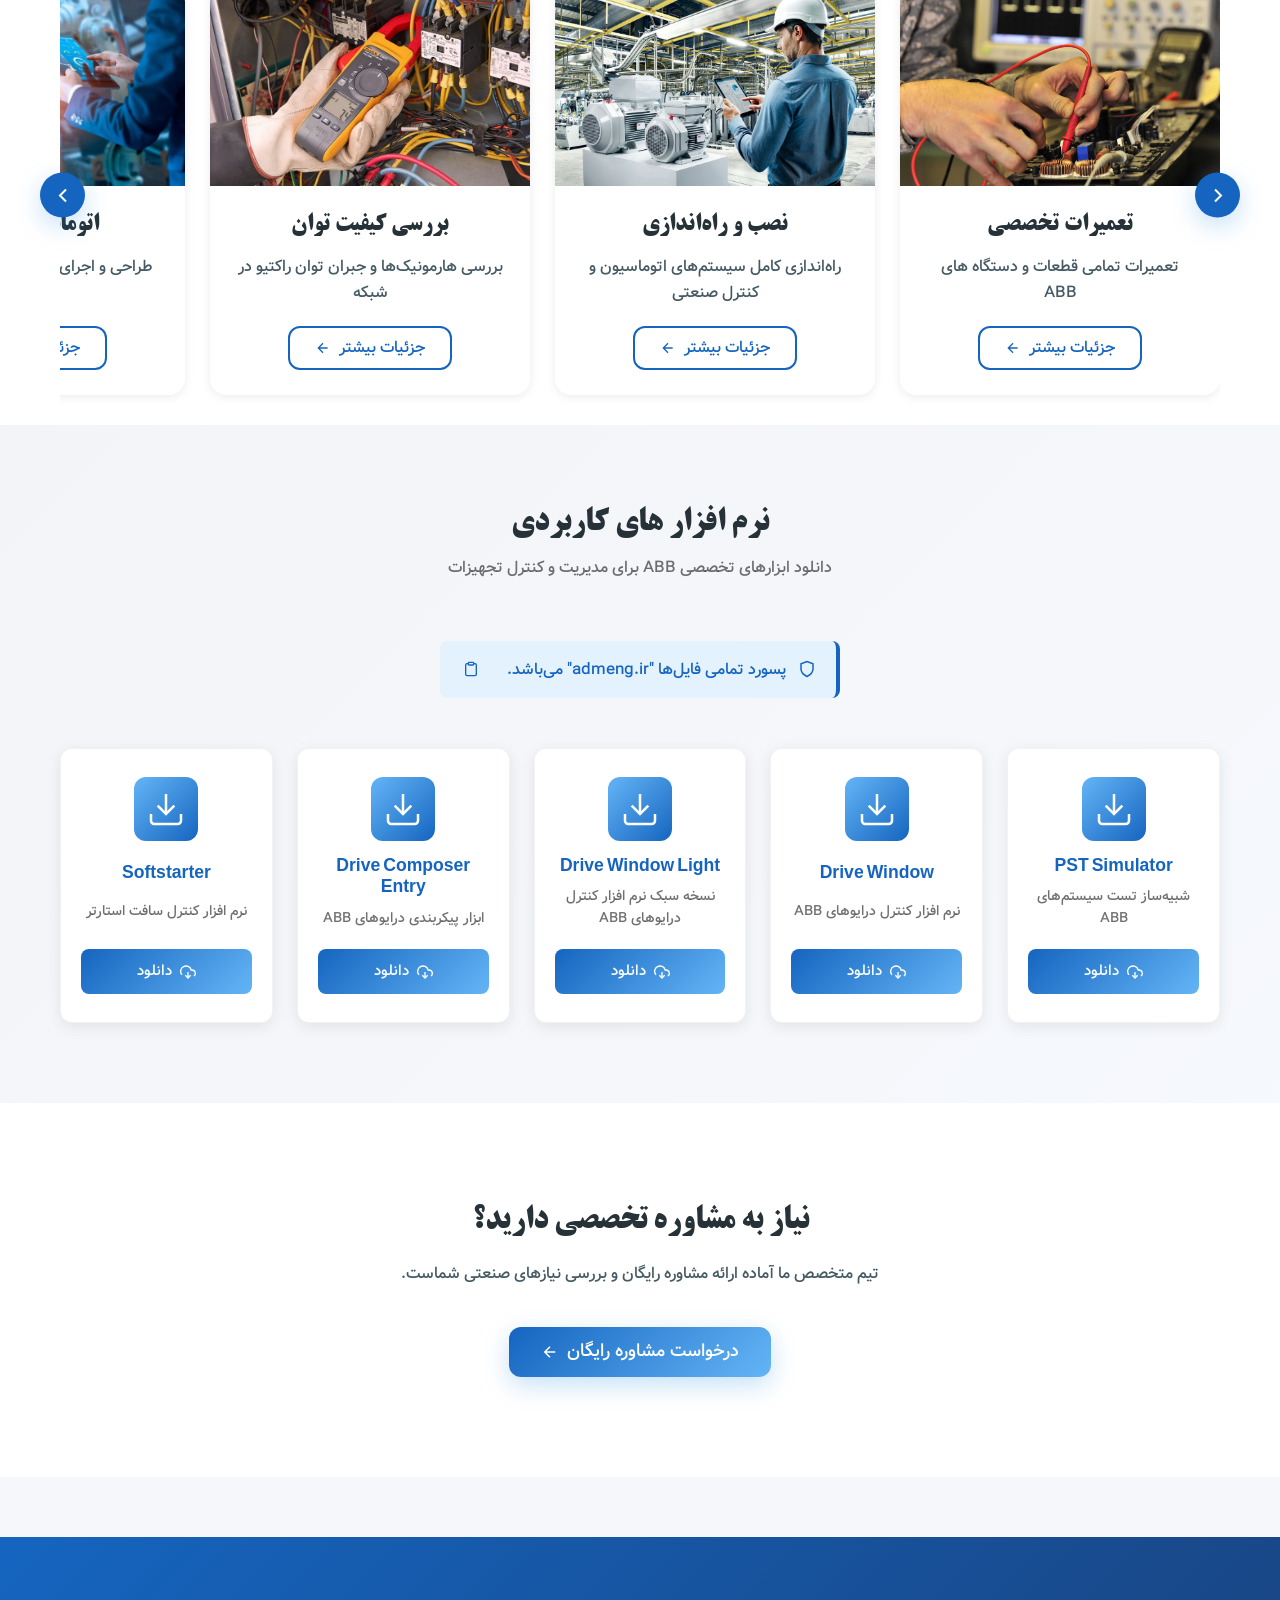
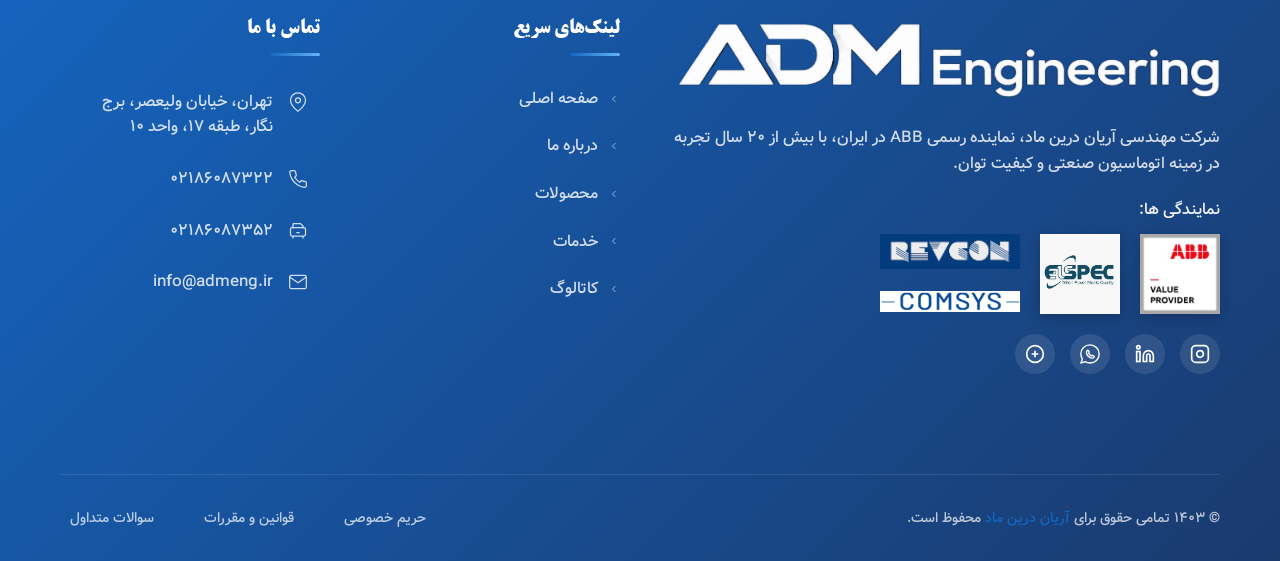
==== commit f2ac0025: "Add files via upload" ====
--- a/index.html
+++ b/index.html
@@ -841,7 +841,7 @@
                     </div>
                     <div class="product-content">
                         <h3 class="product-title"><a href="#">درایو ABB سیستم ماشین‌آلات</a></h3>
-                        <p class="product-description">درایو ABB برای سیستم‌های ماشین‌آلات صنعتی با قابلیت اطمینان بالا.</p>
+                        <p class="product-description">درایو ABB برای سیستم‌های ماشین‌آلات صنعتی.</p>
                         <div class="product-footer">
                             <a href="/contact" class="btn-details">
                                 <span>مشاهده جزئیات</span>
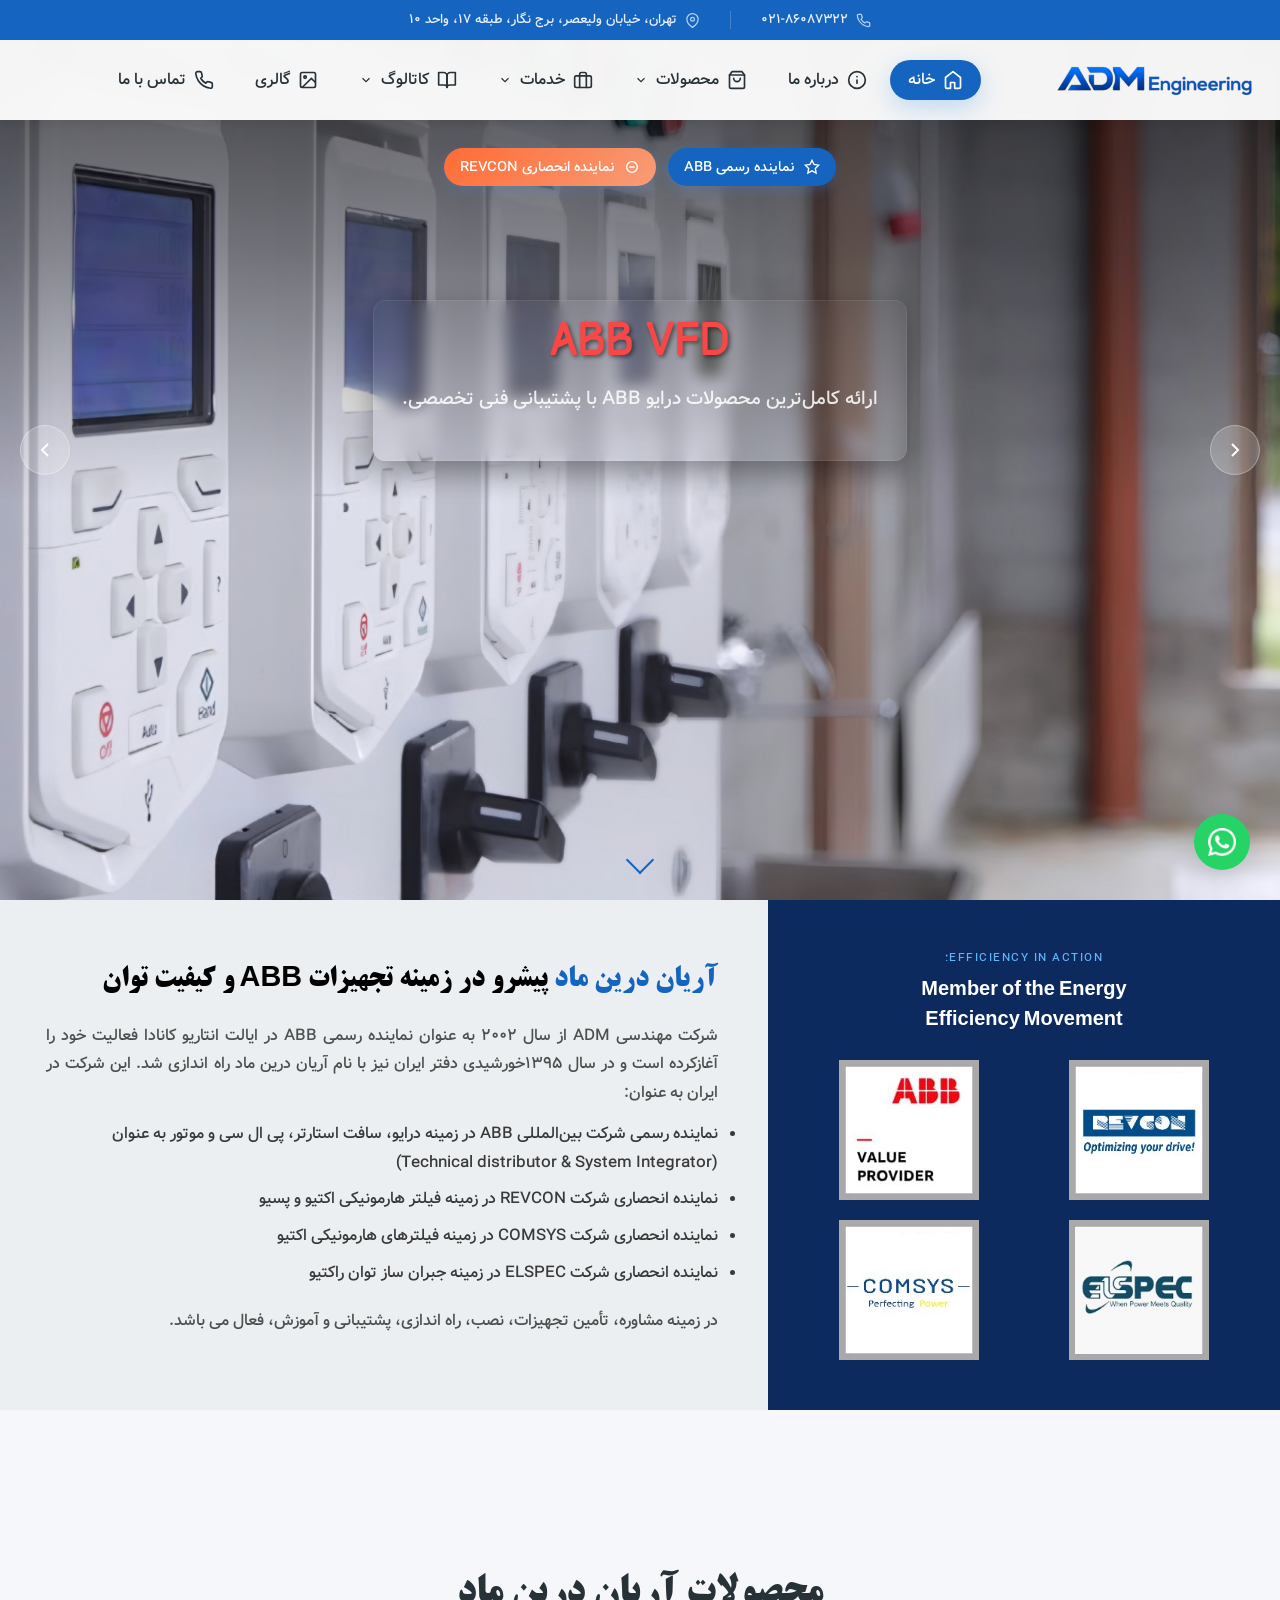
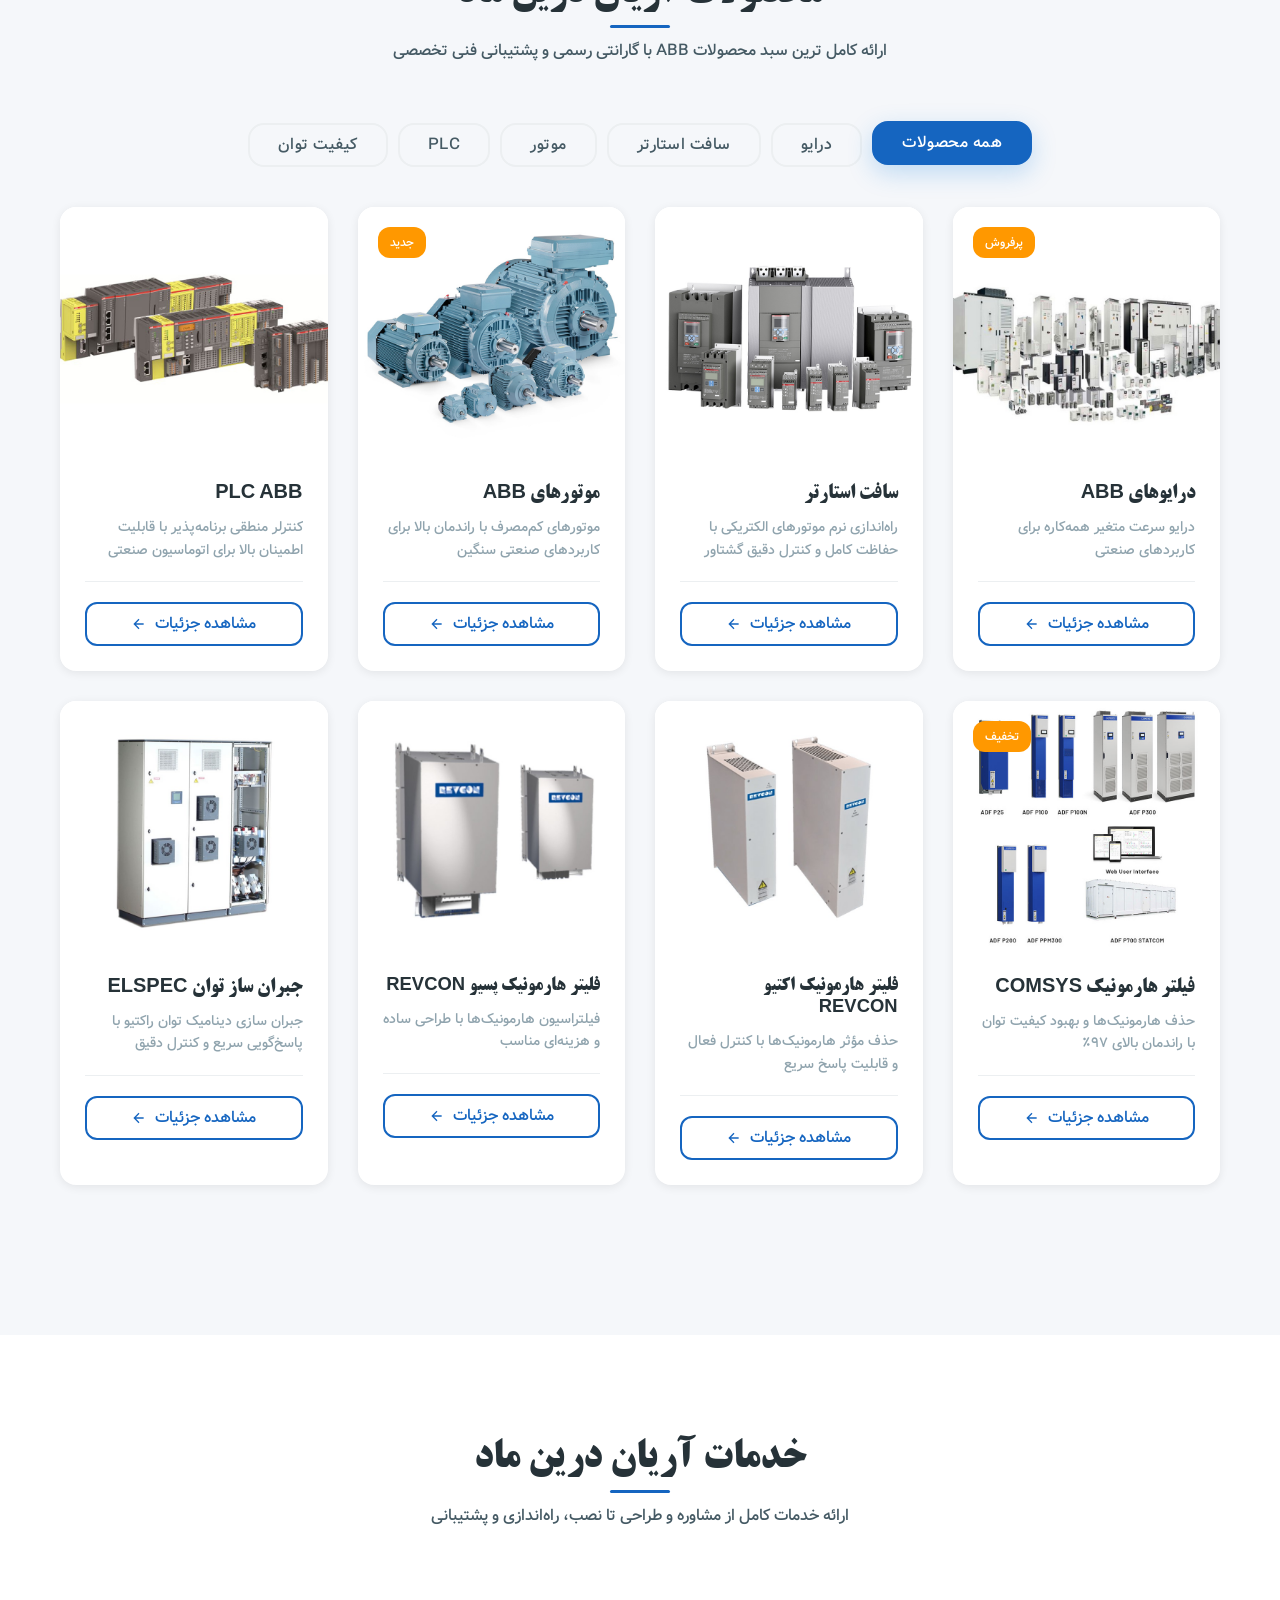
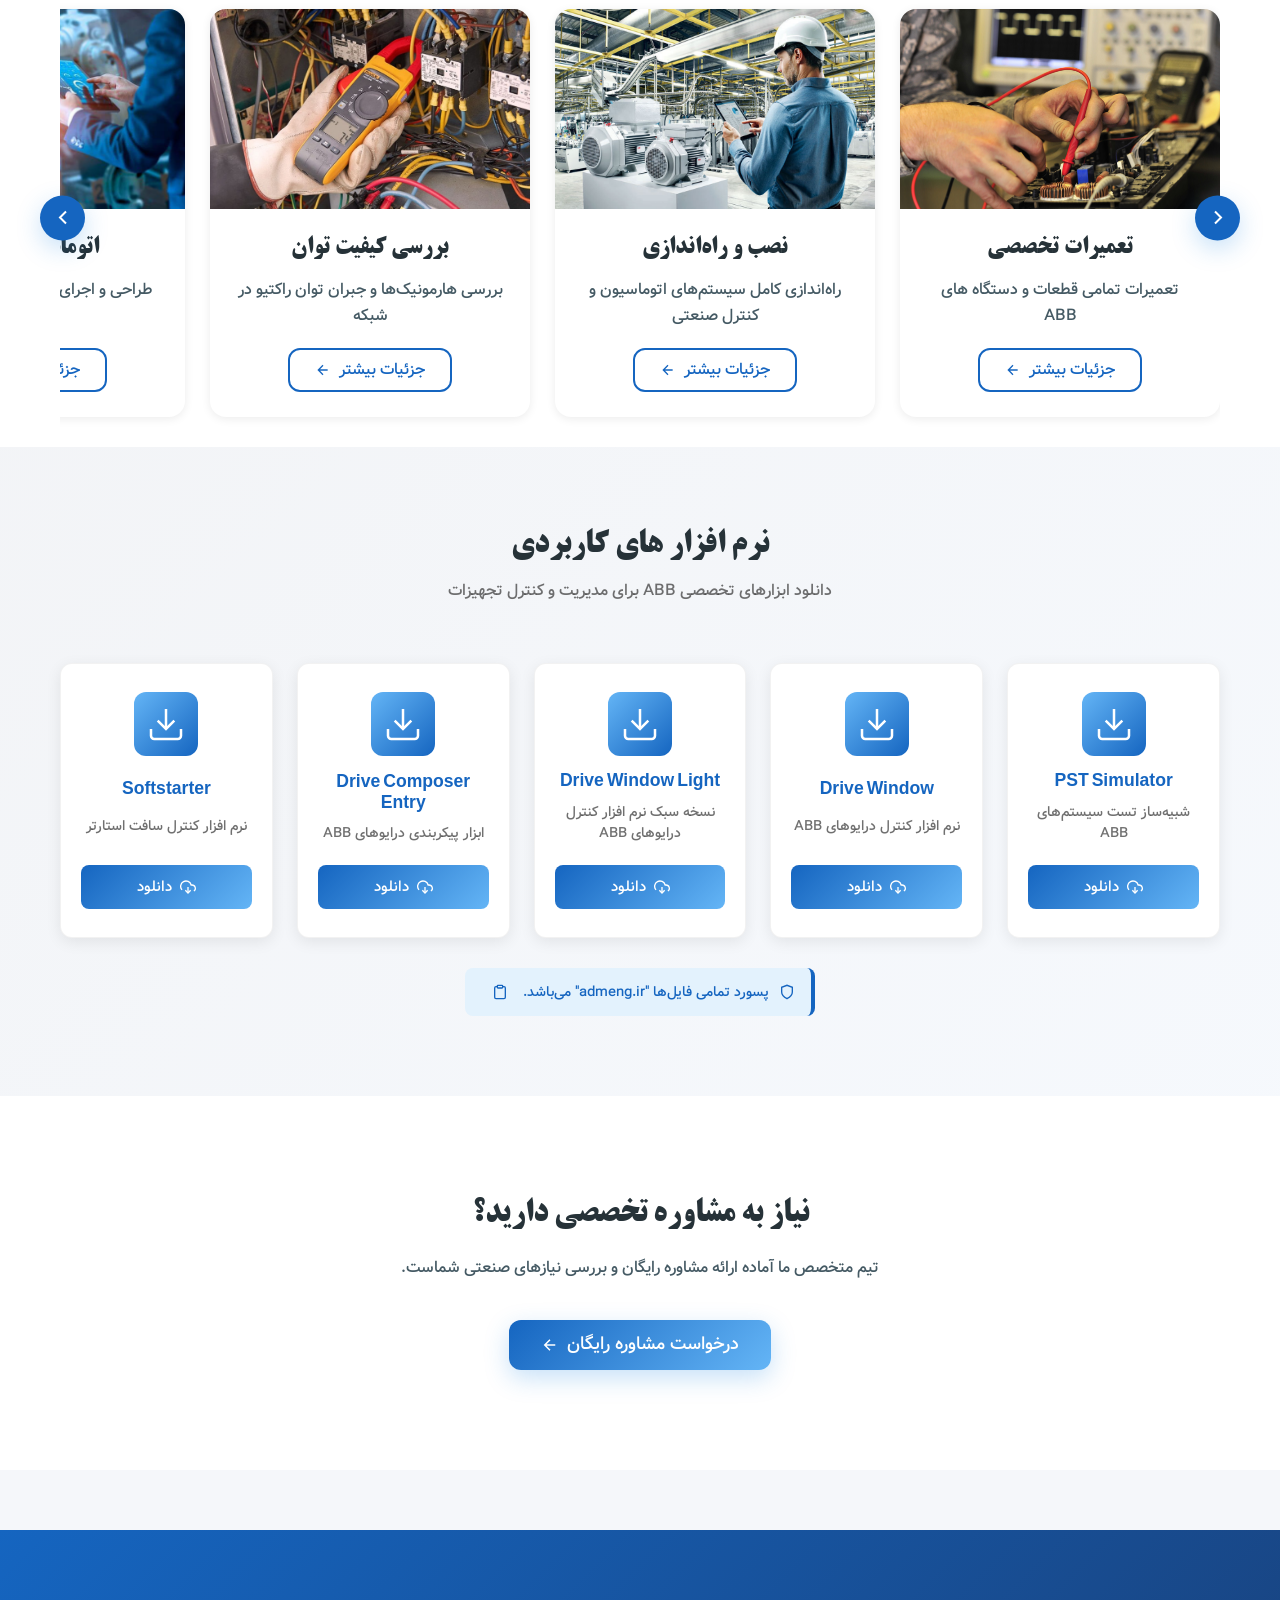
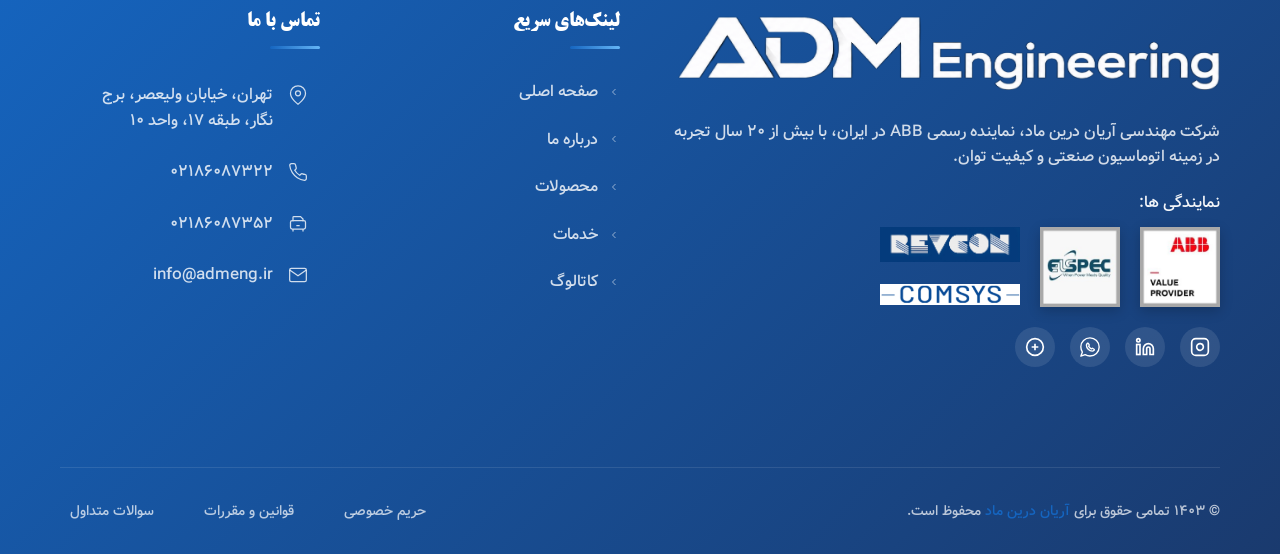
==== commit ffc0d867: "Add files via upload" ====
--- a/index.html
+++ b/index.html
@@ -310,34 +310,26 @@
 
                             <div class="slide-content">
 
-                                <span class="hero-badge">
-                                    <svg width="16" height="16" viewBox="0 0 24 24" fill="none" stroke="currentColor"
-                                        stroke-width="2">
-                                        <polygon
-                                            points="12 2 15.09 8.26 22 9.27 17 14.14 18.18 21.02 12 17.77 5.82 21.02 7 14.14 2 9.27 8.91 8.26 12 2" />
-                                    </svg>
-                                    نماینده رسمی ABB
-                                </span>
-
-                                <h1 class="hero-title">
-                                    قطب تخصصی
-                                    <span>کیفیت توان <span class="title-connector">و</span> الکترونیک</span>
-                                </h1>
-
-                                <p class="hero-subtitle">
-                                    شرکت مهندسی آریان درین ماد، با بیش از دو دهه تجربه در زمینه اتوماسیون صنعتی،
-                                    ارائه‌دهنده راه‌حل‌های جامع و خدمات تخصصی با بالاترین کیفیت.
-                                </p>
-
-                                <h2 class="slide-title">ABB VFD</h2>
-
-                                <p class="slide-description">
-                                    ارائه کامل‌ترین محصولات درایو ABB با 
-                                </p>
-
-                                <a href="#products" class="slide-button">
-                                    مشاهده محصولات
-                                </a>
+                                <div class="hero-badges">
+                                    <span class="hero-badge">
+                                        <svg width="16" height="16" viewBox="0 0 24 24" fill="none" stroke="currentColor" stroke-width="2">
+                                            <polygon points="12 2 15.09 8.26 22 9.27 17 14.14 18.18 21.02 12 17.77 5.82 21.02 7 14.14 2 9.27 8.91 8.26 12 2" />
+                                        </svg>
+                                        نماینده رسمی ABB
+                                    </span>
+                                    <span class="hero-badge revcon">
+                                        <svg width="16" height="16" viewBox="0 0 24 24" fill="none" stroke="currentColor" stroke-width="2">
+                                            <circle cx="12" cy="12" r="8" />
+                                            <path d="M8 12h8" />
+                                        </svg>
+                                        نماینده انحصاری REVCON
+                                    </span>
+                                </div>
+
+                                <div class="slide-panel">
+                                    <h2 class="slide-title">ABB VFD</h2>
+                                    <p class="slide-description">ارائه کامل‌ترین محصولات درایو ABB با پشتیبانی فنی تخصصی.</p>
+                                </div>
 
                             </div>
                         </div>
@@ -349,34 +341,26 @@
 
                             <div class="slide-content">
 
-                                <span class="hero-badge">
-                                    <svg width="16" height="16" viewBox="0 0 24 24" fill="none" stroke="currentColor"
-                                        stroke-width="2">
-                                        <polygon
-                                            points="12 2 15.09 8.26 22 9.27 17 14.14 18.18 21.02 12 17.77 5.82 21.02 7 14.14 2 9.27 8.91 8.26 12 2" />
-                                    </svg>
-                                    نماینده رسمی ABB
-                                </span>
-
-                                <h1 class="hero-title">
-                                    قطب تخصصی
-                                    <span>کیفیت توان <span class="title-connector">و</span> الکترونیک</span>
-                                </h1>
-
-                                <p class="hero-subtitle">
-                                    شرکت مهندسی آریان درین ماد، با بیش از دو دهه تجربه در زمینه اتوماسیون صنعتی،
-                                    ارائه‌دهنده راه‌حل‌های جامع و خدمات تخصصی با بالاترین کیفیت.
-                                </p>
-
-                                <h2 class="slide-title">ABB Motor</h2>
-
-                                <p class="slide-description">
-                                    تیم متخصص پشتیبانی فنی آماده ارائه خدمات
-                                </p>
-
-                                <a href="#services" class="slide-button">
-                                    مشاهده خدمات
-                                </a>
+                                <div class="hero-badges">
+                                    <span class="hero-badge">
+                                        <svg width="16" height="16" viewBox="0 0 24 24" fill="none" stroke="currentColor" stroke-width="2">
+                                            <polygon points="12 2 15.09 8.26 22 9.27 17 14.14 18.18 21.02 12 17.77 5.82 21.02 7 14.14 2 9.27 8.91 8.26 12 2" />
+                                        </svg>
+                                        نماینده رسمی ABB
+                                    </span>
+                                    <span class="hero-badge revcon">
+                                        <svg width="16" height="16" viewBox="0 0 24 24" fill="none" stroke="currentColor" stroke-width="2">
+                                            <circle cx="12" cy="12" r="8" />
+                                            <path d="M8 12h8" />
+                                        </svg>
+                                        نماینده انحصاری REVCON
+                                    </span>
+                                </div>
+
+                                <div class="slide-panel">
+                                    <h2 class="slide-title">ABB Motor</h2>
+                                    <p class="slide-description">تیم متخصص پشتیبانی فنی آماده ارائه خدمات و راهکارهای تخصصی.</p>
+                                </div>
 
                             </div>
                         </div>
@@ -387,34 +371,26 @@
 
                             <div class="slide-content">
 
-                                <span class="hero-badge">
-                                    <svg width="16" height="16" viewBox="0 0 24 24" fill="none" stroke="currentColor"
-                                        stroke-width="2">
-                                        <polygon
-                                            points="12 2 15.09 8.26 22 9.27 17 14.14 18.18 21.02 12 17.77 5.82 21.02 7 14.14 2 9.27 8.91 8.26 12 2" />
-                                    </svg>
-                                    نماینده رسمی ABB
-                                </span>
-
-                                <h1 class="hero-title">
-                                    قطب تخصصی
-                                    <span>کیفیت توان <span class="title-connector">و</span> الکترونیک</span>
-                                </h1>
-
-                                <p class="hero-subtitle">
-                                    شرکت مهندسی آریان درین ماد، با بیش از دو دهه تجربه در زمینه اتوماسیون صنعتی،
-                                    ارائه‌دهنده راه‌حل‌های جامع و خدمات تخصصی با بالاترین کیفیت.
-                                </p>
-
-                                <h2 class="slide-title">Power Quality</h2>
-
-                                <p class="slide-description">
-                                    حذف هارمونیک‌ها و جبران توان راکتیو
-                                </p>
-
-                                <a href="#products" class="slide-button">
-                                    مشاهده راه‌حل‌ها
-                                </a>
+                                <div class="hero-badges">
+                                    <span class="hero-badge">
+                                        <svg width="16" height="16" viewBox="0 0 24 24" fill="none" stroke="currentColor" stroke-width="2">
+                                            <polygon points="12 2 15.09 8.26 22 9.27 17 14.14 18.18 21.02 12 17.77 5.82 21.02 7 14.14 2 9.27 8.91 8.26 12 2" />
+                                        </svg>
+                                        نماینده رسمی ABB
+                                    </span>
+                                    <span class="hero-badge revcon">
+                                        <svg width="16" height="16" viewBox="0 0 24 24" fill="none" stroke="currentColor" stroke-width="2">
+                                            <circle cx="12" cy="12" r="8" />
+                                            <path d="M8 12h8" />
+                                        </svg>
+                                        نماینده انحصاری REVCON
+                                    </span>
+                                </div>
+
+                                <div class="slide-panel">
+                                    <h2 class="slide-title">Power Quality</h2>
+                                    <p class="slide-description">حذف هارمونیک‌ها و جبران توان راکتیو با راه‌حل‌های اثبات‌شده.</p>
+                                </div>
 
                             </div>
                         </div>
@@ -425,34 +401,26 @@
 
                             <div class="slide-content">
 
-                                <span class="hero-badge">
-                                    <svg width="16" height="16" viewBox="0 0 24 24" fill="none" stroke="currentColor"
-                                        stroke-width="2">
-                                        <polygon
-                                            points="12 2 15.09 8.26 22 9.27 17 14.14 18.18 21.02 12 17.77 5.82 21.02 7 14.14 2 9.27 8.91 8.26 12 2" />
-                                    </svg>
-                                    نماینده رسمی ABB
-                                </span>
-
-                                <h1 class="hero-title">
-                                    قطب تخصصی
-                                    <span>کیفیت توان <span class="title-connector">و</span> الکترونیک</span>
-                                </h1>
-
-                                <p class="hero-subtitle">
-                                    شرکت مهندسی آریان درین ماد، با بیش از دو دهه تجربه در زمینه اتوماسیون صنعتی،
-                                    ارائه‌دهنده راه‌حل‌های جامع و خدمات تخصصی با بالاترین کیفیت.
-                                </p>
-
-                                <h2 class="slide-title">ABB Automation</h2>
-
-                                <p class="slide-description">
-                                    طراحی و پیاده‌سازی سیستم‌های اتوماسیون پیشرفته
-                                </p>
-
-                                <a href="/contact" class="slide-button">
-                                    تماس با پشتیبانی
-                                </a>
+                                <div class="hero-badges">
+                                    <span class="hero-badge">
+                                        <svg width="16" height="16" viewBox="0 0 24 24" fill="none" stroke="currentColor" stroke-width="2">
+                                            <polygon points="12 2 15.09 8.26 22 9.27 17 14.14 18.18 21.02 12 17.77 5.82 21.02 7 14.14 2 9.27 8.91 8.26 12 2" />
+                                        </svg>
+                                        نماینده رسمی ABB
+                                    </span>
+                                    <span class="hero-badge revcon">
+                                        <svg width="16" height="16" viewBox="0 0 24 24" fill="none" stroke="currentColor" stroke-width="2">
+                                            <circle cx="12" cy="12" r="8" />
+                                            <path d="M8 12h8" />
+                                        </svg>
+                                        نماینده انحصاری REVCON
+                                    </span>
+                                </div>
+
+                                <div class="slide-panel">
+                                    <h2 class="slide-title">ABB Automation</h2>
+                                    <p class="slide-description">طراحی و پیاده‌سازی سیستم‌های اتوماسیون پیشرفته با تمرکز بر پایداری.</p>
+                                </div>
 
                             </div>
                         </div>
@@ -492,16 +460,16 @@
                 </div>
                 <div class="adm-cert-grid">
                     <div class="adm-cert-card">
-                        <img src="assets/certificate/adm-cert-1.jpg" alt="ADM Certificate 1">
+                        <img src="assets/certificate/adm-cert-4.jpg" alt="ADM Certificate 1">
                     </div>
                     <div class="adm-cert-card">
-                        <img src="assets/certificate/adm-cert-2.jpg" alt="ADM Certificate 2">
+                        <img src="assets/certificate/adm-cert-1.jpg" alt="ADM Certificate 2">
                     </div>
                     <div class="adm-cert-card">
-                        <img src="assets/certificate/adm-cert-3.png" alt="ADM Certificate 3">
+                        <img src="assets/certificate/adm-cert-2.jpg" alt="ADM Certificate 3">
                     </div>
                     <div class="adm-cert-card">
-                        <img src="assets/certificate/adm-cert-4.png" alt="ADM Certificate 4">
+                        <img src="assets/certificate/adm-cert-3.jpg" alt="ADM Certificate 4">
                     </div>
                 </div>
             </div>
@@ -520,9 +488,9 @@
                         <li>نماینده رسمی شرکت بین‌المللی ABB در زمینه درایو، سافت استارتر، پی ال سی و موتور به عنوان
                             <strong>(Technical distributor &amp; System Integrator)</strong>
                         </li>
+                        <li>نماینده انحصاری شرکت REVCON در زمینه فیلتر هارمونیکی اکتیو و پسیو</li>
                         <li>نماینده انحصاری شرکت COMSYS در زمینه فیلترهای هارمونیکی اکتیو</li>
                         <li>نماینده انحصاری شرکت ELSPEC در زمینه جبران ساز توان راکتیو</li>
-                        <li>نماینده شرکت REVCON در زمینه فیلتر هارمونیکی اکتیو و پسیو</li>
                     </ul>
 
                     <p>
@@ -1413,6 +1381,108 @@
                     <p class="software-subtitle">دانلود ابزارهای تخصصی ABB برای مدیریت و کنترل تجهیزات</p>
                 </div>
                 
+                <div class="software-downloads-grid">
+                    <div class="software-card reveal">
+                        <div class="software-icon">
+                            <svg width="40" height="40" viewBox="0 0 24 24" fill="none" stroke="currentColor" stroke-width="1.5">
+                                <path d="M21 15v4a2 2 0 0 1-2 2H5a2 2 0 0 1-2-2v-4"/>
+                                <polyline points="7 10 12 15 17 10"/>
+                                <line x1="12" y1="15" x2="12" y2="3"/>
+                            </svg>
+                        </div>
+                        <h3 class="software-name">PST Simulator</h3>
+                        <p class="software-desc">شبیه‌ساز تست سیستم‌های ABB</p>
+                        <a href="assets/softwares/PST-Simulator.zip" class="software-btn" download>
+                            <svg width="16" height="16" viewBox="0 0 24 24" fill="none" stroke="currentColor" stroke-width="2">
+                                <polyline points="8 17 12 21 16 17"/>
+                                <line x1="12" y1="12" x2="12" y2="21"/>
+                                <path d="M20.88 18.09A5 5 0 0 0 18 9h-1.26A8 8 0 1 0 3 16.29"/>
+                            </svg>
+                            دانلود
+                        </a>
+                    </div>
+
+                    <div class="software-card reveal">
+                        <div class="software-icon">
+                            <svg width="40" height="40" viewBox="0 0 24 24" fill="none" stroke="currentColor" stroke-width="1.5">
+                                <path d="M21 15v4a2 2 0 0 1-2 2H5a2 2 0 0 1-2-2v-4"/>
+                                <polyline points="7 10 12 15 17 10"/>
+                                <line x1="12" y1="15" x2="12" y2="3"/>
+                            </svg>
+                        </div>
+                        <h3 class="software-name">Drive Window</h3>
+                        <p class="software-desc">نرم افزار کنترل درایوهای ABB</p>
+                        <a href="assets/softwares/Drive-Window.zip" class="software-btn" download>
+                            <svg width="16" height="16" viewBox="0 0 24 24" fill="none" stroke="currentColor" stroke-width="2">
+                                <polyline points="8 17 12 21 16 17"/>
+                                <line x1="12" y1="12" x2="12" y2="21"/>
+                                <path d="M20.88 18.09A5 5 0 0 0 18 9h-1.26A8 8 0 1 0 3 16.29"/>
+                            </svg>
+                            دانلود
+                        </a>
+                    </div>
+
+                    <div class="software-card reveal">
+                        <div class="software-icon">
+                            <svg width="40" height="40" viewBox="0 0 24 24" fill="none" stroke="currentColor" stroke-width="1.5">
+                                <path d="M21 15v4a2 2 0 0 1-2 2H5a2 2 0 0 1-2-2v-4"/>
+                                <polyline points="7 10 12 15 17 10"/>
+                                <line x1="12" y1="15" x2="12" y2="3"/>
+                            </svg>
+                        </div>
+                        <h3 class="software-name">Drive Window Light</h3>
+                        <p class="software-desc">نسخه سبک نرم افزار کنترل درایوهای ABB</p>
+                        <a href="assets/softwares/Drive-Window-Light.zip" class="software-btn" download>
+                            <svg width="16" height="16" viewBox="0 0 24 24" fill="none" stroke="currentColor" stroke-width="2">
+                                <polyline points="8 17 12 21 16 17"/>
+                                <line x1="12" y1="12" x2="12" y2="21"/>
+                                <path d="M20.88 18.09A5 5 0 0 0 18 9h-1.26A8 8 0 1 0 3 16.29"/>
+                            </svg>
+                            دانلود
+                        </a>
+                    </div>
+
+                    <div class="software-card reveal">
+                        <div class="software-icon">
+                            <svg width="40" height="40" viewBox="0 0 24 24" fill="none" stroke="currentColor" stroke-width="1.5">
+                                <path d="M21 15v4a2 2 0 0 1-2 2H5a2 2 0 0 1-2-2v-4"/>
+                                <polyline points="7 10 12 15 17 10"/>
+                                <line x1="12" y1="15" x2="12" y2="3"/>
+                            </svg>
+                        </div>
+                        <h3 class="software-name">Drive Composer Entry</h3>
+                        <p class="software-desc">ابزار پیکربندی درایوهای ABB</p>
+                        <a href="assets/softwares/Drive-Composer-Entry.zip" class="software-btn" download>
+                            <svg width="16" height="16" viewBox="0 0 24 24" fill="none" stroke="currentColor" stroke-width="2">
+                                <polyline points="8 17 12 21 16 17"/>
+                                <line x1="12" y1="12" x2="12" y2="21"/>
+                                <path d="M20.88 18.09A5 5 0 0 0 18 9h-1.26A8 8 0 1 0 3 16.29"/>
+                            </svg>
+                            دانلود
+                        </a>
+                    </div>
+
+                    <div class="software-card reveal">
+                        <div class="software-icon">
+                            <svg width="40" height="40" viewBox="0 0 24 24" fill="none" stroke="currentColor" stroke-width="1.5">
+                                <path d="M21 15v4a2 2 0 0 1-2 2H5a2 2 0 0 1-2-2v-4"/>
+                                <polyline points="7 10 12 15 17 10"/>
+                                <line x1="12" y1="15" x2="12" y2="3"/>
+                            </svg>
+                        </div>
+                        <h3 class="software-name">Softstarter</h3>
+                        <p class="software-desc">نرم افزار کنترل سافت استارتر</p>
+                        <a href="assets/softwares/Softstarter.zip" class="software-btn" id="softstarter-btn" download>
+                            <svg width="16" height="16" viewBox="0 0 24 24" fill="none" stroke="currentColor" stroke-width="2">
+                                <polyline points="8 17 12 21 16 17"/>
+                                <line x1="12" y1="12" x2="12" y2="21"/>
+                                <path d="M20.88 18.09A5 5 0 0 0 18 9h-1.26A8 8 0 1 0 3 16.29"/>
+                            </svg>
+                            دانلود
+                        </a>
+                    </div>
+                </div>
+
                 <div class="software-password-info">
                     <svg width="18" height="18" viewBox="0 0 24 24" fill="none" stroke="currentColor" stroke-width="2">
                         <path d="M12 22s8-4 8-10V5l-8-3-8 3v7c0 6 8 10 8 10z"/>
@@ -1424,108 +1494,6 @@
                             <rect x="8" y="2" width="8" height="4" rx="1" ry="1"/>
                         </svg>
                     </button>
-                </div>
-                
-                <div class="software-downloads-grid">
-                    <div class="software-card reveal">
-                        <div class="software-icon">
-                            <svg width="40" height="40" viewBox="0 0 24 24" fill="none" stroke="currentColor" stroke-width="1.5">
-                                <path d="M21 15v4a2 2 0 0 1-2 2H5a2 2 0 0 1-2-2v-4"/>
-                                <polyline points="7 10 12 15 17 10"/>
-                                <line x1="12" y1="15" x2="12" y2="3"/>
-                            </svg>
-                        </div>
-                        <h3 class="software-name">PST Simulator</h3>
-                        <p class="software-desc">شبیه‌ساز تست سیستم‌های ABB</p>
-                        <a href="assets/softwares/PST-Simulator.zip" class="software-btn" download>
-                            <svg width="16" height="16" viewBox="0 0 24 24" fill="none" stroke="currentColor" stroke-width="2">
-                                <polyline points="8 17 12 21 16 17"/>
-                                <line x1="12" y1="12" x2="12" y2="21"/>
-                                <path d="M20.88 18.09A5 5 0 0 0 18 9h-1.26A8 8 0 1 0 3 16.29"/>
-                            </svg>
-                            دانلود
-                        </a>
-                    </div>
-
-                    <div class="software-card reveal">
-                        <div class="software-icon">
-                            <svg width="40" height="40" viewBox="0 0 24 24" fill="none" stroke="currentColor" stroke-width="1.5">
-                                <path d="M21 15v4a2 2 0 0 1-2 2H5a2 2 0 0 1-2-2v-4"/>
-                                <polyline points="7 10 12 15 17 10"/>
-                                <line x1="12" y1="15" x2="12" y2="3"/>
-                            </svg>
-                        </div>
-                        <h3 class="software-name">Drive Window</h3>
-                        <p class="software-desc">نرم افزار کنترل درایوهای ABB</p>
-                        <a href="assets/softwares/Drive-Window.zip" class="software-btn" download>
-                            <svg width="16" height="16" viewBox="0 0 24 24" fill="none" stroke="currentColor" stroke-width="2">
-                                <polyline points="8 17 12 21 16 17"/>
-                                <line x1="12" y1="12" x2="12" y2="21"/>
-                                <path d="M20.88 18.09A5 5 0 0 0 18 9h-1.26A8 8 0 1 0 3 16.29"/>
-                            </svg>
-                            دانلود
-                        </a>
-                    </div>
-
-                    <div class="software-card reveal">
-                        <div class="software-icon">
-                            <svg width="40" height="40" viewBox="0 0 24 24" fill="none" stroke="currentColor" stroke-width="1.5">
-                                <path d="M21 15v4a2 2 0 0 1-2 2H5a2 2 0 0 1-2-2v-4"/>
-                                <polyline points="7 10 12 15 17 10"/>
-                                <line x1="12" y1="15" x2="12" y2="3"/>
-                            </svg>
-                        </div>
-                        <h3 class="software-name">Drive Window Light</h3>
-                        <p class="software-desc">نسخه سبک نرم افزار کنترل درایوهای ABB</p>
-                        <a href="assets/softwares/Drive-Window-Light.zip" class="software-btn" download>
-                            <svg width="16" height="16" viewBox="0 0 24 24" fill="none" stroke="currentColor" stroke-width="2">
-                                <polyline points="8 17 12 21 16 17"/>
-                                <line x1="12" y1="12" x2="12" y2="21"/>
-                                <path d="M20.88 18.09A5 5 0 0 0 18 9h-1.26A8 8 0 1 0 3 16.29"/>
-                            </svg>
-                            دانلود
-                        </a>
-                    </div>
-
-                    <div class="software-card reveal">
-                        <div class="software-icon">
-                            <svg width="40" height="40" viewBox="0 0 24 24" fill="none" stroke="currentColor" stroke-width="1.5">
-                                <path d="M21 15v4a2 2 0 0 1-2 2H5a2 2 0 0 1-2-2v-4"/>
-                                <polyline points="7 10 12 15 17 10"/>
-                                <line x1="12" y1="15" x2="12" y2="3"/>
-                            </svg>
-                        </div>
-                        <h3 class="software-name">Drive Composer Entry</h3>
-                        <p class="software-desc">ابزار پیکربندی درایوهای ABB</p>
-                        <a href="assets/softwares/Drive-Composer-Entry.zip" class="software-btn" download>
-                            <svg width="16" height="16" viewBox="0 0 24 24" fill="none" stroke="currentColor" stroke-width="2">
-                                <polyline points="8 17 12 21 16 17"/>
-                                <line x1="12" y1="12" x2="12" y2="21"/>
-                                <path d="M20.88 18.09A5 5 0 0 0 18 9h-1.26A8 8 0 1 0 3 16.29"/>
-                            </svg>
-                            دانلود
-                        </a>
-                    </div>
-
-                    <div class="software-card reveal">
-                        <div class="software-icon">
-                            <svg width="40" height="40" viewBox="0 0 24 24" fill="none" stroke="currentColor" stroke-width="1.5">
-                                <path d="M21 15v4a2 2 0 0 1-2 2H5a2 2 0 0 1-2-2v-4"/>
-                                <polyline points="7 10 12 15 17 10"/>
-                                <line x1="12" y1="15" x2="12" y2="3"/>
-                            </svg>
-                        </div>
-                        <h3 class="software-name">Softstarter</h3>
-                        <p class="software-desc">نرم افزار کنترل سافت استارتر</p>
-                        <a href="assets/softwares/Softstarter.zip" class="software-btn" id="softstarter-btn" download>
-                            <svg width="16" height="16" viewBox="0 0 24 24" fill="none" stroke="currentColor" stroke-width="2">
-                                <polyline points="8 17 12 21 16 17"/>
-                                <line x1="12" y1="12" x2="12" y2="21"/>
-                                <path d="M20.88 18.09A5 5 0 0 0 18 9h-1.26A8 8 0 1 0 3 16.29"/>
-                            </svg>
-                            دانلود
-                        </a>
-                    </div>
                 </div>
             </div>
 
--- a/css/main.css
+++ b/css/main.css
@@ -573,7 +573,7 @@
 }
 
 .adm-brand-text {
-    color: var(--primary-light);
+    color: var(--primary-dark);
 }
 
 .adm-right-content p {
@@ -581,6 +581,7 @@
     line-height: 1.85;
     margin-bottom: 12px;
     font-size: 0.97rem;
+    text-align: justify;
 }
 
 .adm-list {
@@ -640,22 +641,26 @@
     background: #e3f2fd;
     border-right: 4px solid var(--primary-color);
     border-radius: 8px;
-    padding: 16px 20px;
+    padding: 12px 16px;
     display: flex;
     align-items: center;
-    gap: 12px;
-    margin-bottom: 50px;
-    max-width: 400px;
+    gap: 10px;
+    margin-top: 30px;
+    margin-bottom: 0;
+    max-width: 350px;
     margin-left: auto;
     margin-right: auto;
     color: var(--primary-dark);
     font-weight: 600;
+    font-size: 0.9rem;
     white-space: nowrap;
 }
 
 .software-password-info svg {
     flex-shrink: 0;
     color: var(--primary-color);
+    width: 16px;
+    height: 16px;
 }
 
 .copy-password-btn {
@@ -670,6 +675,7 @@
     border-radius: 6px;
     transition: all var(--transition-fast);
     margin-right: 8px;
+    margin-right: -3px;
     flex-shrink: 0;
 }
 
@@ -833,7 +839,8 @@
         font-size: 0.85rem;
         padding: 10px 12px;
         gap: 6px;
-        white-space: nowrap;
+        max-width: 320px;
+        margin-top: 25px;
     }
 }
 
@@ -851,7 +858,8 @@
         font-size: 0.75rem;
         padding: 8px 10px;
         gap: 4px;
-        white-space: nowrap;
+        max-width: 280px;
+        margin-top: 20px;
     }
 }
 
--- a/css/hero.css
+++ b/css/hero.css
@@ -126,6 +126,68 @@
     text-shadow: 1px 1px 4px rgba(0, 0, 0, 0.5);
 }
 
+/* Slide info panel (replaces hero-title + hero-subtitle + buttons) */
+.slide-panel {
+    display: inline-block;
+    /* glass effect: lighter, more transparent */
+    background: rgba(255, 255, 255, 0);
+    -webkit-backdrop-filter: blur(8px);
+    backdrop-filter: blur(8px);
+    padding: 20px 28px;
+    border-radius: 12px;
+    border: 1px solid rgba(255,255,255,0.08);
+    box-shadow: 0 10px 30px rgba(0, 0, 0, 0.36);
+    max-width: 760px;
+    text-align: center;
+    margin: 70px auto 0; /* pushed lower */
+}
+
+.slide-title {
+    font-size: 2.2rem;
+    color: var(--white);
+    margin: 0 0 10px 0;
+    letter-spacing: 0.4px;
+    font-weight: 800;
+    text-shadow: 2px 6px 18px rgba(0,0,0,0.6);
+}
+
+.slide-description {
+    color: rgba(255,255,255,0.95);
+    font-size: 1.05rem;
+    margin: 0;
+    line-height: 1.6;
+    opacity: 0.95;
+}
+
+@media (max-width: 992px) {
+    .slide-title {
+        font-size: 1.6rem;
+    }
+
+    .slide-panel {
+        padding: 16px 18px;
+        max-width: 90%;
+    }
+}
+
+/* Badges container to hold multiple badges centered */
+.hero-badges {
+    display: flex;
+    gap: 12px;
+    justify-content: center;
+    align-items: center;
+    margin-bottom: 14px;
+}
+
+.hero-badge.revcon {
+    background: linear-gradient(135deg, rgba(255,107,53,1), rgba(255,160,120,0.95));
+    color: #fff;
+}
+
+.hero-badge svg {
+    vertical-align: middle;
+}
+
 /* Statistics */
 .hero-stats {
     display: none !important;
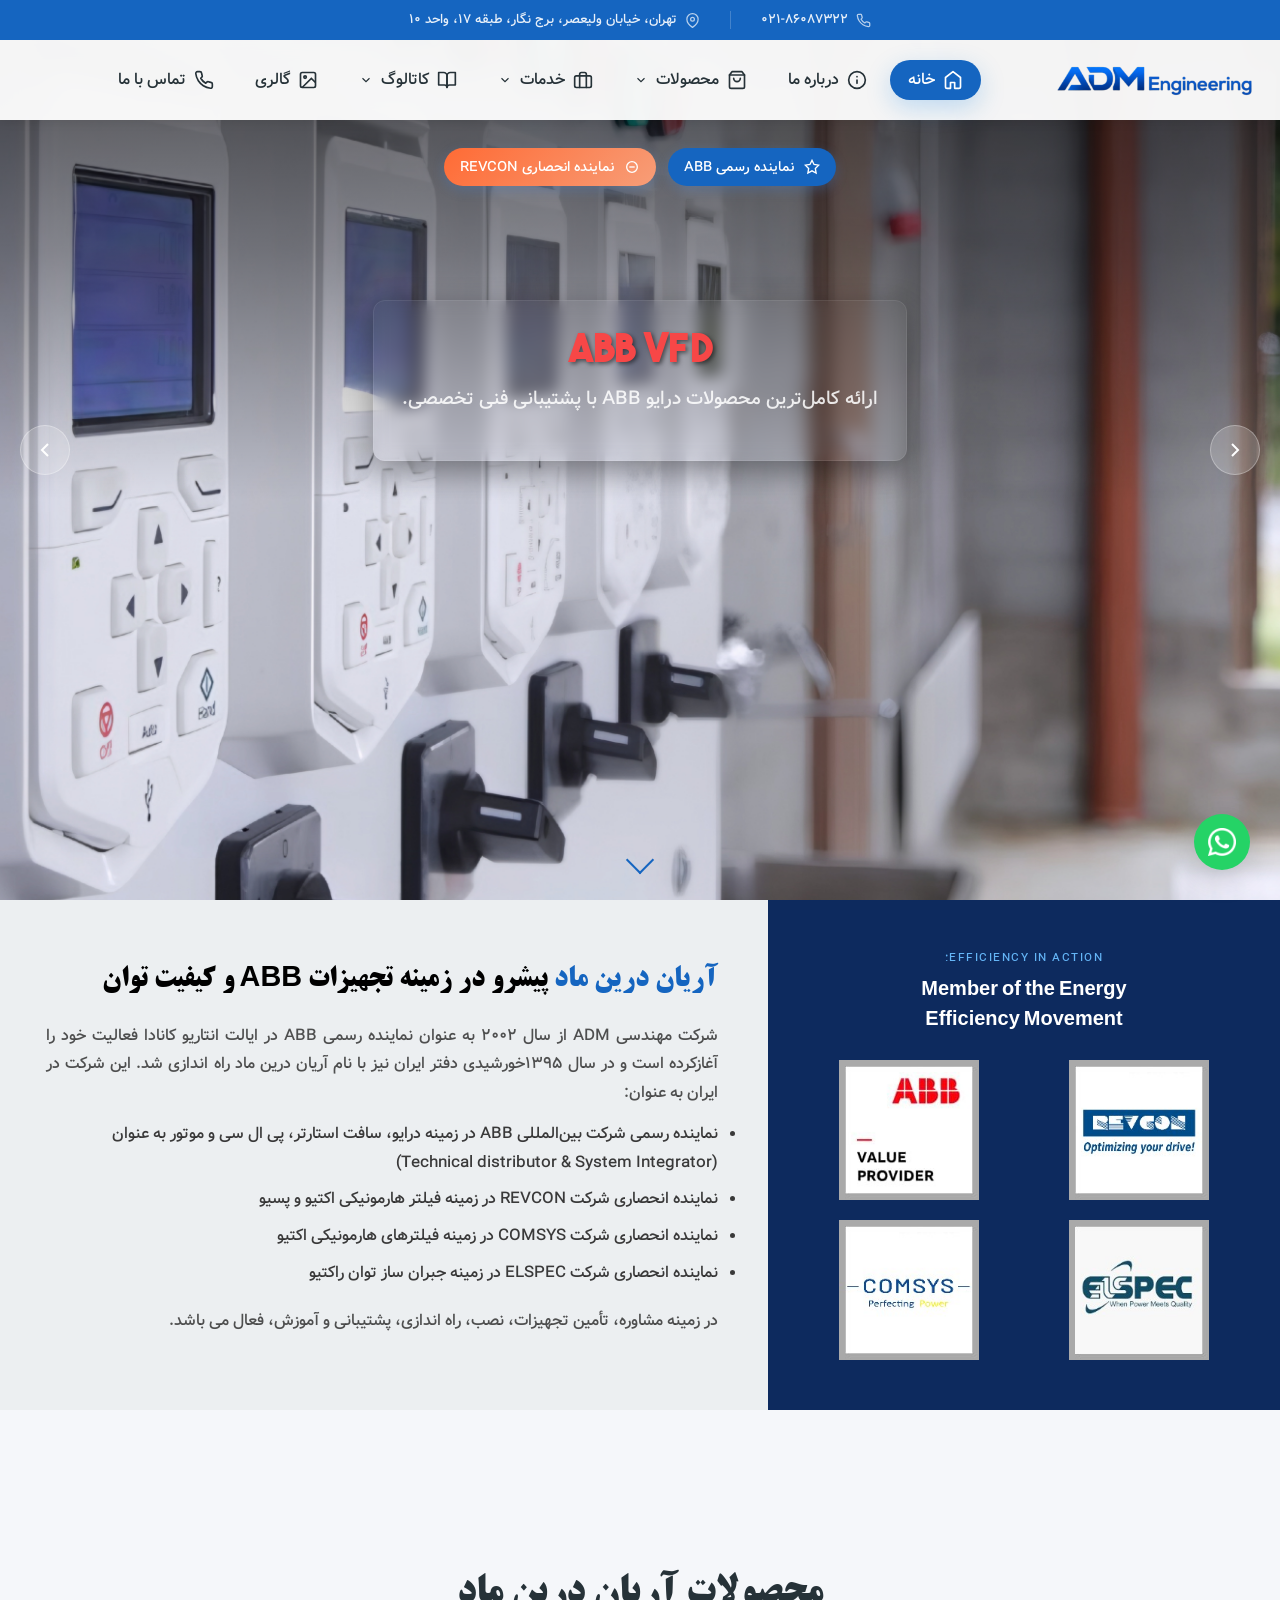
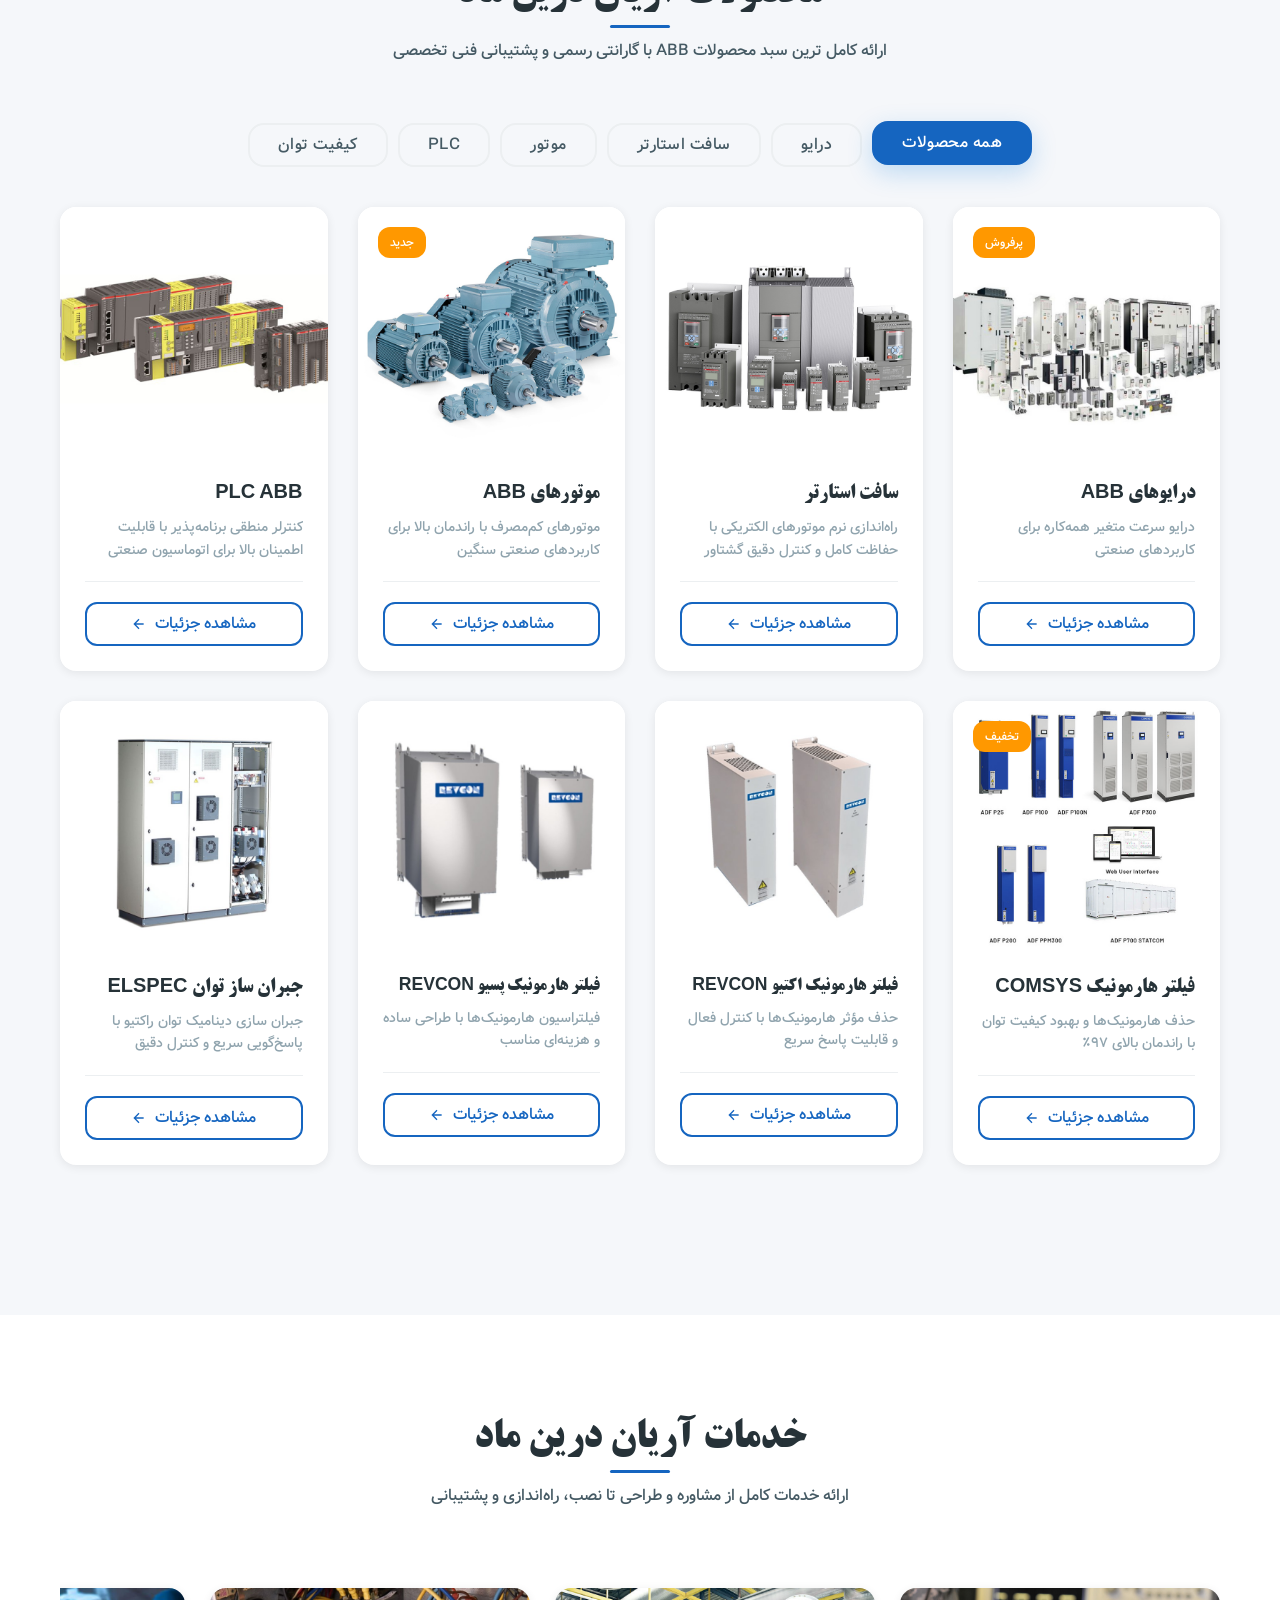
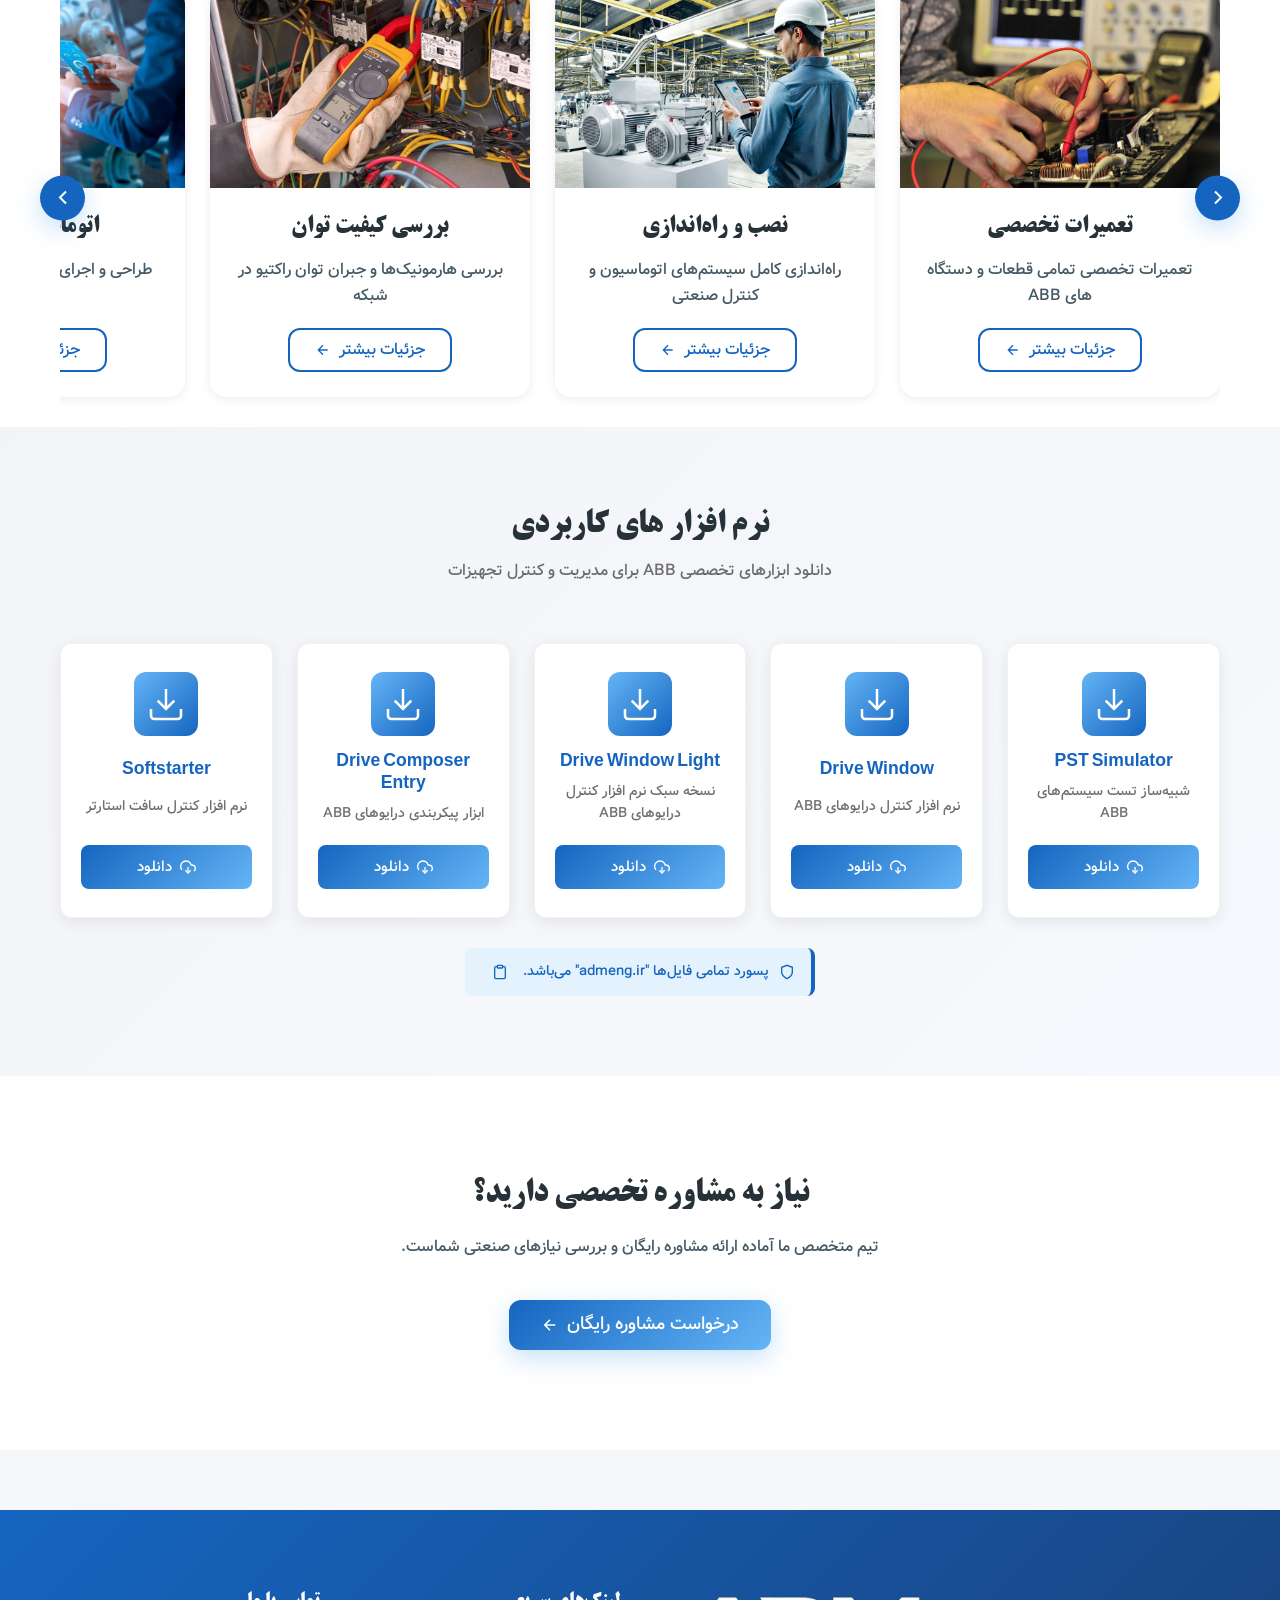
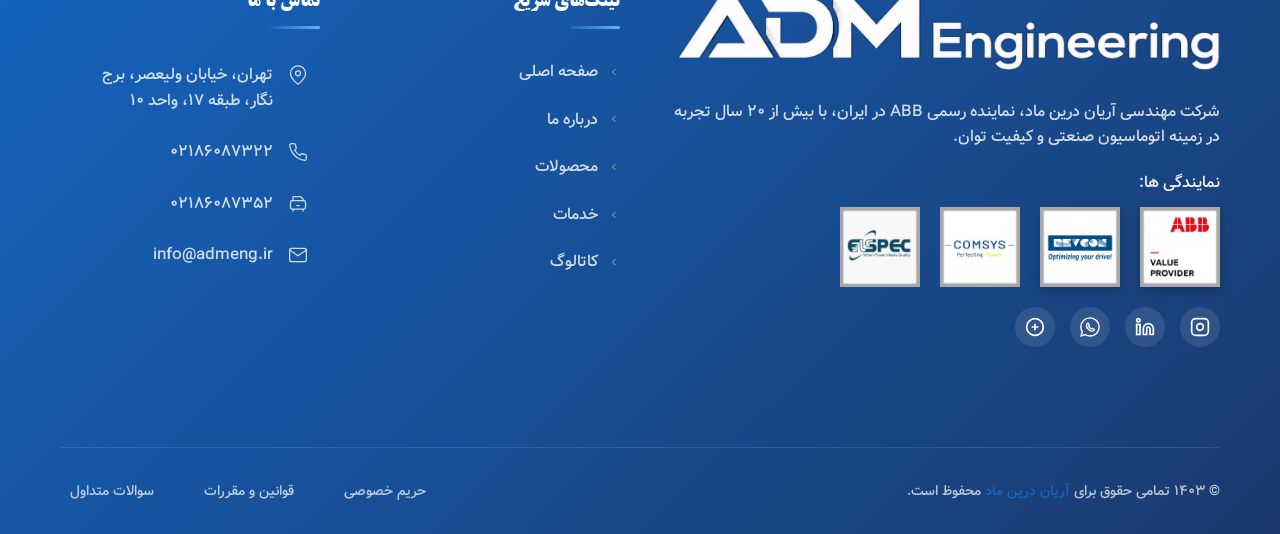
==== commit 02c23921: "Add files via upload" ====
--- a/index.html
+++ b/index.html
@@ -1146,7 +1146,7 @@
 
                 <div class="product-card reveal" data-category="quality">
                     <div class="product-image">
-                        <img src="assets/products/rhf-active.jpg" alt="فلیتر هارمونیک اکتیو Revcon" class="product-img" loading="lazy">
+                        <img src="assets/products/rhf-active.jpg" alt="فیلتر هارمونیک اکتیو Revcon" class="product-img" loading="lazy">
                         <div class="product-overlay">
                             <button class="quick-view-btn">
                                 <svg width="18" height="18" viewBox="0 0 24 24" fill="none" stroke="currentColor"
@@ -1160,7 +1160,7 @@
                     </div>
                     <div class="product-content">
                         <!-- <span class="product-category">کیفیت توان</span> -->
-                        <h3 class="product-title product-title--small"><a href="#">فلیتر هارمونیک اکتیو REVCON</a></h3>
+                        <h3 class="product-title product-title--small"><a href="#">فیلتر هارمونیک اکتیو REVCON</a></h3>
                         <p class="product-description">حذف مؤثر هارمونیک‌ها با کنترل فعال و قابلیت پاسخ سریع</p>
                         <div class="product-footer">
                             <a href="/contact" class="btn-details">
@@ -1176,7 +1176,7 @@
 
                 <div class="product-card reveal" data-category="quality">
                     <div class="product-image">
-                        <img src="assets/products/rhf-passive.jpg" alt="فلیتر هارمونیک پسیو Revcon" class="product-img" loading="lazy">
+                        <img src="assets/products/rhf-passive.jpg" alt="فیلتر هارمونیک پسیو Revcon" class="product-img" loading="lazy">
                         <div class="product-overlay">
                             <button class="quick-view-btn">
                                 <svg width="18" height="18" viewBox="0 0 24 24" fill="none" stroke="currentColor"
@@ -1190,7 +1190,7 @@
                     </div>
                     <div class="product-content">
                         <!-- <span class="product-category">کیفیت توان</span> -->
-                        <h3 class="product-title product-title--small"><a href="#">فلیتر هارمونیک پسیو REVCON</a></h3>
+                        <h3 class="product-title product-title--small"><a href="#">فیلتر هارمونیک پسیو REVCON</a></h3>
                         <p class="product-description">فیلتراسیون هارمونیک‌ها با طراحی ساده و هزینه‌ای مناسب</p>
                         <div class="product-footer">
                             <a href="/contact" class="btn-details">
@@ -1272,7 +1272,7 @@
                             </div>
                             <div class="service-content">
                                 <h3 class="service-title">تعمیرات تخصصی</h3>
-                                <p class="service-description">تعمیرات تمامی قطعات و دستگاه های ABB</p>
+                                <p class="service-description">تعمیرات تخصصی تمامی قطعات و دستگاه های ABB</p>
                                 <a href="#" class="service-btn">
                                     <span>جزئیات بیشتر</span>
                                     <svg width="16" height="16" viewBox="0 0 24 24" fill="none" stroke="currentColor"
@@ -1535,10 +1535,10 @@
                             <span>نمایندگی ها:</span>
                             <div class="exclusive-images">
                                 <img src="assets/certificate/adm-cert-1.jpg" alt="ADM Certificate 1" loading="lazy">
-                                <img src="assets/certificate/adm-cert-2.jpg" alt="ADM Certificate 2" loading="lazy">
+                                <img src="assets/certificate/adm-cert-4.jpg" alt="ADM Certificate 2" loading="lazy">
                                 <div class="exclusive-brand-logos">
-                                    <img src="assets/logo/revcon-footer.jpg" alt="Revcon" loading="lazy">
-                                    <img src="assets/logo/comsys-footer.png" alt="Comsys" loading="lazy">
+                                    <img src="assets/certificate/adm-cert-3.jpg" alt="Revcon" loading="lazy">
+                                    <img src="assets/certificate/adm-cert-2.jpg" alt="Comsys" loading="lazy">
                                 </div>
                             </div>
                         </div>
--- a/css/main.css
+++ b/css/main.css
@@ -764,26 +764,36 @@
     box-shadow: 0 6px 20px rgba(73, 130, 209, 0.3);
 }
 
-/* Notification Styles */
-.notification {
+/* Notification wrapper + item styles */
+.notifications-wrapper {
     position: fixed;
     top: 100px;
     right: 20px;
+    display: flex;
+    flex-direction: column;
+    gap: 12px;
+    z-index: 2000;
+    align-items: flex-end;
+    pointer-events: none;
+}
+
+.notifications-wrapper .notification {
+    position: relative;
     background: var(--white);
     color: var(--primary-dark);
-    padding: 16px 24px;
+    padding: 12px 18px;
     border-radius: 8px;
-    box-shadow: 0 4px 20px rgba(0, 0, 0, 0.15);
+    box-shadow: 0 4px 20px rgba(0, 0, 0, 0.12);
     border-right: 4px solid var(--primary-color);
-    z-index: 2000;
     font-weight: 500;
     opacity: 0;
-    transform: translateX(100px);
-    transition: all 300ms ease;
+    transform: translateX(20px);
+    transition: all 260ms ease;
     max-width: 350px;
-}
-
-.notification.show {
+    pointer-events: auto;
+}
+
+.notifications-wrapper .notification.show {
     opacity: 1;
     transform: translateX(0);
 }
@@ -794,7 +804,14 @@
 
 .notification-success {
     border-right-color: #10b981;
-    color: #047857;
+    color: #065f46;
+    background: var(--white);
+}
+
+.notifications-wrapper .notification-success {
+    background: var(--white);
+    color: #065f46;
+    border-right-color: #10b981;
 }
 
 .notification-error {
@@ -803,11 +820,27 @@
 }
 
 @media (max-width: 768px) {
-    .notification {
+    .notifications-wrapper {
         top: 80px;
         right: 10px;
-        left: 10px;
-        max-width: none;
+    }
+
+    .notifications-wrapper .notification {
+        width: auto;
+        display: inline-block;
+        max-width: 90%;
+        white-space: normal;
+        padding: 10px 14px;
+    }
+}
+
+@media (max-width: 480px) {
+    .notifications-wrapper .notification {
+        font-size: 0.78rem;
+        white-space: nowrap;
+        overflow: hidden;
+        text-overflow: ellipsis;
+        max-width: 85vw;
     }
 }
 
@@ -842,6 +875,16 @@
         max-width: 320px;
         margin-top: 25px;
     }
+
+    .adm-competency-title {
+        font-size: 1.5rem !important;
+        line-height: 1.3 !important;
+    }
+
+    .adm-right-content p,
+    .adm-right-content .adm-list li {
+        font-size: 0.92rem !important;
+    }
 }
 
 @media (max-width: 480px) {
@@ -861,6 +904,51 @@
         max-width: 280px;
         margin-top: 20px;
     }
+
+    .adm-cert-card img {
+        max-width: 240px;
+        max-height: 150px;
+    }
+
+    .hero-badges .hero-badge,
+    .hero-badge {
+        font-size: 0.95rem;
+        white-space: nowrap;
+        display: inline-flex;
+        align-items: center;
+        gap: 6px;
+    }
+
+    .top-bar,
+    .top-bar .top-bar-item,
+    .top-bar .top-bar-item span {
+        font-size: 0.85rem;
+        line-height: 1.2;
+    }
+
+    .header-main,
+    .footer-main {
+        border-radius: 0 !important;
+    }
+
+    .adm-competency-title {
+        font-size: 1.6rem !important;
+        line-height: 1.3 !important;
+    }
+
+    .adm-right-content p,
+    .adm-right-content .adm-list li {
+        font-size: 0.9rem !important;
+    }
+
+    .product-title--small {
+        font-size: 1.1rem;
+        font-weight: 600;
+    }
+
+    .footer-links {
+        display: none !important;
+    }
 }
 
 @media (max-width: 900px) {
--- a/css/header.css
+++ b/css/header.css
@@ -478,6 +478,21 @@
     }
 
 
+}
+
+@media (max-width: 480px) {
+    /* Force top-bar text smaller on very small screens */
+    .top-bar-item,
+    .top-bar-item span {
+        font-size: 0.72rem !important;
+        line-height: 1.1;
+    }
+
+    .top-bar-item svg {
+        width: 14px !important;
+        height: 14px !important;
+    }
+}
     .phone-number {
         padding: 8px 10px;
     }
--- a/css/hero.css
+++ b/css/hero.css
@@ -188,6 +188,14 @@
     vertical-align: middle;
 }
 
+@media (max-width: 480px) {
+    .hero-badges .hero-badge,
+    .hero-badge {
+        font-size: 0.85rem;
+        white-space: nowrap;
+    }
+}
+
 /* Statistics */
 .hero-stats {
     display: none !important;
--- a/css/products.css
+++ b/css/products.css
@@ -227,7 +227,7 @@
 }
 
 .product-title.product-title--small {
-    font-size: 1.15rem;
+    font-size: 1.1rem;
 }
 
 .product-title a {
@@ -591,4 +591,12 @@
         padding: 6px 12px;
         font-size: 0.7rem;
     }
+}
+
+/* Ensure REVCON small titles match other titles on narrow screens */
+@media (max-width: 480px) {
+    .product-title.product-title--small {
+        font-size: 0.8rem !important;
+        font-weight: 600;
+    }
 }
--- a/css/services.css
+++ b/css/services.css
@@ -645,6 +645,12 @@
     .service-btn {
         padding: 8px 16px;
         font-size: 0.8rem;
+        white-space: nowrap;
+    }
+
+    .service-btn span,
+    .service-btn svg {
+        white-space: nowrap;
     }
 
     .cta-title {
--- a/css/footer.css
+++ b/css/footer.css
@@ -87,13 +87,14 @@
 .exclusive-images {
     display: flex;
     gap: 20px;
-    align-items: flex-start;
+    align-items: center;
     justify-content: center;
     direction: rtl;
     flex-wrap: nowrap;
 }
 
-.exclusive-images img {
+.exclusive-images img,
+.exclusive-brand-logos img {
     display: block;
     width: auto;
     height: auto;
@@ -106,31 +107,16 @@
 
 .exclusive-brand-logos {
     display: flex;
-    flex-direction: column;
+    flex-direction: row;
     align-items: center;
     justify-content: center;
-    gap: 10px;
+    gap: 20px;
     flex-shrink: 0;
 }
 
 .exclusive-brand-logos img {
-    display: block;
-    width: auto;
-    height: auto;
-    max-width: 140px;
-    max-height: 80px;
     box-shadow: none;
     background: transparent;
-    object-fit: contain;
-}
-
-.exclusive-brand-logos img:first-child {
-    max-width: 140px;
-    max-height: 75px;
-}
-
-.exclusive-brand-logos img:last-child {
-    margin-top: 12px;
 }
 
 @media (max-width: 768px) {
@@ -154,7 +140,7 @@
     }
 
     .exclusive-brand-logos {
-        gap: 8px;
+        gap: 12px;
     }
 
     .exclusive-brand-logos img {
@@ -170,22 +156,39 @@
 
 @media (max-width: 480px) {
     .exclusive-images {
-        gap: 4px;
-    }
-
-    .exclusive-images img {
-        max-width: 40px;
-        max-height: 40px;
-    }
-
+        display: flex;
+        flex-direction: row;
+        flex-wrap: nowrap;
+        align-items: center;
+        justify-content: center;
+        gap: 8px;
+        width: 100%;
+        overflow-x: auto;
+    }
+
+    .exclusive-images img,
     .exclusive-brand-logos img {
         max-width: 90px;
         max-height: 55px;
+        width: auto;
+        height: auto;
+        flex-shrink: 0;
+    }
+
+    .exclusive-brand-logos {
+        flex-direction: row;
+        align-items: center;
+        justify-content: center;
+        gap: 8px;
     }
 
     .exclusive-brand-logos img:first-child {
         max-width: 90px;
         max-height: 55px;
+    }
+
+    .exclusive-brand-logos img:last-child {
+        margin-top: 0;
     }
 }
 
@@ -242,6 +245,16 @@
     list-style: none;
     padding: 0;
     margin: 0;
+}
+
+@media (max-width: 480px) {
+    /* Hide the 'Quick Links' heading and links on small screens */
+    .footer-links-col > .footer-title {
+        display: none;
+    }
+    .footer-links {
+        display: none !important;
+    }
 }
 
 .footer-links li {
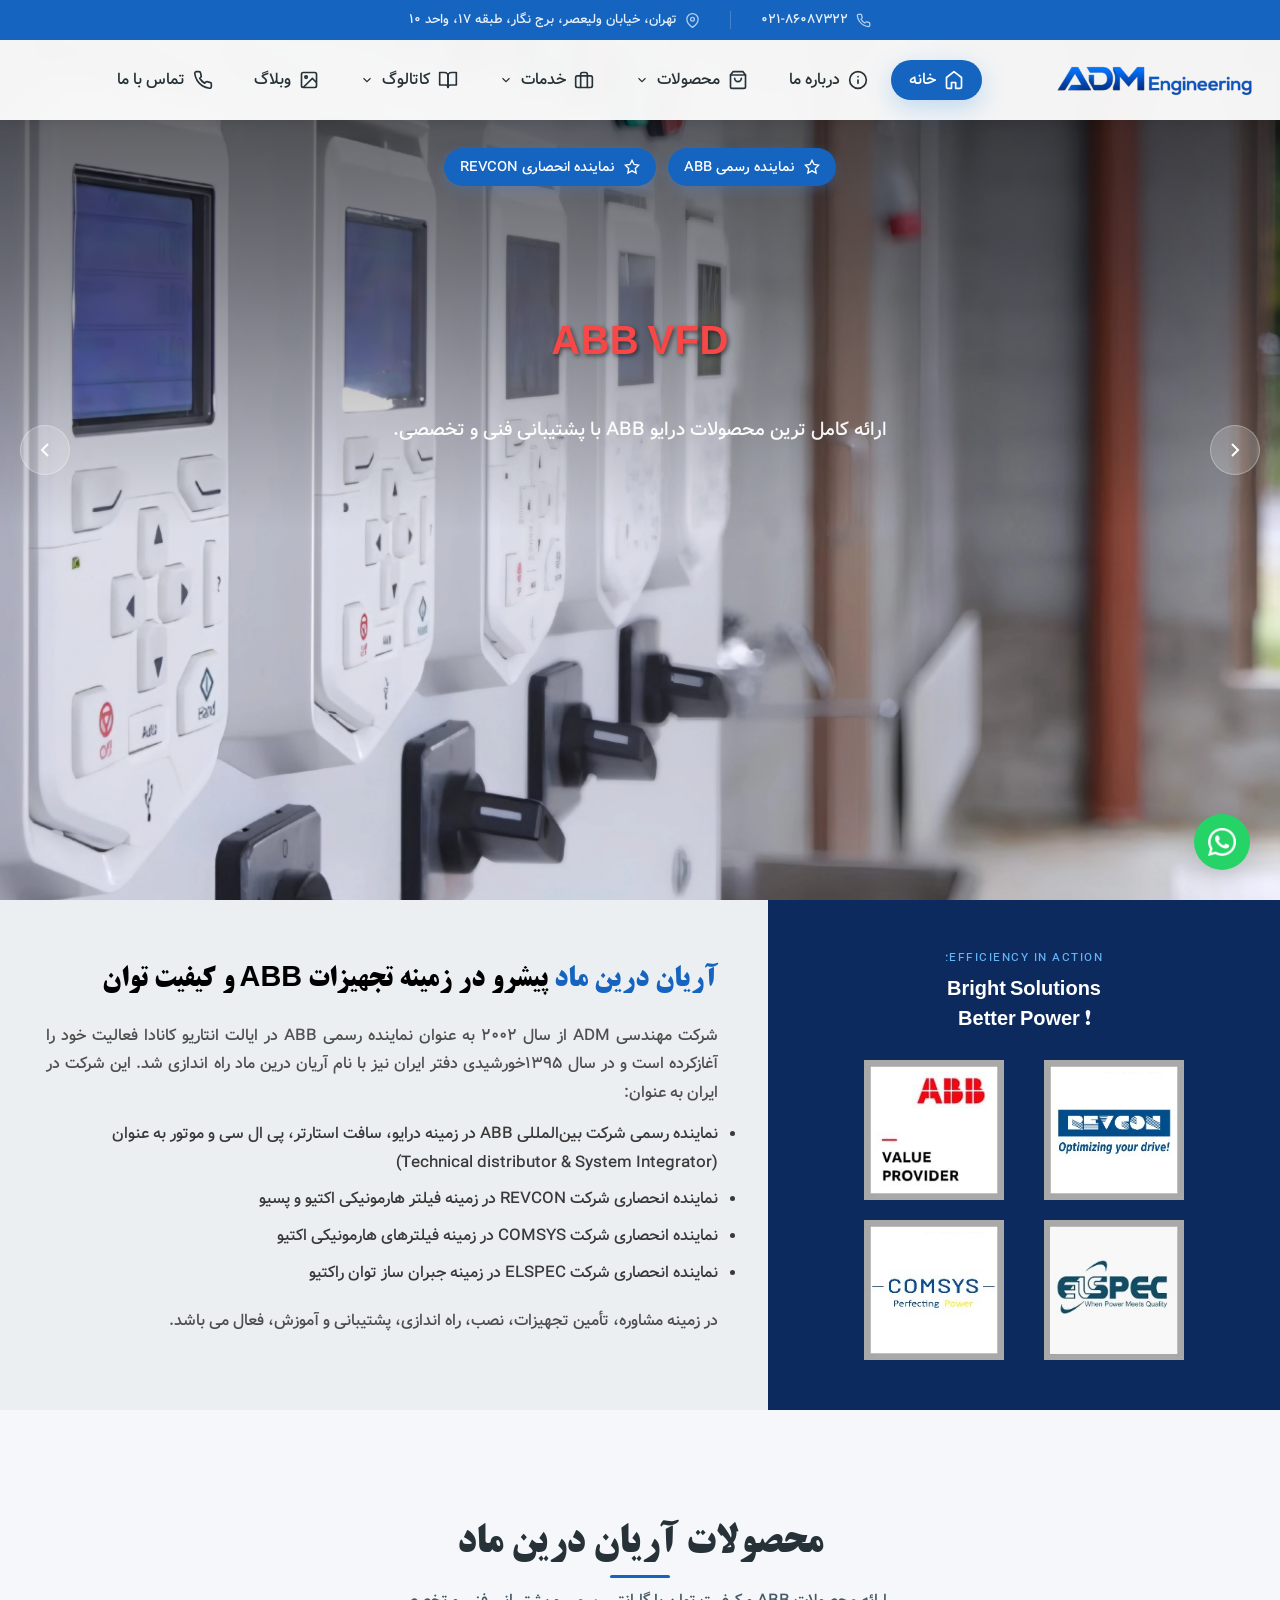
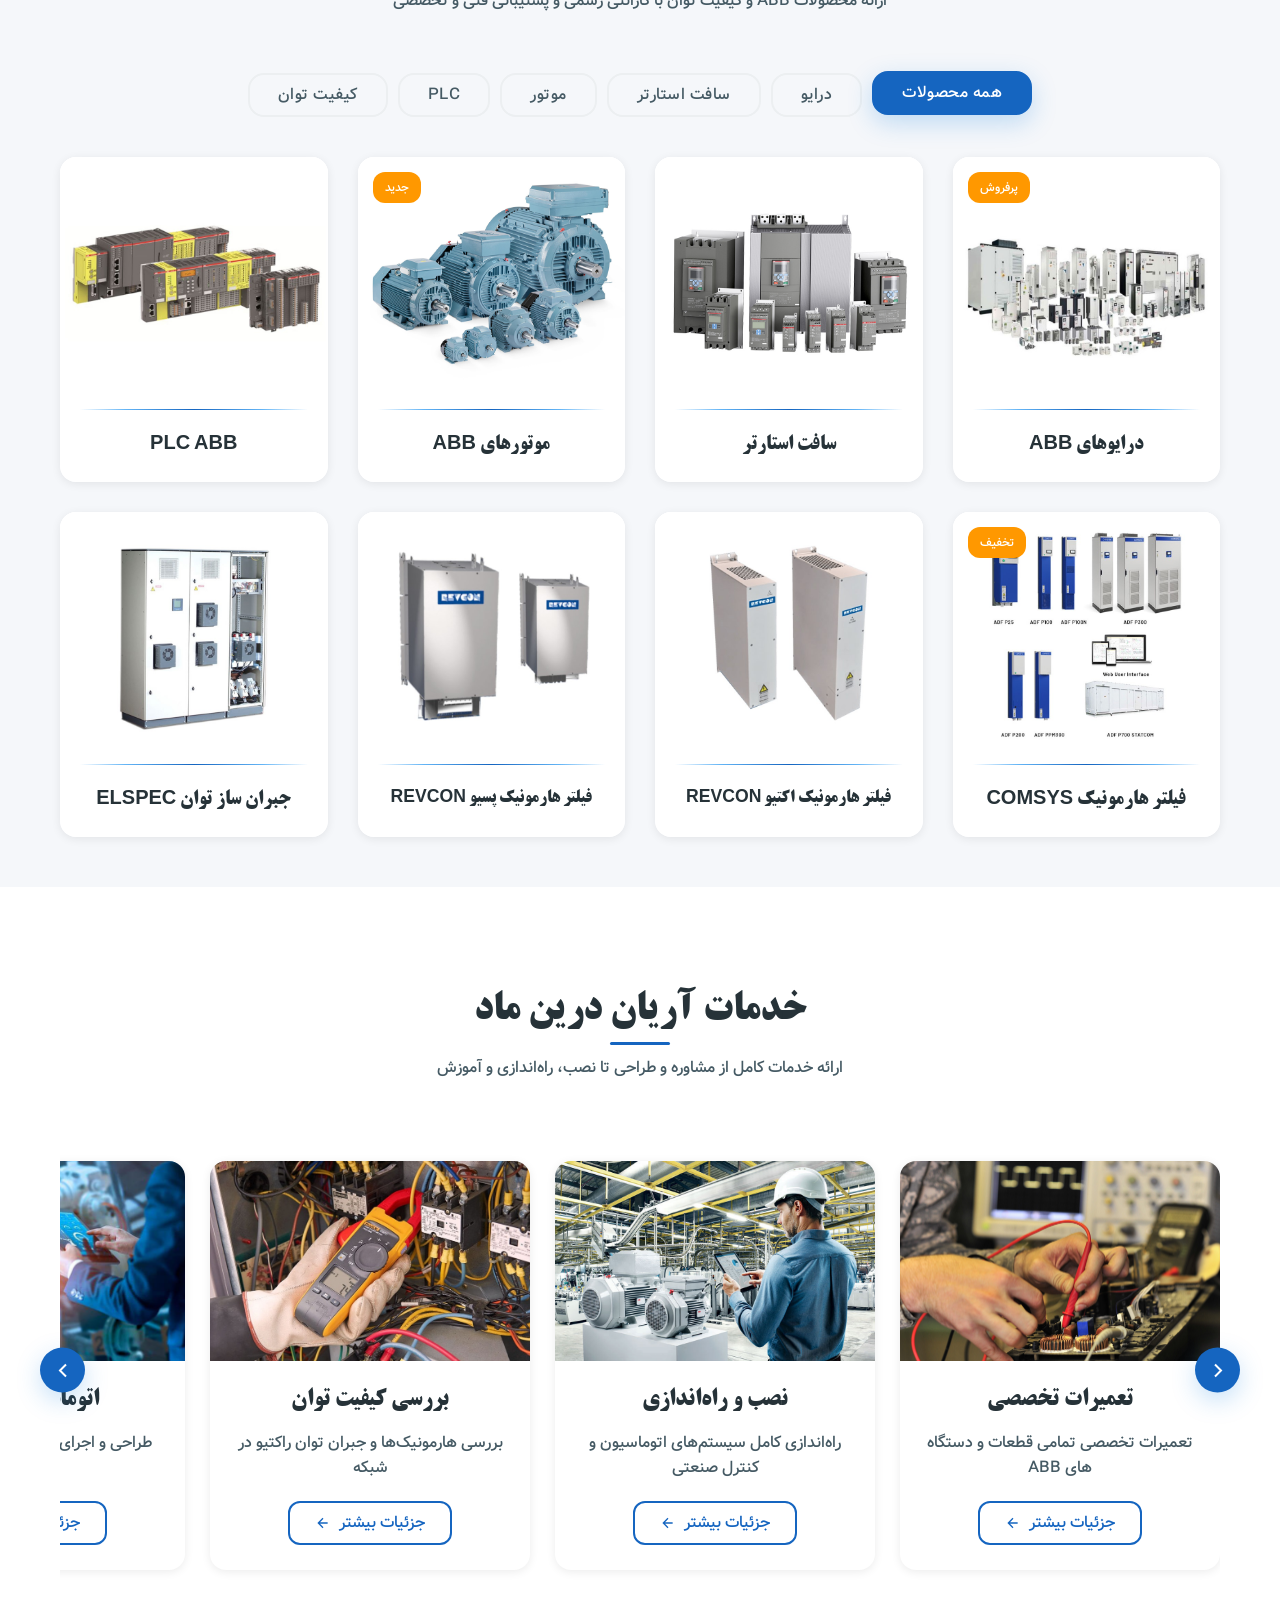
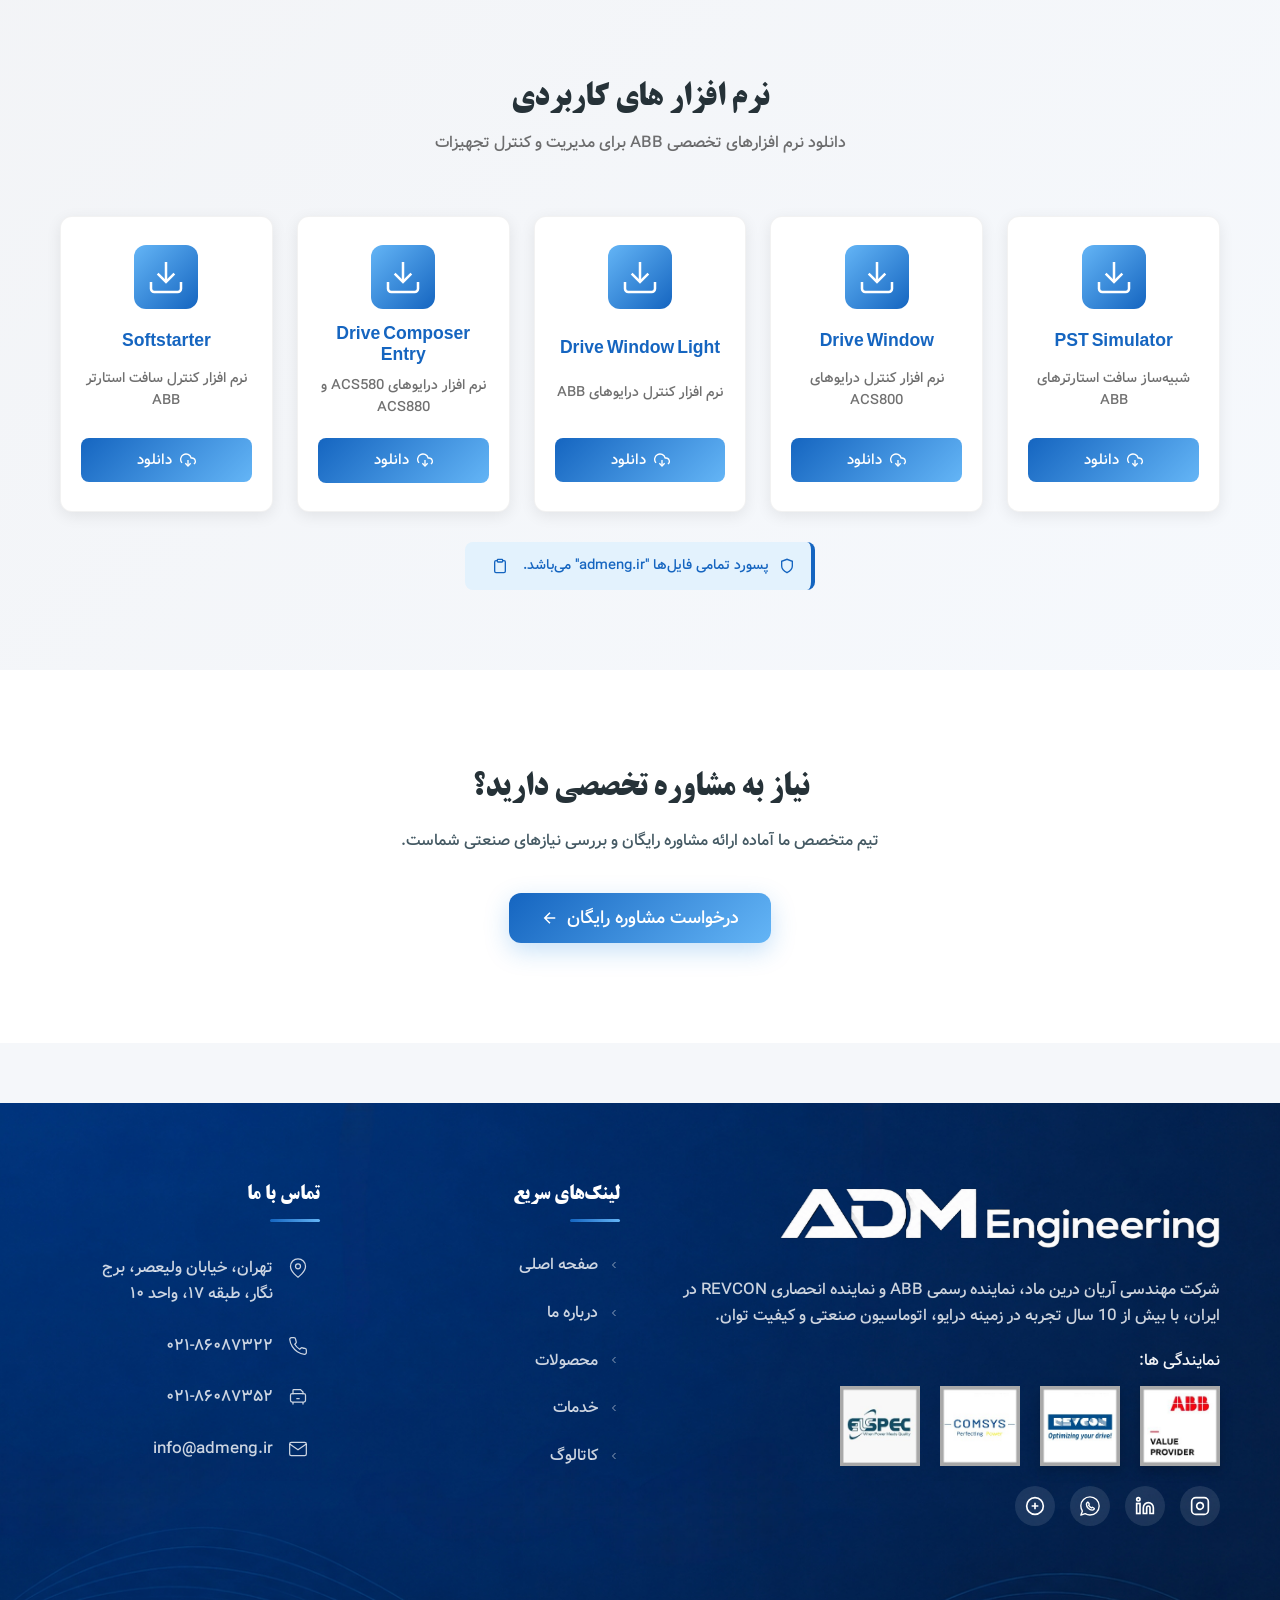
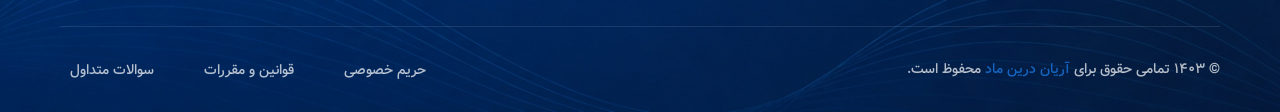
==== commit 7b0cf8c3: "Add files via upload" ====
--- a/index.html
+++ b/index.html
@@ -260,7 +260,7 @@
                                 <circle cx="8.5" cy="8.5" r="1.5" />
                                 <polyline points="21 15 16 10 5 21" />
                             </svg>
-                            <span>گالری</span>
+                            <span>وبلاگ</span>
                         </a>
                     </li>
                     <li class="nav-item">
@@ -305,7 +305,7 @@
 
                         <!-- Slide 1 -->
                         <div class="slide slide-1 active">
-                            <img src="assets/slider/slider-1.jpg" alt="درایوهای ABB" class="slide-image"
+                            <img src="assets/slider/slider-1.webp" alt="درایوهای ABB" class="slide-image"
                                 loading="eager">
 
                             <div class="slide-content">
@@ -319,8 +319,7 @@
                                     </span>
                                     <span class="hero-badge revcon">
                                         <svg width="16" height="16" viewBox="0 0 24 24" fill="none" stroke="currentColor" stroke-width="2">
-                                            <circle cx="12" cy="12" r="8" />
-                                            <path d="M8 12h8" />
+                                            <polygon points="12 2 15.09 8.26 22 9.27 17 14.14 18.18 21.02 12 17.77 5.82 21.02 7 14.14 2 9.27 8.91 8.26 12 2" />
                                         </svg>
                                         نماینده انحصاری REVCON
                                     </span>
@@ -328,7 +327,7 @@
 
                                 <div class="slide-panel">
                                     <h2 class="slide-title">ABB VFD</h2>
-                                    <p class="slide-description">ارائه کامل‌ترین محصولات درایو ABB با پشتیبانی فنی تخصصی.</p>
+                                    <p class="slide-description">ارائه کامل ترین محصولات درایو ABB با پشتیبانی فنی و تخصصی.</p>
                                 </div>
 
                             </div>
@@ -336,7 +335,7 @@
 
                         <!-- Slide 2 -->
                         <div class="slide slide-2">
-                            <img src="assets/slider/slider-2.jpg" alt="اتوماسیون صنعتی" class="slide-image"
+                            <img src="assets/slider/slider-2.webp" alt="اتوماسیون صنعتی" class="slide-image"
                                 loading="lazy">
 
                             <div class="slide-content">
@@ -350,8 +349,7 @@
                                     </span>
                                     <span class="hero-badge revcon">
                                         <svg width="16" height="16" viewBox="0 0 24 24" fill="none" stroke="currentColor" stroke-width="2">
-                                            <circle cx="12" cy="12" r="8" />
-                                            <path d="M8 12h8" />
+                                            <polygon points="12 2 15.09 8.26 22 9.27 17 14.14 18.18 21.02 12 17.77 5.82 21.02 7 14.14 2 9.27 8.91 8.26 12 2" />
                                         </svg>
                                         نماینده انحصاری REVCON
                                     </span>
@@ -359,7 +357,7 @@
 
                                 <div class="slide-panel">
                                     <h2 class="slide-title">ABB Motor</h2>
-                                    <p class="slide-description">تیم متخصص پشتیبانی فنی آماده ارائه خدمات و راهکارهای تخصصی.</p>
+                                    <p class="slide-description">تأمین، نصب و راه اندازی الکتروموتورهای DC و AC.</p>
                                 </div>
 
                             </div>
@@ -367,7 +365,7 @@
 
                         <!-- Slide 3 -->
                         <div class="slide slide-3">
-                            <img src="assets/slider/slider-3.jpg" alt="کیفیت توان" class="slide-image" loading="lazy">
+                            <img src="assets/slider/slider-3.webp" alt="کیفیت توان" class="slide-image" loading="lazy">
 
                             <div class="slide-content">
 
@@ -380,8 +378,7 @@
                                     </span>
                                     <span class="hero-badge revcon">
                                         <svg width="16" height="16" viewBox="0 0 24 24" fill="none" stroke="currentColor" stroke-width="2">
-                                            <circle cx="12" cy="12" r="8" />
-                                            <path d="M8 12h8" />
+                                            <polygon points="12 2 15.09 8.26 22 9.27 17 14.14 18.18 21.02 12 17.77 5.82 21.02 7 14.14 2 9.27 8.91 8.26 12 2" />
                                         </svg>
                                         نماینده انحصاری REVCON
                                     </span>
@@ -389,7 +386,7 @@
 
                                 <div class="slide-panel">
                                     <h2 class="slide-title">Power Quality</h2>
-                                    <p class="slide-description">حذف هارمونیک‌ها و جبران توان راکتیو با راه‌حل‌های اثبات‌شده.</p>
+                                    <p class="slide-description">ارائه راهکارهای اکتیو و پسیو جهت بهبود کیفیت توان.</p>
                                 </div>
 
                             </div>
@@ -397,7 +394,7 @@
 
                         <!-- Slide 4 -->
                         <div class="slide slide-4">
-                            <img src="assets/slider/slider-4.jpg" alt="پشتیبانی فنی" class="slide-image" loading="lazy">
+                            <img src="assets/slider/slider-4.webp" alt="پشتیبانی فنی" class="slide-image" loading="lazy">
 
                             <div class="slide-content">
 
@@ -410,8 +407,7 @@
                                     </span>
                                     <span class="hero-badge revcon">
                                         <svg width="16" height="16" viewBox="0 0 24 24" fill="none" stroke="currentColor" stroke-width="2">
-                                            <circle cx="12" cy="12" r="8" />
-                                            <path d="M8 12h8" />
+                                            <polygon points="12 2 15.09 8.26 22 9.27 17 14.14 18.18 21.02 12 17.77 5.82 21.02 7 14.14 2 9.27 8.91 8.26 12 2" />
                                         </svg>
                                         نماینده انحصاری REVCON
                                     </span>
@@ -419,7 +415,7 @@
 
                                 <div class="slide-panel">
                                     <h2 class="slide-title">ABB Automation</h2>
-                                    <p class="slide-description">طراحی و پیاده‌سازی سیستم‌های اتوماسیون پیشرفته با تمرکز بر پایداری.</p>
+                                    <p class="slide-description">طراحی و پیاده سازی سیستم اتوماسیون پیشرفته با تمرکز بر پایداری شبکه.</p>
                                 </div>
 
                             </div>
@@ -445,9 +441,9 @@
             </div>
         </div>
 
-        <a href="#adm-competency" class="scroll-down">
+        <!-- <a href="#adm-competency" class="scroll-down">
             <span></span>
-        </a>
+        </a> -->
     </section>
     <!-- ADM Competency Section -->
     <section id="adm-competency" class="adm-competency-section">
@@ -456,19 +452,19 @@
             <div class="adm-left-col">
                 <div class="adm-sustain-badge">
                     <span class="sustain-label">EFFICIENCY IN ACTION:</span>
-                    <div class="sustain-title">Member of the Energy<br>Efficiency Movement</div>
+                    <div class="sustain-title">Bright Solutions<br>! Better Power</div>
                 </div>
                 <div class="adm-cert-grid">
-                    <div class="adm-cert-card">
+                    <div class="adm-cert-card" style="padding-right: 50px;">
                         <img src="assets/certificate/adm-cert-4.jpg" alt="ADM Certificate 1">
                     </div>
-                    <div class="adm-cert-card">
+                    <div class="adm-cert-card" style="padding-left: 50px;">
                         <img src="assets/certificate/adm-cert-1.jpg" alt="ADM Certificate 2">
                     </div>
-                    <div class="adm-cert-card">
+                    <div class="adm-cert-card" style="padding-right: 50px;">
                         <img src="assets/certificate/adm-cert-2.jpg" alt="ADM Certificate 3">
                     </div>
-                    <div class="adm-cert-card">
+                    <div class="adm-cert-card" style="padding-left: 50px;">
                         <img src="assets/certificate/adm-cert-3.jpg" alt="ADM Certificate 4">
                     </div>
                 </div>
@@ -508,7 +504,7 @@
             <div class="section-header">
                 <h2 class="section-title">محصولات آریان درین ماد</h2>
                 <p class="section-description">
-                    ارائه کامل ترین سبد محصولات ABB با گارانتی رسمی و پشتیبانی فنی تخصصی
+                   ارائه محصولات ABB و کیفیت توان با گارانتی رسمی و پشتیبانی فنی و تخصصی
                 </p>
             </div>
 
@@ -650,23 +646,23 @@
                 <!-- Window-only product cards -->
                 <div class="product-card reveal" data-category="drive" data-window-card="true">
                     <div class="product-image">
-                        <img src="assets/products/windows/drive/acs580-1.jpg" alt="درایو ABB ACS580" class="product-img" loading="lazy">
-                        <div class="product-overlay">
-                            <button class="quick-view-btn">
-                                <svg width="18" height="18" viewBox="0 0 24 24" fill="none" stroke="currentColor"
-                                    stroke-width="2" style="vertical-align: middle;">
-                                    <path d="M1 12s4-8 11-8 11 8 11 8-4 8-11 8-11-8-11-8z" />
-                                    <circle cx="12" cy="12" r="3" />
-                                </svg>
-                                مشاهده سریع
-                            </button>
-                        </div>
-                    </div>
-                    <div class="product-content">
-                        <h3 class="product-title"><a href="#">درایو ABB ACS580</a></h3>
-                        <p class="product-description">درایو ABB سری ACS580 برای کاربردهای صنعتی با کنترل نرم.</p>
-                        <div class="product-footer">
-                            <a href="/contact" class="btn-details">
+                        <img src="assets/products/windows/drive/ACS580 Drive.jpg" alt="ABB ACS580 Drive" class="product-img" loading="lazy">
+                        <div class="product-overlay">
+                            <button class="quick-view-btn">
+                                <svg width="18" height="18" viewBox="0 0 24 24" fill="none" stroke="currentColor"
+                                    stroke-width="2" style="vertical-align: middle;">
+                                    <path d="M1 12s4-8 11-8 11 8 11 8-4 8-11 8-11-8-11-8z" />
+                                    <circle cx="12" cy="12" r="3" />
+                                </svg>
+                                مشاهده سریع
+                            </button>
+                        </div>
+                    </div>
+                    <div class="product-content">
+                        <h3 class="product-title"><a href="#">ABB ACS580</a></h3>
+                        <p class="product-description">درایو ABB سری ACS580 برای انواع کاربردهای صنعتی</p>
+                        <div class="product-footer">
+                            <a href="#" class="btn-details">
                                 <span>مشاهده جزئیات</span>
                                 <svg width="16" height="16" viewBox="0 0 24 24" fill="none" stroke="currentColor"
                                     stroke-width="2">
@@ -679,23 +675,23 @@
 
                 <div class="product-card reveal" data-category="drive" data-window-card="true">
                     <div class="product-image">
-                        <img src="assets/products/windows/drive/acs580-2.jpg" alt="درایو ABB ACS580-2" class="product-img" loading="lazy">
-                        <div class="product-overlay">
-                            <button class="quick-view-btn">
-                                <svg width="18" height="18" viewBox="0 0 24 24" fill="none" stroke="currentColor"
-                                    stroke-width="2" style="vertical-align: middle;">
-                                    <path d="M1 12s4-8 11-8 11 8 11 8-4 8-11 8-11-8-11-8z" />
-                                    <circle cx="12" cy="12" r="3" />
-                                </svg>
-                                مشاهده سریع
-                            </button>
-                        </div>
-                    </div>
-                    <div class="product-content">
-                        <h3 class="product-title"><a href="#">درایو ABB ACS580 نسخه ۲</a></h3>
-                        <p class="product-description">نسخه دوم درایو ABB ACS580 برای بازه قدرت متنوع و عملکرد پایدار.</p>
-                        <div class="product-footer">
-                            <a href="/contact" class="btn-details">
+                        <img src="assets/products/windows/drive/ACS880 Drive.jpg" alt="ABB ACS880 Drive" class="product-img" loading="lazy">
+                        <div class="product-overlay">
+                            <button class="quick-view-btn">
+                                <svg width="18" height="18" viewBox="0 0 24 24" fill="none" stroke="currentColor"
+                                    stroke-width="2" style="vertical-align: middle;">
+                                    <path d="M1 12s4-8 11-8 11 8 11 8-4 8-11 8-11-8-11-8z" />
+                                    <circle cx="12" cy="12" r="3" />
+                                </svg>
+                                مشاهده سریع
+                            </button>
+                        </div>
+                    </div>
+                    <div class="product-content">
+                        <h3 class="product-title"><a href="#">ABB ACS880</a></h3>
+                        <p class="product-description">درایو ABB سری ACS880 با کنترل پیشرفته برای بارهای سنگین</p>
+                        <div class="product-footer">
+                            <a href="#" class="btn-details">
                                 <span>مشاهده جزئیات</span>
                                 <svg width="16" height="16" viewBox="0 0 24 24" fill="none" stroke="currentColor"
                                     stroke-width="2">
@@ -708,23 +704,23 @@
 
                 <div class="product-card reveal" data-category="drive" data-window-card="true">
                     <div class="product-image">
-                        <img src="assets/products/windows/drive/acs880_Page_2.jpg" alt="درایو ABB ACS880" class="product-img" loading="lazy">
-                        <div class="product-overlay">
-                            <button class="quick-view-btn">
-                                <svg width="18" height="18" viewBox="0 0 24 24" fill="none" stroke="currentColor"
-                                    stroke-width="2" style="vertical-align: middle;">
-                                    <path d="M1 12s4-8 11-8 11 8 11 8-4 8-11 8-11-8-11-8z" />
-                                    <circle cx="12" cy="12" r="3" />
-                                </svg>
-                                مشاهده سریع
-                            </button>
-                        </div>
-                    </div>
-                    <div class="product-content">
-                        <h3 class="product-title"><a href="#">درایو ABB ACS880</a></h3>
-                        <p class="product-description">درایو ABB سری ACS880 با کنترل پیشرفته برای بارهای سنگین.</p>
-                        <div class="product-footer">
-                            <a href="/contact" class="btn-details">
+                        <img src="assets/products/windows/drive/Machinery Drive.jpg" alt="Machinery Drive" class="product-img" loading="lazy">
+                        <div class="product-overlay">
+                            <button class="quick-view-btn">
+                                <svg width="18" height="18" viewBox="0 0 24 24" fill="none" stroke="currentColor"
+                                    stroke-width="2" style="vertical-align: middle;">
+                                    <path d="M1 12s4-8 11-8 11 8 11 8-4 8-11 8-11-8-11-8z" />
+                                    <circle cx="12" cy="12" r="3" />
+                                </svg>
+                                مشاهده سریع
+                            </button>
+                        </div>
+                    </div>
+                    <div class="product-content">
+                        <h3 class="product-title"><a href="#">Machinery Drive</a></h3>
+                        <p class="product-description">درایوهای کوچک برای ماشین‌آلات صنعتی با قابلیت اطمینان بالا</p>
+                        <div class="product-footer">
+                            <a href="#" class="btn-details">
                                 <span>مشاهده جزئیات</span>
                                 <svg width="16" height="16" viewBox="0 0 24 24" fill="none" stroke="currentColor"
                                     stroke-width="2">
@@ -737,110 +733,23 @@
 
                 <div class="product-card reveal" data-category="drive" data-window-card="true">
                     <div class="product-image">
-                        <img src="assets/products/windows/drive/chopper.jpg" alt="چوپر ABB" class="product-img" loading="lazy">
-                        <div class="product-overlay">
-                            <button class="quick-view-btn">
-                                <svg width="18" height="18" viewBox="0 0 24 24" fill="none" stroke="currentColor"
-                                    stroke-width="2" style="vertical-align: middle;">
-                                    <path d="M1 12s4-8 11-8 11 8 11 8-4 8-11 8-11-8-11-8z" />
-                                    <circle cx="12" cy="12" r="3" />
-                                </svg>
-                                مشاهده سریع
-                            </button>
-                        </div>
-                    </div>
-                    <div class="product-content">
-                        <h3 class="product-title"><a href="#">درایو چوپر ABB</a></h3>
-                        <p class="product-description">چوپر صنعتی برای کنترل سرعت و حفاظت موتورها در کاربردهای خاص.</p>
-                        <div class="product-footer">
-                            <a href="/contact" class="btn-details">
-                                <span>مشاهده جزئیات</span>
-                                <svg width="16" height="16" viewBox="0 0 24 24" fill="none" stroke="currentColor"
-                                    stroke-width="2">
-                                    <path d="M19 12H5M12 5l-7 7 7 7" />
-                                </svg>
-                            </a>
-                        </div>
-                    </div>
-                </div>
-
-                <div class="product-card reveal" data-category="drive" data-window-card="true">
-                    <div class="product-image">
-                        <img src="assets/products/windows/drive/machinery_Page_1.jpg" alt="درایو ABB ماشین‌آلات" class="product-img" loading="lazy">
-                        <div class="product-overlay">
-                            <button class="quick-view-btn">
-                                <svg width="18" height="18" viewBox="0 0 24 24" fill="none" stroke="currentColor"
-                                    stroke-width="2" style="vertical-align: middle;">
-                                    <path d="M1 12s4-8 11-8 11 8 11 8-4 8-11 8-11-8-11-8z" />
-                                    <circle cx="12" cy="12" r="3" />
-                                </svg>
-                                مشاهده سریع
-                            </button>
-                        </div>
-                    </div>
-                    <div class="product-content">
-                        <h3 class="product-title"><a href="#">درایو ABB ماشین‌آلات</a></h3>
-                        <p class="product-description">راه‌حل درایو برای ماشین‌آلات صنعتی با پایداری و کنترل پیشرفته.</p>
-                        <div class="product-footer">
-                            <a href="/contact" class="btn-details">
-                                <span>مشاهده جزئیات</span>
-                                <svg width="16" height="16" viewBox="0 0 24 24" fill="none" stroke="currentColor"
-                                    stroke-width="2">
-                                    <path d="M19 12H5M12 5l-7 7 7 7" />
-                                </svg>
-                            </a>
-                        </div>
-                    </div>
-                </div>
-
-                <div class="product-card reveal" data-category="drive" data-window-card="true">
-                    <div class="product-image">
-                        <img src="assets/products/windows/drive/machinery_Page_4.jpg" alt="درایو ABB سیستم ماشین‌آلات" class="product-img" loading="lazy">
-                        <div class="product-overlay">
-                            <button class="quick-view-btn">
-                                <svg width="18" height="18" viewBox="0 0 24 24" fill="none" stroke="currentColor"
-                                    stroke-width="2" style="vertical-align: middle;">
-                                    <path d="M1 12s4-8 11-8 11 8 11 8-4 8-11 8-11-8-11-8z" />
-                                    <circle cx="12" cy="12" r="3" />
-                                </svg>
-                                مشاهده سریع
-                            </button>
-                        </div>
-                    </div>
-                    <div class="product-content">
-                        <h3 class="product-title"><a href="#">درایو ABB سیستم ماشین‌آلات</a></h3>
-                        <p class="product-description">درایو ABB برای سیستم‌های ماشین‌آلات صنعتی.</p>
-                        <div class="product-footer">
-                            <a href="/contact" class="btn-details">
-                                <span>مشاهده جزئیات</span>
-                                <svg width="16" height="16" viewBox="0 0 24 24" fill="none" stroke="currentColor"
-                                    stroke-width="2">
-                                    <path d="M19 12H5M12 5l-7 7 7 7" />
-                                </svg>
-                            </a>
-                        </div>
-                    </div>
-                </div>
-
-                <div class="product-card reveal" data-category="drive" data-window-card="true">
-                    <div class="product-image">
-                        <img src="assets/products/windows/drive/resistor.jpg" alt="درایو ABB مقاومت ترمز" class="product-img" loading="lazy">
-                        <div class="product-overlay">
-                            <button class="quick-view-btn">
-                                <svg width="18" height="18" viewBox="0 0 24 24" fill="none" stroke="currentColor"
-                                    stroke-width="2" style="vertical-align: middle;">
-                                    <path d="M1 12s4-8 11-8 11 8 11 8-4 8-11 8-11-8-11-8z" />
-                                    <circle cx="12" cy="12" r="3" />
-                                </svg>
-                                مشاهده سریع
-                            </button>
-                        </div>
-                    </div>
-                    <div class="product-content">
-                        <h3 class="product-title"><a href="#">درایو ABB مقاومت ترمز</a></h3>
-                        <p class="product-description">افزودنی مقاومت ترمز برای بهبود کنترل سرعت و حفاظت موتورها.</p>
-                        <div class="product-footer">
-                            <a href="/contact" class="btn-details">
+                        <img src="assets/products/windows/drive/Chopper and brake resistor.jpg" alt="چوپر ABB" class="product-img" loading="lazy">
+                        <div class="product-overlay">
+                            <button class="quick-view-btn">
+                                <svg width="18" height="18" viewBox="0 0 24 24" fill="none" stroke="currentColor"
+                                    stroke-width="2" style="vertical-align: middle;">
+                                    <path d="M1 12s4-8 11-8 11 8 11 8-4 8-11 8-11-8-11-8z" />
+                                    <circle cx="12" cy="12" r="3" />
+                                </svg>
+                                مشاهده سریع
+                            </button>
+                        </div>
+                    </div>
+                    <div class="product-content">
+                        <h3 class="product-title" style="font-size: 18px;"><a href="#">Chopper and brake resistor</a></h3>
+                        <p class="product-description">آپشن های لازم برای کنترل سرعت و حفاظت از موتورها در کاربردهای خاص</p>
+                        <div class="product-footer">
+                            <a href="#" class="btn-details">
                                 <span>مشاهده جزئیات</span>
                                 <svg width="16" height="16" viewBox="0 0 24 24" fill="none" stroke="currentColor"
                                     stroke-width="2">
@@ -853,23 +762,23 @@
 
                 <div class="product-card reveal" data-category="motor" data-window-card="true">
                     <div class="product-image">
-                        <img src="assets/products/windows/motor/ABB_IE6_SynRM_Hero Video.png" alt="موتور ABB IE6" class="product-img" loading="lazy">
-                        <div class="product-overlay">
-                            <button class="quick-view-btn">
-                                <svg width="18" height="18" viewBox="0 0 24 24" fill="none" stroke="currentColor"
-                                    stroke-width="2" style="vertical-align: middle;">
-                                    <path d="M1 12s4-8 11-8 11 8 11 8-4 8-11 8-11-8-11-8z" />
-                                    <circle cx="12" cy="12" r="3" />
-                                </svg>
-                                مشاهده سریع
-                            </button>
-                        </div>
-                    </div>
-                    <div class="product-content">
-                        <h3 class="product-title"><a href="#">موتور ABB IE6</a></h3>
-                        <p class="product-description">موتور ABB IE6 با راندمان بالا و طراحی مدرن برای کاربردهای صنعتی.</p>
-                        <div class="product-footer">
-                            <a href="/contact" class="btn-details">
+                        <img src="assets/products/windows/motor/M2BAX Motor.jpg" alt="M2BAX Motor" class="product-img" loading="lazy">
+                        <div class="product-overlay">
+                            <button class="quick-view-btn">
+                                <svg width="18" height="18" viewBox="0 0 24 24" fill="none" stroke="currentColor"
+                                    stroke-width="2" style="vertical-align: middle;">
+                                    <path d="M1 12s4-8 11-8 11 8 11 8-4 8-11 8-11-8-11-8z" />
+                                    <circle cx="12" cy="12" r="3" />
+                                </svg>
+                                مشاهده سریع
+                            </button>
+                        </div>
+                    </div>
+                    <div class="product-content">
+                        <h3 class="product-title"><a href="#">ABB M2BAX</a></h3>
+                        <p class="product-description">موتور ABB با بازده بالا و مناسب برای سیستم‌های صنعتی کوچک و متوسط</p>
+                        <div class="product-footer">
+                            <a href="#" class="btn-details">
                                 <span>مشاهده جزئیات</span>
                                 <svg width="16" height="16" viewBox="0 0 24 24" fill="none" stroke="currentColor"
                                     stroke-width="2">
@@ -882,81 +791,23 @@
 
                 <div class="product-card reveal" data-category="motor" data-window-card="true">
                     <div class="product-image">
-                        <img src="assets/products/windows/motor/Binder1.jpg" alt="موتور ABB Binder" class="product-img" loading="lazy">
-                        <div class="product-overlay">
-                            <button class="quick-view-btn">
-                                <svg width="18" height="18" viewBox="0 0 24 24" fill="none" stroke="currentColor"
-                                    stroke-width="2" style="vertical-align: middle;">
-                                    <path d="M1 12s4-8 11-8 11 8 11 8-4 8-11 8-11-8-11-8z" />
-                                    <circle cx="12" cy="12" r="3" />
-                                </svg>
-                                مشاهده سریع
-                            </button>
-                        </div>
-                    </div>
-                    <div class="product-content">
-                        <h3 class="product-title"><a href="#">موتور ABB Binder</a></h3>
-                        <p class="product-description">موتور ABB با ساختار Binder برای عملکرد پایدار و طول عمر بالا.</p>
-                        <div class="product-footer">
-                            <a href="/contact" class="btn-details">
-                                <span>مشاهده جزئیات</span>
-                                <svg width="16" height="16" viewBox="0 0 24 24" fill="none" stroke="currentColor"
-                                    stroke-width="2">
-                                    <path d="M19 12H5M12 5l-7 7 7 7" />
-                                </svg>
-                            </a>
-                        </div>
-                    </div>
-                </div>
-
-                <div class="product-card reveal" data-category="motor" data-window-card="true">
-                    <div class="product-image">
-                        <img src="assets/products/windows/motor/motor.png" alt="موتور ABB" class="product-img" loading="lazy">
-                        <div class="product-overlay">
-                            <button class="quick-view-btn">
-                                <svg width="18" height="18" viewBox="0 0 24 24" fill="none" stroke="currentColor"
-                                    stroke-width="2" style="vertical-align: middle;">
-                                    <path d="M1 12s4-8 11-8 11 8 11 8-4 8-11 8-11-8-11-8z" />
-                                    <circle cx="12" cy="12" r="3" />
-                                </svg>
-                                مشاهده سریع
-                            </button>
-                        </div>
-                    </div>
-                    <div class="product-content">
-                        <h3 class="product-title"><a href="#">موتور ABB</a></h3>
-                        <p class="product-description">موتور ABB با بازده بالا و مناسب برای سیستم‌های صنعتی کوچک و متوسط.</p>
-                        <div class="product-footer">
-                            <a href="/contact" class="btn-details">
-                                <span>مشاهده جزئیات</span>
-                                <svg width="16" height="16" viewBox="0 0 24 24" fill="none" stroke="currentColor"
-                                    stroke-width="2">
-                                    <path d="M19 12H5M12 5l-7 7 7 7" />
-                                </svg>
-                            </a>
-                        </div>
-                    </div>
-                </div>
-
-                <div class="product-card reveal" data-category="motor" data-window-card="true">
-                    <div class="product-image">
-                        <img src="assets/products/windows/motor/motor1.jpg" alt="موتور ABB مدل ۲" class="product-img" loading="lazy">
-                        <div class="product-overlay">
-                            <button class="quick-view-btn">
-                                <svg width="18" height="18" viewBox="0 0 24 24" fill="none" stroke="currentColor"
-                                    stroke-width="2" style="vertical-align: middle;">
-                                    <path d="M1 12s4-8 11-8 11 8 11 8-4 8-11 8-11-8-11-8z" />
-                                    <circle cx="12" cy="12" r="3" />
-                                </svg>
-                                مشاهده سریع
-                            </button>
-                        </div>
-                    </div>
-                    <div class="product-content">
-                        <h3 class="product-title"><a href="#">موتور ABB مدل ۲</a></h3>
-                        <p class="product-description">موتور ABB برای کاربردهای صنعتی با ویژگی‌های پیشرفته و دوام بالا.</p>
-                        <div class="product-footer">
-                            <a href="/contact" class="btn-details">
+                        <img src="assets/products/windows/motor/M3BP Motor.jpg" alt="M3BP Motor" class="product-img" loading="lazy">
+                        <div class="product-overlay">
+                            <button class="quick-view-btn">
+                                <svg width="18" height="18" viewBox="0 0 24 24" fill="none" stroke="currentColor"
+                                    stroke-width="2" style="vertical-align: middle;">
+                                    <path d="M1 12s4-8 11-8 11 8 11 8-4 8-11 8-11-8-11-8z" />
+                                    <circle cx="12" cy="12" r="3" />
+                                </svg>
+                                مشاهده سریع
+                            </button>
+                        </div>
+                    </div>
+                    <div class="product-content">
+                        <h3 class="product-title"><a href="#">ABB M3BP</a></h3>
+                        <p class="product-description">موتور ABB برای کاربردهای صنعتی سنگین با ویژگی‌های پیشرفته و دوام بالا</p>
+                        <div class="product-footer">
+                            <a href="#" class="btn-details">
                                 <span>مشاهده جزئیات</span>
                                 <svg width="16" height="16" viewBox="0 0 24 24" fill="none" stroke="currentColor"
                                     stroke-width="2">
@@ -969,23 +820,23 @@
 
                 <div class="product-card reveal" data-category="plc" data-window-card="true">
                     <div class="product-image">
-                        <img src="assets/products/windows/plc/abb-acs-500-v3.jpg" alt="PLC ABB ACS 500" class="product-img" loading="lazy">
-                        <div class="product-overlay">
-                            <button class="quick-view-btn">
-                                <svg width="18" height="18" viewBox="0 0 24 24" fill="none" stroke="currentColor"
-                                    stroke-width="2" style="vertical-align: middle;">
-                                    <path d="M1 12s4-8 11-8 11 8 11 8-4 8-11 8-11-8-11-8z" />
-                                    <circle cx="12" cy="12" r="3" />
-                                </svg>
-                                مشاهده سریع
-                            </button>
-                        </div>
-                    </div>
-                    <div class="product-content">
-                        <h3 class="product-title"><a href="#">PLC ABB ACS 500</a></h3>
-                        <p class="product-description">PLC ABB با عملکرد بالا برای کنترل پیچیده ماشین‌آلات صنعتی.</p>
-                        <div class="product-footer">
-                            <a href="/contact" class="btn-details">
+                        <img src="assets/products/windows/plc/PLC AC500.jpg" alt="PLC ABB AC500" class="product-img" loading="lazy">
+                        <div class="product-overlay">
+                            <button class="quick-view-btn">
+                                <svg width="18" height="18" viewBox="0 0 24 24" fill="none" stroke="currentColor"
+                                    stroke-width="2" style="vertical-align: middle;">
+                                    <path d="M1 12s4-8 11-8 11 8 11 8-4 8-11 8-11-8-11-8z" />
+                                    <circle cx="12" cy="12" r="3" />
+                                </svg>
+                                مشاهده سریع
+                            </button>
+                        </div>
+                    </div>
+                    <div class="product-content">
+                        <h3 class="product-title"><a href="#">PLC ABB AC500</a></h3>
+                        <p class="product-description"> PLC ABB سری 500 با پشتیبانی از شبکه‌های مختلف برای سیستم های کوچک و متوسط</p>
+                        <div class="product-footer">
+                            <a href="#" class="btn-details">
                                 <span>مشاهده جزئیات</span>
                                 <svg width="16" height="16" viewBox="0 0 24 24" fill="none" stroke="currentColor"
                                     stroke-width="2">
@@ -998,23 +849,23 @@
 
                 <div class="product-card reveal" data-category="plc" data-window-card="true">
                     <div class="product-image">
-                        <img src="assets/products/windows/plc/abb-plc-500x500.jpg" alt="PLC ABB 500" class="product-img" loading="lazy">
-                        <div class="product-overlay">
-                            <button class="quick-view-btn">
-                                <svg width="18" height="18" viewBox="0 0 24 24" fill="none" stroke="currentColor"
-                                    stroke-width="2" style="vertical-align: middle;">
-                                    <path d="M1 12s4-8 11-8 11 8 11 8-4 8-11 8-11-8-11-8z" />
-                                    <circle cx="12" cy="12" r="3" />
-                                </svg>
-                                مشاهده سریع
-                            </button>
-                        </div>
-                    </div>
-                    <div class="product-content">
-                        <h3 class="product-title"><a href="#">PLC ABB 500</a></h3>
-                        <p class="product-description">PLC ABB سری 500 با پشتیبانی از شبکه‌ها و ورودی/خروجی‌های گسترده.</p>
-                        <div class="product-footer">
-                            <a href="/contact" class="btn-details">
+                        <img src="assets/products/windows/plc/PLC AC800.jpg" alt="PLC ABB 800" class="product-img" loading="lazy">
+                        <div class="product-overlay">
+                            <button class="quick-view-btn">
+                                <svg width="18" height="18" viewBox="0 0 24 24" fill="none" stroke="currentColor"
+                                    stroke-width="2" style="vertical-align: middle;">
+                                    <path d="M1 12s4-8 11-8 11 8 11 8-4 8-11 8-11-8-11-8z" />
+                                    <circle cx="12" cy="12" r="3" />
+                                </svg>
+                                مشاهده سریع
+                            </button>
+                        </div>
+                    </div>
+                    <div class="product-content">
+                        <h3 class="product-title"><a href="#">PLC ABB AC800</a></h3>
+                        <p class="product-description">PLC ABB سری 800 برای کنترل پیچیده سیستم های اتوماسیون بزرگ و DCS با قابلیت اطمینان بالا</p>
+                        <div class="product-footer">
+                            <a href="#" class="btn-details">
                                 <span>مشاهده جزئیات</span>
                                 <svg width="16" height="16" viewBox="0 0 24 24" fill="none" stroke="currentColor"
                                     stroke-width="2">
@@ -1043,7 +894,7 @@
                         <h3 class="product-title"><a href="#">سافت استارتر PSE</a></h3>
                         <p class="product-description">سافت استارتر PSE برای راه‌اندازی نرم موتورهای صنعتی.</p>
                         <div class="product-footer">
-                            <a href="/contact" class="btn-details">
+                            <a href="#" class="btn-details">
                                 <span>مشاهده جزئیات</span>
                                 <svg width="16" height="16" viewBox="0 0 24 24" fill="none" stroke="currentColor"
                                     stroke-width="2">
@@ -1072,7 +923,7 @@
                         <h3 class="product-title"><a href="#">سافت استارتر PSR</a></h3>
                         <p class="product-description">سافت استارتر PSR با حفاظت کامل و راه‌اندازی نرم برای موتورهای مختلف.</p>
                         <div class="product-footer">
-                            <a href="/contact" class="btn-details">
+                            <a href="#" class="btn-details">
                                 <span>مشاهده جزئیات</span>
                                 <svg width="16" height="16" viewBox="0 0 24 24" fill="none" stroke="currentColor"
                                     stroke-width="2">
@@ -1101,7 +952,7 @@
                         <h3 class="product-title"><a href="#">سافت استارتر PSTX</a></h3>
                         <p class="product-description">سافت استارتر PSTX برای کنترل نرم و حفاظت موتورهای سنگین صنعتی.</p>
                         <div class="product-footer">
-                            <a href="/contact" class="btn-details">
+                            <a href="#" class="btn-details">
                                 <span>مشاهده جزئیات</span>
                                 <svg width="16" height="16" viewBox="0 0 24 24" fill="none" stroke="currentColor"
                                     stroke-width="2">
@@ -1133,7 +984,7 @@
                         <h3 class="product-title"><a href="#">فیلتر هارمونیک COMSYS</a></h3>
                         <p class="product-description">حذف هارمونیک‌ها و بهبود کیفیت توان با راندمان بالای ۹۷٪</p>
                         <div class="product-footer">
-                            <a href="/contact" class="btn-details">
+                            <a href="#products" class="btn-details" data-target="quality">
                                 <span>مشاهده جزئیات</span>
                                 <svg width="16" height="16" viewBox="0 0 24 24" fill="none" stroke="currentColor"
                                     stroke-width="2">
@@ -1163,7 +1014,7 @@
                         <h3 class="product-title product-title--small"><a href="#">فیلتر هارمونیک اکتیو REVCON</a></h3>
                         <p class="product-description">حذف مؤثر هارمونیک‌ها با کنترل فعال و قابلیت پاسخ سریع</p>
                         <div class="product-footer">
-                            <a href="/contact" class="btn-details">
+                            <a href="#products" class="btn-details" data-target="quality">
                                 <span>مشاهده جزئیات</span>
                                 <svg width="16" height="16" viewBox="0 0 24 24" fill="none" stroke="currentColor"
                                     stroke-width="2">
@@ -1193,7 +1044,7 @@
                         <h3 class="product-title product-title--small"><a href="#">فیلتر هارمونیک پسیو REVCON</a></h3>
                         <p class="product-description">فیلتراسیون هارمونیک‌ها با طراحی ساده و هزینه‌ای مناسب</p>
                         <div class="product-footer">
-                            <a href="/contact" class="btn-details">
+                            <a href="#products" class="btn-details" data-target="quality">
                                 <span>مشاهده جزئیات</span>
                                 <svg width="16" height="16" viewBox="0 0 24 24" fill="none" stroke="currentColor"
                                     stroke-width="2">
@@ -1224,7 +1075,7 @@
                         <h3 class="product-title"><a href="#">جبران ساز توان ELSPEC</a></h3>
                         <p class="product-description">جبران سازی دینامیک توان راکتیو با پاسخ‌گویی سریع و کنترل دقیق</p>
                         <div class="product-footer">
-                            <a href="/contact" class="btn-details">
+                            <a href="#products" class="btn-details" data-target="quality">
                                 <span>مشاهده جزئیات</span>
                                 <svg width="16" height="16" viewBox="0 0 24 24" fill="none" stroke="currentColor"
                                     stroke-width="2">
@@ -1246,7 +1097,7 @@
             <div class="section-header">
                 <h2 class="section-title">خدمات آریان درین ماد</h2>
                 <p class="section-description">
-                    ارائه خدمات کامل از مشاوره و طراحی تا نصب، راه‌اندازی و پشتیبانی
+                   ارائه خدمات کامل از مشاوره و طراحی تا نصب، راه‌اندازی و آموزش
                 </p>
             </div>
 
@@ -1378,7 +1229,7 @@
             <div class="software-section reveal">
                 <div class="software-header">
                     <h2 class="software-title">نرم افزار های کاربردی</h2>
-                    <p class="software-subtitle">دانلود ابزارهای تخصصی ABB برای مدیریت و کنترل تجهیزات</p>
+                    <p class="software-subtitle">دانلود نرم افزارهای تخصصی ABB برای مدیریت و کنترل تجهیزات</p>
                 </div>
                 
                 <div class="software-downloads-grid">
@@ -1391,7 +1242,7 @@
                             </svg>
                         </div>
                         <h3 class="software-name">PST Simulator</h3>
-                        <p class="software-desc">شبیه‌ساز تست سیستم‌های ABB</p>
+                        <p class="software-desc">شبیه‌ساز سافت استارترهای ABB</p>
                         <a href="assets/softwares/PST-Simulator.zip" class="software-btn" download>
                             <svg width="16" height="16" viewBox="0 0 24 24" fill="none" stroke="currentColor" stroke-width="2">
                                 <polyline points="8 17 12 21 16 17"/>
@@ -1411,7 +1262,7 @@
                             </svg>
                         </div>
                         <h3 class="software-name">Drive Window</h3>
-                        <p class="software-desc">نرم افزار کنترل درایوهای ABB</p>
+                        <p class="software-desc">نرم افزار کنترل درایوهای ACS800</p>
                         <a href="assets/softwares/Drive-Window.zip" class="software-btn" download>
                             <svg width="16" height="16" viewBox="0 0 24 24" fill="none" stroke="currentColor" stroke-width="2">
                                 <polyline points="8 17 12 21 16 17"/>
@@ -1431,7 +1282,7 @@
                             </svg>
                         </div>
                         <h3 class="software-name">Drive Window Light</h3>
-                        <p class="software-desc">نسخه سبک نرم افزار کنترل درایوهای ABB</p>
+                        <p class="software-desc">نرم افزار کنترل درایوهای ABB</p>
                         <a href="assets/softwares/Drive-Window-Light.zip" class="software-btn" download>
                             <svg width="16" height="16" viewBox="0 0 24 24" fill="none" stroke="currentColor" stroke-width="2">
                                 <polyline points="8 17 12 21 16 17"/>
@@ -1451,7 +1302,7 @@
                             </svg>
                         </div>
                         <h3 class="software-name">Drive Composer Entry</h3>
-                        <p class="software-desc">ابزار پیکربندی درایوهای ABB</p>
+                        <p class="software-desc">نرم افزار درایوهای ACS580 و ACS880</p>
                         <a href="assets/softwares/Drive-Composer-Entry.zip" class="software-btn" download>
                             <svg width="16" height="16" viewBox="0 0 24 24" fill="none" stroke="currentColor" stroke-width="2">
                                 <polyline points="8 17 12 21 16 17"/>
@@ -1471,7 +1322,7 @@
                             </svg>
                         </div>
                         <h3 class="software-name">Softstarter</h3>
-                        <p class="software-desc">نرم افزار کنترل سافت استارتر</p>
+                        <p class="software-desc">نرم افزار کنترل سافت استارتر ABB</p>
                         <a href="assets/softwares/Softstarter.zip" class="software-btn" id="softstarter-btn" download>
                             <svg width="16" height="16" viewBox="0 0 24 24" fill="none" stroke="currentColor" stroke-width="2">
                                 <polyline points="8 17 12 21 16 17"/>
@@ -1528,8 +1379,7 @@
                                 loading="lazy">
                         </div>
                         <p class="company-description">
-                            شرکت مهندسی آریان درین ماد، نماینده رسمی ABB در ایران،
-                            با بیش از ۲۰ سال تجربه در زمینه اتوماسیون صنعتی و کیفیت توان.
+                            شرکت مهندسی آریان درین ماد، نماینده رسمی ABB و نماینده انحصاری REVCON در ایران، با بیش از 10 سال تجربه در زمینه درایو، اتوماسیون صنعتی و کیفیت توان.
                         </p>
                         <div class="footer-exclusive">
                             <span>نمایندگی ها:</span>
@@ -1624,7 +1474,7 @@
                                         d="M22 16.92v3a2 2 0 0 1-2.18 2 19.8 19.8 0 0 1-8.63-3.07 19.5 19.5 0 0 1-6-6 19.8 19.8 0 0 1-3.07-8.67A2 2 0 0 1 4.11 2h3a2 2 0 0 1 2 1.72c.127.96.362 1.903.7 2.81a2 2 0 0 1-.45 2.11L8.09 9.91a16 16 0 0 0 6 6l1.27-1.27a2 2 0 0 1 2.11-.45c.907.338 1.85.573 2.81.7A2 2 0 0 1 22 16.92z" />
                                 </svg>
                                 <div class="contact-text">
-                                    <a href="tel:+982186087322">۰۲۱۸۶۰۸۷۳۲۲</a>
+                                    <a href="tel:+982186087322">۰۲۱-۸۶۰۸۷۳۲۲</a>
                                 </div>
                             </li>
                             <li>
@@ -1634,7 +1484,7 @@
                                         d="M6 9V4a1 1 0 0 1 1-1h8l3 3v3M6 18h12M6 14h.01M10 14h4M6 21v-3M18 21v-3M3 10a2 2 0 0 1 2-2h14a2 2 0 0 1 2 2v6a2 2 0 0 1-2 2H5a2 2 0 0 1-2-2v-6z" />
                                 </svg>
                                 <div class="contact-text">
-                                    <a href="tel:+982186087352">۰۲۱۸۶۰۸۷۳۵۲</a>
+                                    <a href="tel:+982186087352">۰۲۱-۸۶۰۸۷۳۵۲</a>
                                 </div>
                             </li>
                             <li>
--- a/css/fonts.css
+++ b/css/fonts.css
@@ -46,13 +46,4 @@
     font-weight: 800;
     font-style: normal;
     font-display: swap;
-}
-
-@font-face {
-    font-family: 'Track';
-    src: url('../fonts/Track.woff2') format('woff2'),
-        url('../fonts/Track.woff2') format('woff');
-    font-weight: 800;
-    font-style: normal;
-    font-display: swap;
 }
--- a/css/variables.css
+++ b/css/variables.css
@@ -42,7 +42,6 @@
 
     /* Fonts */
     --font-titr: 'Titr', 'Estedad', 'Vazir', sans-serif;
-    --font-track: 'Track', 'Estedad', 'Vazir', sans-serif;
     --font-primary: 'Vazirmatn', 'IRANSans', sans-serif;
     --font-secondary: 'Estedad', 'Segoe UI', sans-serif;
 
--- a/css/main.css
+++ b/css/main.css
@@ -543,7 +543,6 @@
 
 .adm-right-col {
     flex: 1 1 60%;
-    background-image: url('assets/certificate/images.jpg');
     background-size: cover;
     background-position: center center;
     position: relative;
@@ -905,9 +904,19 @@
         margin-top: 20px;
     }
 
+    .adm-cert-grid {
+        grid-template-columns: 1fr;
+        gap: 10px;
+    }
+
+    .adm-cert-card {
+        padding-left: 0 !important;
+        padding-right: 0 !important;
+    }
+
     .adm-cert-card img {
-        max-width: 240px;
-        max-height: 150px;
+        max-width: 180px;
+        max-height: 110px;
     }
 
     .hero-badges .hero-badge,
--- a/css/header.css
+++ b/css/header.css
@@ -379,25 +379,39 @@
         position: static;
         opacity: 1;
         visibility: visible;
-        transform: none;
-        box-shadow: none;
+        transform: translateY(-6px);
+        box-shadow: var(--shadow-lg);
         width: 100%;
         margin-top: 10px;
         border-radius: 20px;
-        background: var(--light-color);
-        display: none;
-        transition: none;
+        background: var(--primary-color);
+        display: block;
+        overflow: hidden;
+        max-height: 0;
+        opacity: 0;
+        pointer-events: none;
+        transition: max-height 0.35s ease, opacity 0.25s ease, transform 0.35s ease;
     }
 
     .dropdown-menu.active {
-        display: block;
+        max-height: 500px;
+        opacity: 1;
+        transform: translateY(0);
+        pointer-events: auto;
     }
 
     .dropdown-item {
         padding: 12px 20px;
-        border-bottom: 1px solid var(--gray-light);
+        color: var(--white);
+        border-bottom: 1px solid #0052b1;
         justify-content: flex-start;
         text-align: right;
+    }
+
+    .dropdown-item:hover {
+        background: var(--primary-extra-light);
+        color: var(--primary-color);
+        padding-right: 25px;
     }
 
     .mobile-toggle.active span:nth-child(1) {
@@ -496,7 +510,7 @@
     .phone-number {
         padding: 8px 10px;
     }
-}
+    
 
 @media (max-width: 480px) {
     .logo img {
--- a/css/hero.css
+++ b/css/hero.css
@@ -126,51 +126,93 @@
     text-shadow: 1px 1px 4px rgba(0, 0, 0, 0.5);
 }
 
-/* Slide info panel (replaces hero-title + hero-subtitle + buttons) */
 .slide-panel {
     display: inline-block;
-    /* glass effect: lighter, more transparent */
-    background: rgba(255, 255, 255, 0);
-    -webkit-backdrop-filter: blur(8px);
-    backdrop-filter: blur(8px);
     padding: 20px 28px;
-    border-radius: 12px;
-    border: 1px solid rgba(255,255,255,0.08);
-    box-shadow: 0 10px 30px rgba(0, 0, 0, 0.36);
     max-width: 760px;
+    min-width: 400px;
     text-align: center;
-    margin: 70px auto 0; /* pushed lower */
+    margin: 70px auto 0;
+    opacity: 0;
+    transition: opacity 0.3s ease;
+}
+
+.slide.active .slide-panel {
+    opacity: 1;
 }
 
 .slide-title {
     font-size: 2.2rem;
     color: var(--white);
-    margin: 0 0 10px 0;
+    margin: 0;
     letter-spacing: 0.4px;
     font-weight: 800;
-    text-shadow: 2px 6px 18px rgba(0,0,0,0.6);
+    text-shadow: 2px 6px 18px rgba(0, 0, 0, 0.6);
+    display: block;
+    min-height: 80px;
+    line-height: 1.3;
+    white-space: nowrap;
 }
 
 .slide-description {
-    color: rgba(255,255,255,0.95);
+    color: rgba(255, 255, 255, 0.95);
     font-size: 1.05rem;
     margin: 0;
     line-height: 1.6;
-    opacity: 0.95;
+    opacity: 0;
+    transition: opacity 0.3s ease;
+    display: block;
+}
+
+.slide.active .slide-description {
+    opacity: 1;
 }
 
 @media (max-width: 992px) {
+    .slide-panel {
+        min-width: 300px;
+        padding: 16px 20px;
+    }
+
     .slide-title {
         font-size: 1.6rem;
-    }
-
+        min-height: 65px;
+    }
+}
+
+@media (max-width: 768px) {
     .slide-panel {
-        padding: 16px 18px;
-        max-width: 90%;
-    }
-}
-
-/* Badges container to hold multiple badges centered */
+        min-width: 260px;
+        padding: 12px 16px;
+        margin: 40px auto 0;
+    }
+
+    .slide-title {
+        font-size: 1.3rem;
+        min-height: 55px;
+        white-space: normal;
+    }
+}
+
+@media (max-width: 580px) {
+    .slide-panel {
+        min-width: 220px;
+        padding: 10px 14px;
+        margin: 30px auto 0;
+    }
+
+    .slide-title {
+        font-size: 1.1rem;
+        min-height: 45px;
+    }
+}
+
+.slide-panel,
+.slide-title,
+.slide-description {
+    transform: none !important;
+}
+
 .hero-badges {
     display: flex;
     gap: 12px;
@@ -180,8 +222,8 @@
 }
 
 .hero-badge.revcon {
-    background: linear-gradient(135deg, rgba(255,107,53,1), rgba(255,160,120,0.95));
-    color: #fff;
+    background: var(--primary-color);
+    color: var(--white);
 }
 
 .hero-badge svg {
@@ -189,6 +231,7 @@
 }
 
 @media (max-width: 480px) {
+
     .hero-badges .hero-badge,
     .hero-badge {
         font-size: 0.85rem;
--- a/css/slider.css
+++ b/css/slider.css
@@ -57,7 +57,7 @@
 
 .slide-title {
     color: rgb(247, 71, 71);
-    font-family: var(--font-track);
+    font-family: var(--font-titr);
     font-size: 2.5rem;
     margin-bottom: 15px;
     text-shadow: 2px 2px 4px rgba(0, 0, 0, 0.5);
@@ -67,6 +67,7 @@
     font-size: 1.2rem;
     margin-bottom: 25px;
     opacity: 0.9;
+    transition: none !important;
 }
 
 .slide-button {
--- a/css/products.css
+++ b/css/products.css
@@ -1,6 +1,6 @@
 /* ===== PRODUCTS SECTION ===== */
 .products-section {
-    padding: 100px 0;
+    padding-top: 50px;
     background: var(--light-color);
     position: relative;
     overflow: hidden;
@@ -105,33 +105,113 @@
     transition: all var(--transition-normal);
     position: relative;
     transform-style: preserve-3d;
-    perspective: 1000px;
+    perspective: 1200px;
+    min-height: 340px;
 }
 
 .product-card[data-window-card="true"] {
     display: none;
+}
+
+/* Flip card inner structure */
+.product-inner {
+    position: relative;
+    width: 100%;
+    height: 100%;
+    transform-style: preserve-3d;
+    transition: transform 0.7s cubic-bezier(.2,.8,.2,1);
+}
+
+/* Front and back faces */
+.product-front,
+.product-back {
+    position: absolute;
+    inset: 0;
+    backface-visibility: hidden;
+    -webkit-backface-visibility: hidden;
+    border-radius: inherit;
+    overflow: hidden;
+    display: flex;
+    flex-direction: column;
+}
+
+/* Front face: show only image + centered title */
+.product-front {
+    transform: rotateY(0deg);
+    z-index: 2;
+}
+
+.product-front .product-content {
+    display: flex;
+    flex-direction: column;
+    align-items: center;
+    justify-content: center;
+    text-align: center;
+    padding: 16px 20px;
+}
+
+.product-front .product-description,
+.product-front .product-footer {
+    display: none;
+}
+
+/* Back face: description + separator + details button */
+.product-back {
+    transform: rotateY(180deg);
+    background: var(--white);
+    padding: 20px;
+    justify-content: space-between;
+}
+
+.product-back .product-content {
+    display: flex;
+    flex-direction: column;
+    flex: 1 1 auto;
+}
+
+.product-back .product-description {
+    display: block;
+    color: var(--gray);
+    font-size: 1rem;
+    line-height: 1.75;
+    margin-bottom: 16px;
+}
+
+.product-back .product-footer {
+    display: flex;
+    flex-direction: column;
+    gap: 12px;
+    margin-top: auto;
+    padding-top: 12px;
+    border-top: none;
+}
+
+.separator {
+    height: 1px;
+    background: var(--gray-light);
+    width: 100%;
+    margin: 0 0 14px;
+}
+
+/* Flip on hover */
+.product-card:hover .product-inner {
+    transform: rotateY(180deg);
+}
+
+/* Prevent image scale hover when flipping to keep smoothness */
+.product-card:hover .product-img {
+    transform: none;
+    transition: transform 0.7s cubic-bezier(.2,.8,.2,1);
+}
+
+/* Allow programmatic flipping (useful on touch devices) */
+.product-card.flipped .product-inner {
+    transform: rotateY(180deg);
 }
 
 .product-card:hover {
     transform: translateY(-10px) scale(1.02);
     box-shadow: var(--shadow-lg);
-}
-
-.product-card::before {
-    content: '';
-    position: absolute;
-    top: 0;
-    left: 0;
-    right: 0;
-    height: 4px;
-    background: linear-gradient(90deg, var(--primary-color), var(--primary-light));
-    transform: scaleX(0);
-    transform-origin: left;
-    transition: transform var(--transition-normal);
-}
-
-.product-card:hover::before {
-    transform: scaleX(1);
 }
 
 .product-badge {
@@ -165,43 +245,11 @@
 }
 
 .product-overlay {
-    position: absolute;
-    top: 0;
-    left: 0;
-    right: 0;
-    bottom: 0;
-    background: rgba(0, 0, 0, 0.5);
-    display: flex;
-    align-items: center;
-    justify-content: center;
-    opacity: 0;
-    transition: opacity var(--transition-normal);
-}
-
-.product-card:hover .product-overlay {
-    opacity: 1;
+    display: none !important;
 }
 
 .quick-view-btn {
-    padding: 12px 24px;
-    background: var(--white);
-    color: var(--primary-color);
-    font-family: 'vazirmatn', sans-serif;
-    border: none;
-    border-radius: var(--radius-md);
-    cursor: pointer;
-    font-weight: 600;
-    transform: translateY(20px);
-    transition: all var(--transition-normal);
-}
-
-.product-card:hover .quick-view-btn {
-    transform: translateY(0);
-}
-
-.quick-view-btn:hover {
-    background: var(--primary-color);
-    color: var(--white);
+    display: none !important;
 }
 
 .product-content {
@@ -262,15 +310,17 @@
     display: inline-flex;
     align-items: center;
     gap: 8px;
-    padding: 12px 24px;
+    padding: 10px 18px;
     background: transparent;
     border: 2px solid var(--primary-color);
     color: var(--primary-color);
     border-radius: var(--radius-md);
     font-weight: 600;
+    font-size: 0.92rem;
+    white-space: nowrap;
     text-decoration: none;
     transition: all var(--transition-normal);
-    width: 100%;
+    width: auto;
     justify-content: center;
 }
 
@@ -363,41 +413,403 @@
     transform: translateX(5px);
 }
 
-/* Cards Animation */
+.section-title {
+    font-family: var(--font-titr);
+    font-size: 2.5rem;
+    color: var(--dark-color);
+    margin-bottom: 20px;
+    position: relative;
+    display: inline-block;
+}
+
+.section-title::after {
+    content: '';
+    position: absolute;
+    bottom: -10px;
+    left: 50%;
+    transform: translateX(-50%);
+    width: 60px;
+    height: 3px;
+    background: var(--primary-color);
+    border-radius: 2px;
+}
+
+.section-description {
+    max-width: 600px;
+    margin: 0 auto;
+    color: var(--gray-dark);
+    line-height: 1.6;
+}
+
+/* Products Filter */
+.products-filter {
+    display: flex;
+    justify-content: center;
+    gap: 10px;
+    margin-bottom: 40px;
+    flex-wrap: wrap;
+}
+
+.filter-btn {
+    padding: 12px 28px;
+    background: transparent;
+    border: 2px solid var(--gray-light);
+    color: var(--gray-dark);
+    border-radius: var(--radius-lg);
+    cursor: pointer;
+    transition: all var(--transition-normal);
+    font-family: 'Vazirmatn', sans-serif;
+    font-weight: 600;
+    font-size: 1rem;
+}
+
+.filter-btn:hover {
+    border-color: var(--primary-color);
+    color: var(--primary-color);
+    transform: translateY(-2px);
+}
+
+.filter-btn.active {
+    background: var(--primary-color);
+    border-color: var(--primary-color);
+    color: var(--white);
+    box-shadow: var(--shadow-primary);
+}
+
+/* Products Grid */
+.products-grid {
+    display: grid;
+    grid-template-columns: repeat(4, 1fr);
+    gap: 30px;
+    margin-bottom: 50px;
+}
+
 .product-card {
+    perspective: 1000px;
+    background: transparent !important;
+    box-shadow: none !important;
+    overflow: visible !important;
+    transition: height 0.2s ease;
+}
+
+.product-flipper {
+    transition: transform 0.6s cubic-bezier(0.2, 0.9, 0.4, 1.1);
+    transform-style: preserve-3d;
+    position: relative;
+    width: 100%;
+    height: auto;
+    border-radius: var(--radius-lg);
+    box-shadow: var(--shadow-sm);
+    background: transparent;
+}
+
+/* Front face */
+.product-front {
+    backface-visibility: hidden;
+    position: relative;
+    width: 100%;
+    min-height: 460px;
+    background-color: var(--white);
+    border-radius: var(--radius-lg);
+    overflow: hidden;
+    display: flex;
+    flex-direction: column;
+}
+
+/* Back face */
+.product-back {
+    backface-visibility: hidden;
+    position: absolute;
+    top: 0;
+    left: 0;
+    width: 100%;
+    min-height: 460px;
+    height: 100%;
+    transform: rotateY(180deg);
+    background-color: var(--white);
+    border-radius: var(--radius-lg);
+    overflow: auto;
+    display: flex;
+    flex-direction: column;
+    justify-content: center;
+    align-items: center;
+    text-align: center;
+    padding: 30px 25px;
+    box-sizing: border-box;
+}
+
+/* Product Image */
+.product-image {
+    position: relative;
+    overflow: hidden;
+    height: 240px;
+    flex-shrink: 0;
+}
+
+.product-img {
+    width: 100%;
+    height: 100%;
+    object-fit: cover;
+    transition: transform var(--transition-slow);
+}
+
+.product-card:hover .product-img {
+    transform: scale(1.05);
+}
+
+.product-overlay {
+    position: absolute;
+    top: 0;
+    left: 0;
+    right: 0;
+    bottom: 0;
+    background: rgba(0, 0, 0, 0.5);
+    display: flex;
+    align-items: center;
+    justify-content: center;
     opacity: 0;
-    transform: translateY(30px);
-    animation: fadeInUp 0.6s ease forwards;
-}
-
-.product-card:nth-child(1) {
-    animation-delay: 0.1s;
-}
-
-.product-card:nth-child(2) {
-    animation-delay: 0.2s;
-}
-
-.product-card:nth-child(3) {
-    animation-delay: 0.3s;
-}
-
-.product-card:nth-child(4) {
-    animation-delay: 0.4s;
-}
-
-.product-card:nth-child(5) {
-    animation-delay: 0.5s;
-}
-
-.product-card:nth-child(6) {
-    animation-delay: 0.6s;
-}
-
-@keyframes fadeInUp {
-    to {
-        opacity: 1;
-        transform: translateY(0);
+    transition: opacity var(--transition-normal);
+}
+
+.product-card:hover .product-overlay {
+    opacity: 1;
+}
+
+.quick-view-btn {
+    padding: 12px 24px;
+    background: var(--white);
+    color: var(--primary-color);
+    border: none;
+    border-radius: var(--radius-md);
+    cursor: pointer;
+    font-weight: 600;
+    transform: translateY(20px);
+    transition: all var(--transition-normal);
+}
+
+.product-card:hover .quick-view-btn {
+    transform: translateY(0);
+}
+
+.quick-view-btn:hover {
+    background: var(--primary-color);
+    color: var(--white);
+}
+
+.product-separator {
+    width: calc(100% - 40px);
+    height: 1px;
+    background: linear-gradient(90deg, 
+        transparent 0%,
+        var(--primary-light) 20%,
+        var(--primary-color) 50%,
+        var(--primary-light) 80%,
+        transparent 100%
+    );
+    margin: 12px auto 8px auto;
+    border-radius: 2px;
+    flex-shrink: 0;
+}
+
+/* Product Badge */
+.product-badge {
+    position: absolute;
+    top: 15px;
+    left: 15px;
+    padding: 6px 12px;
+    background: var(--secondary-color);
+    color: var(--white);
+    border-radius: var(--radius-md);
+    font-size: 12px;
+    font-weight: 600;
+    z-index: 10;
+}
+
+/* Product Title */
+.product-title {
+    font-family: var(--font-titr);
+    font-size: 1.25rem;
+    color: var(--dark-color);
+    margin-bottom: 10px;
+    transition: color var(--transition-fast);
+    padding: 0 20px;
+}
+
+.product-title a {
+    color: inherit;
+    text-decoration: none;
+}
+
+.product-card:hover .product-title {
+    color: var(--primary-color);
+}
+
+/* Product Description */
+.product-back .product-description {
+    color: var(--gray-dark);
+    font-size: 0.9rem;
+    line-height: 1.7;
+    margin-bottom: 20px;
+}
+
+/* Product Footer & Button */
+.product-footer {
+    display: flex;
+    justify-content: center;
+    align-items: center;
+    margin-top: auto;
+}
+
+.btn-details {
+    display: inline-flex;
+    align-items: center;
+    gap: 8px;
+    padding: 10px 20px;
+    background: transparent;
+    border: 2px solid var(--primary-color);
+    color: var(--primary-color);
+    border-radius: var(--radius-md);
+    font-weight: 600;
+    font-size: 0.9rem;
+    text-decoration: none;
+    transition: all var(--transition-normal);
+    cursor: pointer;
+}
+
+.btn-details:hover {
+    background: var(--primary-color);
+    color: var(--white);
+    transform: translateY(-2px);
+    box-shadow: var(--shadow-primary);
+}
+
+/* Hover Flip Effect */
+.product-card:hover .product-flipper {
+    transform: rotateY(180deg);
+}
+
+/* ===== RESPONSIVE ===== */
+@media (min-width: 1025px) {
+    .product-card {
+        min-height: 325px;
+    }
+
+    .product-card .product-flipper {
+        min-height: 325px;
+    }
+
+    .product-card .product-front,
+    .product-card .product-back {
+        min-height: 325px !important;
+    }
+}
+
+@media (max-width: 1024px) {
+    .products-grid {
+        grid-template-columns: repeat(3, 1fr);
+    }
+}
+
+@media (max-width: 768px) {
+    .products-filter {
+        display: flex;
+        flex-wrap: nowrap;
+        overflow-x: auto;
+        justify-content: flex-start;
+        gap: 10px;
+        padding: 10px 15px 15px;
+        margin: 0 -15px 30px -15px;
+        -webkit-overflow-scrolling: touch;
+    }
+
+    .filter-btn {
+        flex-shrink: 0;
+        padding: 8px 18px;
+        font-size: 0.8rem;
+        white-space: nowrap;
+    }
+
+    .products-grid {
+        grid-template-columns: repeat(2, 1fr);
+        gap: 15px;
+    }
+
+    .product-front,
+    .product-back {
+        min-height: 380px;
+    }
+
+    .product-image {
+        height: 180px;
+    }
+
+    .product-title {
+        font-size: 0.95rem;
+        padding: 0 12px;
+    }
+
+    .product-separator {
+        width: calc(100% - 24px);
+        margin: 8px auto 6px auto;
+    }
+
+    .product-back {
+        padding: 20px 15px;
+    }
+
+    .product-back .product-description {
+        font-size: 0.8rem;
+        margin-bottom: 15px;
+    }
+
+    .btn-details {
+        padding: 8px 16px;
+        font-size: 0.75rem;
+    }
+
+    .product-overlay {
+        display: none;
+    }
+
+    .product-card .product-flipper {
+        transition: transform 0.4s cubic-bezier(0.2, 0.9, 0.4, 1.1);
+    }
+}
+
+@media (max-width: 480px) {
+    .products-grid {
+        gap: 12px;
+    }
+
+    .product-front,
+    .product-back {
+        min-height: 340px;
+    }
+
+    .product-image {
+        height: 150px;
+    }
+
+    .product-title {
+        font-size: 0.85rem;
+    }
+
+    .product-back {
+        padding: 15px 12px;
+    }
+
+    .product-back .product-description {
+        font-size: 0.7rem;
+        margin-bottom: 12px;
+    }
+
+    .btn-details {
+        padding: 6px 12px;
+        font-size: 0.65rem;
+    }
+
+    .product-separator {
+        margin: 6px auto 4px auto;
     }
 }
 
@@ -456,6 +868,7 @@
 
     .product-card {
         margin-bottom: 0;
+        min-height: 220px;
     }
 
     .product-image {
@@ -596,7 +1009,8 @@
 /* Ensure REVCON small titles match other titles on narrow screens */
 @media (max-width: 480px) {
     .product-title.product-title--small {
-        font-size: 0.8rem !important;
+        font-size: 0.75rem !important;
+        line-height: 1.25;
         font-weight: 600;
     }
 }
--- a/css/footer.css
+++ b/css/footer.css
@@ -1,6 +1,7 @@
 /* ===== FOOTER ===== */
 .footer-main {
-    background: linear-gradient(135deg, var(--primary-dark), #1a3a6e);
+    background:
+        url('../assets/footer/footer.jpg') center/cover no-repeat;
     color: var(--white);
     position: relative;
     overflow: hidden;
@@ -38,7 +39,6 @@
     opacity: 0.03;
 }
 
-/* بخش بالای فوتر */
 .footer-top {
     padding: 80px 0 50px;
     position: relative;
@@ -52,7 +52,6 @@
     margin-bottom: 50px;
 }
 
-/* درباره شرکت */
 .footer-about {
     grid-column: span 2;
 }
@@ -62,7 +61,7 @@
 }
 
 .footer-logo img {
-    height: 80px;
+    height: 65px;
     width: auto;
 }
 
@@ -83,7 +82,6 @@
     margin: 20px 0;
 }
 
-/* ردیف سه عکس در کنار هم - RTL */
 .exclusive-images {
     display: flex;
     gap: 20px;
@@ -248,10 +246,10 @@
 }
 
 @media (max-width: 480px) {
-    /* Hide the 'Quick Links' heading and links on small screens */
-    .footer-links-col > .footer-title {
+    .footer-links-col>.footer-title {
         display: none;
     }
+
     .footer-links {
         display: none !important;
     }
--- a/css/animations.css
+++ b/css/animations.css
@@ -113,11 +113,11 @@
 
 @keyframes typing {
     from {
-        width: 0;
-    }
-
-    to {
-        width: 100%;
+        width: 0ch;
+    }
+
+    to {
+        width: var(--typing-width, 0ch);
     }
 }
 
